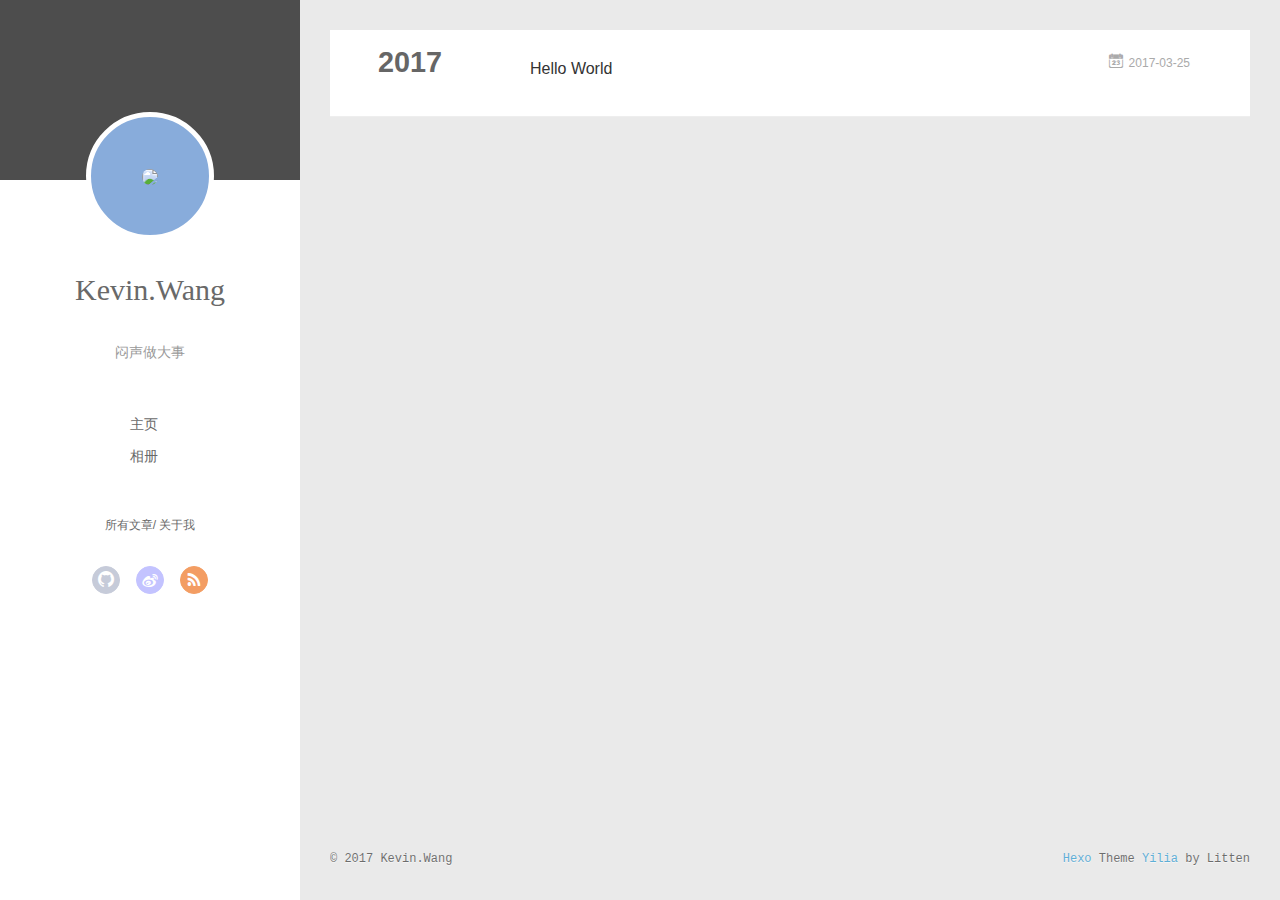
==== archives/index.html @ 8d5b4c8a "Site updated: 2017-03-25 15:16:15" ====
<!DOCTYPE html>
<html>
<head>
  <meta charset="utf-8">
  
  <meta name="renderer" content="webkit">
  <meta http-equiv="X-UA-Compatible" content="IE=edge" >
  <link rel="dns-prefetch" href="http://yoursite.comf">
  <title>Archives | Kevin.Wang的博客</title>
  <meta name="viewport" content="width=device-width, initial-scale=1, maximum-scale=1">
  <meta name="description" content="记下自己成长的每一步">
<meta property="og:type" content="website">
<meta property="og:title" content="Kevin.Wang的博客">
<meta property="og:url" content="http://yoursite.comf/archives/index.html">
<meta property="og:site_name" content="Kevin.Wang的博客">
<meta property="og:description" content="记下自己成长的每一步">
<meta name="twitter:card" content="summary">
<meta name="twitter:title" content="Kevin.Wang的博客">
<meta name="twitter:description" content="记下自己成长的每一步">
  
    <link rel="alternative" href="/atom.xml" title="Kevin.Wang的博客" type="application/atom+xml">
  
  
    <link rel="icon" href="/assets/img/favicon.ico">
  
  <link rel="stylesheet" type="text/css" href="/./main.4a524f.css">
  <style type="text/css">
  
    #container.show {
      background: linear-gradient(200deg,#a0cfe4,#e8c37e);
    }
  </style>
  

  
<script>
var _hmt = _hmt || [];
(function() {
	var hm = document.createElement("script");
	hm.src = "https://hm.baidu.com/hm.js?a30844fa2bcbce0a9e001fe06cefeddf";
	var s = document.getElementsByTagName("script")[0]; 
	s.parentNode.insertBefore(hm, s);
})();
</script>


</head>

<body>
  <div id="container" q-class="show:isCtnShow">
    <canvas id="anm-canvas" class="anm-canvas"></canvas>
    <div class="left-col" q-class="show:isShow">
      
<div class="overlay" style="background: #4d4d4d"></div>
<div class="intrude-less">
	<header id="header" class="inner">
		<a href="/" class="profilepic">
			<img src="/assets/blogImg/litten.png" class="js-avatar">
		</a>
		<hgroup>
		  <h1 class="header-author"><a href="/">Kevin.Wang</a></h1>
		</hgroup>
		
		<p class="header-subtitle">闷声做大事</p>
		

		<nav class="header-menu">
			<ul>
			
				<li><a href="/">主页</a></li>
	        
				<li><a href="/photos">相册</a></li>
	        
			</ul>
		</nav>
		<nav class="header-smart-menu">
    		
    			
    			<a q-on="click: openSlider(e, 'innerArchive')" href="javascript:void(0)">所有文章</a>
    			
            
    			
            
    			
    			<a q-on="click: openSlider(e, 'aboutme')" href="javascript:void(0)">关于我</a>
    			
            
		</nav>
		<nav class="header-nav">
			<div class="social">
				
					<a class="github" target="_blank" href="https://github.com/litten" title="github"><i class="icon-github"></i></a>
		        
					<a class="weibo" target="_blank" href="http://weibo.com/litten225" title="weibo"><i class="icon-weibo"></i></a>
		        
					<a class="rss" target="_blank" href="/atom.xml" title="rss"><i class="icon-rss"></i></a>
		        
			</div>
		</nav>
	</header>		
</div>

    </div>
    <div class="mid-col" q-class="show:isShow,hide:isShow|isFalse">
      
<nav id="mobile-nav">
  	<div class="overlay js-overlay" style="background: #4d4d4d"></div>
	<div class="btnctn js-mobile-btnctn">
  		<div class="slider-trigger list" q-on="click: openSlider(e)"><i class="icon icon-sort"></i></div>
	</div>
	<div class="intrude-less">
		<header id="header" class="inner">
			<div class="profilepic">
				<img src="/assets/blogImg/litten.png" class="js-avatar">
			</div>
			<hgroup>
			  <h1 class="header-author js-header-author">Kevin.Wang</h1>
			</hgroup>
			
			<p class="header-subtitle"><i class="icon icon-quo-left"></i>闷声做大事<i class="icon icon-quo-right"></i></p>
			
			
			
				
			
				
			
			
			
			<nav class="header-nav">
				<div class="social">
					
						<a class="github" target="_blank" href="https://github.com/litten" title="github"><i class="icon-github"></i></a>
			        
						<a class="weibo" target="_blank" href="http://weibo.com/litten225" title="weibo"><i class="icon-weibo"></i></a>
			        
						<a class="rss" target="_blank" href="/atom.xml" title="rss"><i class="icon-rss"></i></a>
			        
				</div>
			</nav>

			<nav class="header-menu js-header-menu">
				<ul style="width: 50%">
				
				
					<li style="width: 50%"><a href="/">主页</a></li>
		        
					<li style="width: 50%"><a href="/photos">相册</a></li>
		        
				</ul>
			</nav>
		</header>				
	</div>
	<div class="mobile-mask" style="display:none" q-show="isShow"></div>
</nav>

      <div id="wrapper" class="body-wrap">
        <div class="menu-l">
          <div class="canvas-wrap">
            <canvas data-colors="#eaeaea" data-sectionHeight="100" data-contentId="js-content" id="myCanvas1" class="anm-canvas"></canvas>
          </div>
          <div id="js-content" class="content-ll">
            
  
  
    
    
      
      
      <section class="archives-wrap">
        <div class="archive-year-wrap">
          <a href="/archives/2017" class="archive-year">2017</a>
        </div>
        <div class="archives">
    
    <article class="archive-article archive-type-post">
  <div class="archive-article-inner">
    <header class="archive-article-header">
      	<div class="article-meta">
	      	<a href="/2017/03/25/hello-world/" class="archive-article-date">
  	<time datetime="2017-03-25T02:54:17.000Z" itemprop="datePublished"><i class="icon-calendar icon"></i>2017-03-25</time>
</a>
        </div>
    	 
  
    <h1 itemprop="name">
      <a class="archive-article-title" href="/2017/03/25/hello-world/">Hello World</a>
    </h1>
  

        <div class="article-info info-on-right">
          
          

        </div>
        <div class="clearfix"></div>
    </header>
  </div>
</article>
  
  
    </div></section>
  

    


          </div>
        </div>
      </div>
      <footer id="footer">
  <div class="outer">
    <div id="footer-info">
    	<div class="footer-left">
    		&copy; 2017 Kevin.Wang
    	</div>
      	<div class="footer-right">
      		<a href="http://hexo.io/" target="_blank">Hexo</a>  Theme <a href="https://github.com/litten/hexo-theme-yilia" target="_blank">Yilia</a> by Litten
      	</div>
    </div>
  </div>
</footer>
    </div>
    <script>
	var yiliaConfig = {
		mathjax: false,
		isHome: false,
		isPost: false,
		isArchive: true,
		isTag: false,
		isCategory: false,
		open_in_new: true,
		root: "/",
		innerArchive: true,
		showTags: false
	}
</script>

<script>!function(t){function n(r){if(e[r])return e[r].exports;var o=e[r]={exports:{},id:r,loaded:!1};return t[r].call(o.exports,o,o.exports,n),o.loaded=!0,o.exports}var e={};return n.m=t,n.c=e,n.p="./",n(0)}([function(t,n,e){"use strict";function r(t){return t&&t.__esModule?t:{default:t}}function o(t,n){var e=/\/|index.html/g;return t.replace(e,"")===n.replace(e,"")}function i(){for(var t=document.querySelectorAll(".js-header-menu li a"),n=window.location.pathname,e=0,r=t.length;e<r;e++){var i=t[e];o(n,i.getAttribute("href"))&&(0,d.default)(i,"active")}}function u(t){for(var n=t.offsetLeft,e=t.offsetParent;null!==e;)n+=e.offsetLeft,e=e.offsetParent;return n}function f(t){for(var n=t.offsetTop,e=t.offsetParent;null!==e;)n+=e.offsetTop,e=e.offsetParent;return n}function c(t,n,e,r,o){var i=u(t),c=f(t)-n;if(c-e<=o){var a=t.$newDom;a||(a=t.cloneNode(!0),(0,h.default)(t,a),t.$newDom=a,a.style.position="fixed",a.style.top=(e||c)+"px",a.style.left=i+"px",a.style.zIndex=r||2,a.style.width="100%",a.style.color="#fff"),a.style.visibility="visible",t.style.visibility="hidden"}else{t.style.visibility="visible";var s=t.$newDom;s&&(s.style.visibility="hidden")}}function a(){var t=document.querySelector(".js-overlay"),n=document.querySelector(".js-header-menu");c(t,document.body.scrollTop,-63,2,0),c(n,document.body.scrollTop,1,3,0)}function s(){document.querySelector("#container").addEventListener("scroll",function(t){a()}),window.addEventListener("scroll",function(t){a()}),a()}function l(){x.default.versions.mobile&&window.screen.width<800&&(i(),s())}var p=e(71),d=r(p),v=e(72),y=(r(v),e(84)),h=r(y),b=e(69),x=r(b),m=e(75),g=r(m),w=e(70);l(),(0,w.addLoadEvent)(function(){g.default.init()}),t.exports={}},function(t,n){var e=t.exports="undefined"!=typeof window&&window.Math==Math?window:"undefined"!=typeof self&&self.Math==Math?self:Function("return this")();"number"==typeof __g&&(__g=e)},function(t,n){var e={}.hasOwnProperty;t.exports=function(t,n){return e.call(t,n)}},function(t,n,e){var r=e(49),o=e(15);t.exports=function(t){return r(o(t))}},function(t,n,e){t.exports=!e(8)(function(){return 7!=Object.defineProperty({},"a",{get:function(){return 7}}).a})},function(t,n,e){var r=e(6),o=e(12);t.exports=e(4)?function(t,n,e){return r.f(t,n,o(1,e))}:function(t,n,e){return t[n]=e,t}},function(t,n,e){var r=e(10),o=e(30),i=e(24),u=Object.defineProperty;n.f=e(4)?Object.defineProperty:function(t,n,e){if(r(t),n=i(n,!0),r(e),o)try{return u(t,n,e)}catch(t){}if("get"in e||"set"in e)throw TypeError("Accessors not supported!");return"value"in e&&(t[n]=e.value),t}},function(t,n,e){var r=e(22)("wks"),o=e(13),i=e(1).Symbol,u="function"==typeof i,f=t.exports=function(t){return r[t]||(r[t]=u&&i[t]||(u?i:o)("Symbol."+t))};f.store=r},function(t,n){t.exports=function(t){try{return!!t()}catch(t){return!0}}},function(t,n,e){var r=e(35),o=e(16);t.exports=Object.keys||function(t){return r(t,o)}},function(t,n,e){var r=e(11);t.exports=function(t){if(!r(t))throw TypeError(t+" is not an object!");return t}},function(t,n){t.exports=function(t){return"object"==typeof t?null!==t:"function"==typeof t}},function(t,n){t.exports=function(t,n){return{enumerable:!(1&t),configurable:!(2&t),writable:!(4&t),value:n}}},function(t,n){var e=0,r=Math.random();t.exports=function(t){return"Symbol(".concat(void 0===t?"":t,")_",(++e+r).toString(36))}},function(t,n){var e=t.exports={version:"2.4.0"};"number"==typeof __e&&(__e=e)},function(t,n){t.exports=function(t){if(void 0==t)throw TypeError("Can't call method on  "+t);return t}},function(t,n){t.exports="constructor,hasOwnProperty,isPrototypeOf,propertyIsEnumerable,toLocaleString,toString,valueOf".split(",")},function(t,n){t.exports={}},function(t,n){t.exports=!0},function(t,n){n.f={}.propertyIsEnumerable},function(t,n,e){var r=e(6).f,o=e(2),i=e(7)("toStringTag");t.exports=function(t,n,e){t&&!o(t=e?t:t.prototype,i)&&r(t,i,{configurable:!0,value:n})}},function(t,n,e){var r=e(22)("keys"),o=e(13);t.exports=function(t){return r[t]||(r[t]=o(t))}},function(t,n,e){var r=e(1),o="__core-js_shared__",i=r[o]||(r[o]={});t.exports=function(t){return i[t]||(i[t]={})}},function(t,n){var e=Math.ceil,r=Math.floor;t.exports=function(t){return isNaN(t=+t)?0:(t>0?r:e)(t)}},function(t,n,e){var r=e(11);t.exports=function(t,n){if(!r(t))return t;var e,o;if(n&&"function"==typeof(e=t.toString)&&!r(o=e.call(t)))return o;if("function"==typeof(e=t.valueOf)&&!r(o=e.call(t)))return o;if(!n&&"function"==typeof(e=t.toString)&&!r(o=e.call(t)))return o;throw TypeError("Can't convert object to primitive value")}},function(t,n,e){var r=e(1),o=e(14),i=e(18),u=e(26),f=e(6).f;t.exports=function(t){var n=o.Symbol||(o.Symbol=i?{}:r.Symbol||{});"_"==t.charAt(0)||t in n||f(n,t,{value:u.f(t)})}},function(t,n,e){n.f=e(7)},function(t,n,e){var r=e(1),o=e(14),i=e(46),u=e(5),f="prototype",c=function(t,n,e){var a,s,l,p=t&c.F,d=t&c.G,v=t&c.S,y=t&c.P,h=t&c.B,b=t&c.W,x=d?o:o[n]||(o[n]={}),m=x[f],g=d?r:v?r[n]:(r[n]||{})[f];d&&(e=n);for(a in e)s=!p&&g&&void 0!==g[a],s&&a in x||(l=s?g[a]:e[a],x[a]=d&&"function"!=typeof g[a]?e[a]:h&&s?i(l,r):b&&g[a]==l?function(t){var n=function(n,e,r){if(this instanceof t){switch(arguments.length){case 0:return new t;case 1:return new t(n);case 2:return new t(n,e)}return new t(n,e,r)}return t.apply(this,arguments)};return n[f]=t[f],n}(l):y&&"function"==typeof l?i(Function.call,l):l,y&&((x.virtual||(x.virtual={}))[a]=l,t&c.R&&m&&!m[a]&&u(m,a,l)))};c.F=1,c.G=2,c.S=4,c.P=8,c.B=16,c.W=32,c.U=64,c.R=128,t.exports=c},function(t,n){var e={}.toString;t.exports=function(t){return e.call(t).slice(8,-1)}},function(t,n,e){var r=e(11),o=e(1).document,i=r(o)&&r(o.createElement);t.exports=function(t){return i?o.createElement(t):{}}},function(t,n,e){t.exports=!e(4)&&!e(8)(function(){return 7!=Object.defineProperty(e(29)("div"),"a",{get:function(){return 7}}).a})},function(t,n,e){"use strict";var r=e(18),o=e(27),i=e(36),u=e(5),f=e(2),c=e(17),a=e(51),s=e(20),l=e(58),p=e(7)("iterator"),d=!([].keys&&"next"in[].keys()),v="@@iterator",y="keys",h="values",b=function(){return this};t.exports=function(t,n,e,x,m,g,w){a(e,n,x);var O,S,_,j=function(t){if(!d&&t in A)return A[t];switch(t){case y:return function(){return new e(this,t)};case h:return function(){return new e(this,t)}}return function(){return new e(this,t)}},P=n+" Iterator",E=m==h,M=!1,A=t.prototype,T=A[p]||A[v]||m&&A[m],L=T||j(m),N=m?E?j("entries"):L:void 0,C="Array"==n?A.entries||T:T;if(C&&(_=l(C.call(new t)),_!==Object.prototype&&(s(_,P,!0),r||f(_,p)||u(_,p,b))),E&&T&&T.name!==h&&(M=!0,L=function(){return T.call(this)}),r&&!w||!d&&!M&&A[p]||u(A,p,L),c[n]=L,c[P]=b,m)if(O={values:E?L:j(h),keys:g?L:j(y),entries:N},w)for(S in O)S in A||i(A,S,O[S]);else o(o.P+o.F*(d||M),n,O);return O}},function(t,n,e){var r=e(10),o=e(55),i=e(16),u=e(21)("IE_PROTO"),f=function(){},c="prototype",a=function(){var t,n=e(29)("iframe"),r=i.length,o="<",u=">";for(n.style.display="none",e(48).appendChild(n),n.src="javascript:",t=n.contentWindow.document,t.open(),t.write(o+"script"+u+"document.F=Object"+o+"/script"+u),t.close(),a=t.F;r--;)delete a[c][i[r]];return a()};t.exports=Object.create||function(t,n){var e;return null!==t?(f[c]=r(t),e=new f,f[c]=null,e[u]=t):e=a(),void 0===n?e:o(e,n)}},function(t,n,e){var r=e(35),o=e(16).concat("length","prototype");n.f=Object.getOwnPropertyNames||function(t){return r(t,o)}},function(t,n){n.f=Object.getOwnPropertySymbols},function(t,n,e){var r=e(2),o=e(3),i=e(45)(!1),u=e(21)("IE_PROTO");t.exports=function(t,n){var e,f=o(t),c=0,a=[];for(e in f)e!=u&&r(f,e)&&a.push(e);for(;n.length>c;)r(f,e=n[c++])&&(~i(a,e)||a.push(e));return a}},function(t,n,e){t.exports=e(5)},function(t,n,e){var r=e(15);t.exports=function(t){return Object(r(t))}},function(t,n,e){t.exports={default:e(41),__esModule:!0}},function(t,n,e){t.exports={default:e(42),__esModule:!0}},function(t,n,e){"use strict";function r(t){return t&&t.__esModule?t:{default:t}}n.__esModule=!0;var o=e(39),i=r(o),u=e(38),f=r(u),c="function"==typeof f.default&&"symbol"==typeof i.default?function(t){return typeof t}:function(t){return t&&"function"==typeof f.default&&t.constructor===f.default&&t!==f.default.prototype?"symbol":typeof t};n.default="function"==typeof f.default&&"symbol"===c(i.default)?function(t){return"undefined"==typeof t?"undefined":c(t)}:function(t){return t&&"function"==typeof f.default&&t.constructor===f.default&&t!==f.default.prototype?"symbol":"undefined"==typeof t?"undefined":c(t)}},function(t,n,e){e(65),e(63),e(66),e(67),t.exports=e(14).Symbol},function(t,n,e){e(64),e(68),t.exports=e(26).f("iterator")},function(t,n){t.exports=function(t){if("function"!=typeof t)throw TypeError(t+" is not a function!");return t}},function(t,n){t.exports=function(){}},function(t,n,e){var r=e(3),o=e(61),i=e(60);t.exports=function(t){return function(n,e,u){var f,c=r(n),a=o(c.length),s=i(u,a);if(t&&e!=e){for(;a>s;)if(f=c[s++],f!=f)return!0}else for(;a>s;s++)if((t||s in c)&&c[s]===e)return t||s||0;return!t&&-1}}},function(t,n,e){var r=e(43);t.exports=function(t,n,e){if(r(t),void 0===n)return t;switch(e){case 1:return function(e){return t.call(n,e)};case 2:return function(e,r){return t.call(n,e,r)};case 3:return function(e,r,o){return t.call(n,e,r,o)}}return function(){return t.apply(n,arguments)}}},function(t,n,e){var r=e(9),o=e(34),i=e(19);t.exports=function(t){var n=r(t),e=o.f;if(e)for(var u,f=e(t),c=i.f,a=0;f.length>a;)c.call(t,u=f[a++])&&n.push(u);return n}},function(t,n,e){t.exports=e(1).document&&document.documentElement},function(t,n,e){var r=e(28);t.exports=Object("z").propertyIsEnumerable(0)?Object:function(t){return"String"==r(t)?t.split(""):Object(t)}},function(t,n,e){var r=e(28);t.exports=Array.isArray||function(t){return"Array"==r(t)}},function(t,n,e){"use strict";var r=e(32),o=e(12),i=e(20),u={};e(5)(u,e(7)("iterator"),function(){return this}),t.exports=function(t,n,e){t.prototype=r(u,{next:o(1,e)}),i(t,n+" Iterator")}},function(t,n){t.exports=function(t,n){return{value:n,done:!!t}}},function(t,n,e){var r=e(9),o=e(3);t.exports=function(t,n){for(var e,i=o(t),u=r(i),f=u.length,c=0;f>c;)if(i[e=u[c++]]===n)return e}},function(t,n,e){var r=e(13)("meta"),o=e(11),i=e(2),u=e(6).f,f=0,c=Object.isExtensible||function(){return!0},a=!e(8)(function(){return c(Object.preventExtensions({}))}),s=function(t){u(t,r,{value:{i:"O"+ ++f,w:{}}})},l=function(t,n){if(!o(t))return"symbol"==typeof t?t:("string"==typeof t?"S":"P")+t;if(!i(t,r)){if(!c(t))return"F";if(!n)return"E";s(t)}return t[r].i},p=function(t,n){if(!i(t,r)){if(!c(t))return!0;if(!n)return!1;s(t)}return t[r].w},d=function(t){return a&&v.NEED&&c(t)&&!i(t,r)&&s(t),t},v=t.exports={KEY:r,NEED:!1,fastKey:l,getWeak:p,onFreeze:d}},function(t,n,e){var r=e(6),o=e(10),i=e(9);t.exports=e(4)?Object.defineProperties:function(t,n){o(t);for(var e,u=i(n),f=u.length,c=0;f>c;)r.f(t,e=u[c++],n[e]);return t}},function(t,n,e){var r=e(19),o=e(12),i=e(3),u=e(24),f=e(2),c=e(30),a=Object.getOwnPropertyDescriptor;n.f=e(4)?a:function(t,n){if(t=i(t),n=u(n,!0),c)try{return a(t,n)}catch(t){}if(f(t,n))return o(!r.f.call(t,n),t[n])}},function(t,n,e){var r=e(3),o=e(33).f,i={}.toString,u="object"==typeof window&&window&&Object.getOwnPropertyNames?Object.getOwnPropertyNames(window):[],f=function(t){try{return o(t)}catch(t){return u.slice()}};t.exports.f=function(t){return u&&"[object Window]"==i.call(t)?f(t):o(r(t))}},function(t,n,e){var r=e(2),o=e(37),i=e(21)("IE_PROTO"),u=Object.prototype;t.exports=Object.getPrototypeOf||function(t){return t=o(t),r(t,i)?t[i]:"function"==typeof t.constructor&&t instanceof t.constructor?t.constructor.prototype:t instanceof Object?u:null}},function(t,n,e){var r=e(23),o=e(15);t.exports=function(t){return function(n,e){var i,u,f=String(o(n)),c=r(e),a=f.length;return c<0||c>=a?t?"":void 0:(i=f.charCodeAt(c),i<55296||i>56319||c+1===a||(u=f.charCodeAt(c+1))<56320||u>57343?t?f.charAt(c):i:t?f.slice(c,c+2):(i-55296<<10)+(u-56320)+65536)}}},function(t,n,e){var r=e(23),o=Math.max,i=Math.min;t.exports=function(t,n){return t=r(t),t<0?o(t+n,0):i(t,n)}},function(t,n,e){var r=e(23),o=Math.min;t.exports=function(t){return t>0?o(r(t),9007199254740991):0}},function(t,n,e){"use strict";var r=e(44),o=e(52),i=e(17),u=e(3);t.exports=e(31)(Array,"Array",function(t,n){this._t=u(t),this._i=0,this._k=n},function(){var t=this._t,n=this._k,e=this._i++;return!t||e>=t.length?(this._t=void 0,o(1)):"keys"==n?o(0,e):"values"==n?o(0,t[e]):o(0,[e,t[e]])},"values"),i.Arguments=i.Array,r("keys"),r("values"),r("entries")},function(t,n){},function(t,n,e){"use strict";var r=e(59)(!0);e(31)(String,"String",function(t){this._t=String(t),this._i=0},function(){var t,n=this._t,e=this._i;return e>=n.length?{value:void 0,done:!0}:(t=r(n,e),this._i+=t.length,{value:t,done:!1})})},function(t,n,e){"use strict";var r=e(1),o=e(2),i=e(4),u=e(27),f=e(36),c=e(54).KEY,a=e(8),s=e(22),l=e(20),p=e(13),d=e(7),v=e(26),y=e(25),h=e(53),b=e(47),x=e(50),m=e(10),g=e(3),w=e(24),O=e(12),S=e(32),_=e(57),j=e(56),P=e(6),E=e(9),M=j.f,A=P.f,T=_.f,L=r.Symbol,N=r.JSON,C=N&&N.stringify,k="prototype",F=d("_hidden"),q=d("toPrimitive"),I={}.propertyIsEnumerable,B=s("symbol-registry"),D=s("symbols"),W=s("op-symbols"),H=Object[k],K="function"==typeof L,R=r.QObject,J=!R||!R[k]||!R[k].findChild,U=i&&a(function(){return 7!=S(A({},"a",{get:function(){return A(this,"a",{value:7}).a}})).a})?function(t,n,e){var r=M(H,n);r&&delete H[n],A(t,n,e),r&&t!==H&&A(H,n,r)}:A,G=function(t){var n=D[t]=S(L[k]);return n._k=t,n},$=K&&"symbol"==typeof L.iterator?function(t){return"symbol"==typeof t}:function(t){return t instanceof L},z=function(t,n,e){return t===H&&z(W,n,e),m(t),n=w(n,!0),m(e),o(D,n)?(e.enumerable?(o(t,F)&&t[F][n]&&(t[F][n]=!1),e=S(e,{enumerable:O(0,!1)})):(o(t,F)||A(t,F,O(1,{})),t[F][n]=!0),U(t,n,e)):A(t,n,e)},Y=function(t,n){m(t);for(var e,r=b(n=g(n)),o=0,i=r.length;i>o;)z(t,e=r[o++],n[e]);return t},Q=function(t,n){return void 0===n?S(t):Y(S(t),n)},X=function(t){var n=I.call(this,t=w(t,!0));return!(this===H&&o(D,t)&&!o(W,t))&&(!(n||!o(this,t)||!o(D,t)||o(this,F)&&this[F][t])||n)},V=function(t,n){if(t=g(t),n=w(n,!0),t!==H||!o(D,n)||o(W,n)){var e=M(t,n);return!e||!o(D,n)||o(t,F)&&t[F][n]||(e.enumerable=!0),e}},Z=function(t){for(var n,e=T(g(t)),r=[],i=0;e.length>i;)o(D,n=e[i++])||n==F||n==c||r.push(n);return r},tt=function(t){for(var n,e=t===H,r=T(e?W:g(t)),i=[],u=0;r.length>u;)!o(D,n=r[u++])||e&&!o(H,n)||i.push(D[n]);return i};K||(L=function(){if(this instanceof L)throw TypeError("Symbol is not a constructor!");var t=p(arguments.length>0?arguments[0]:void 0),n=function(e){this===H&&n.call(W,e),o(this,F)&&o(this[F],t)&&(this[F][t]=!1),U(this,t,O(1,e))};return i&&J&&U(H,t,{configurable:!0,set:n}),G(t)},f(L[k],"toString",function(){return this._k}),j.f=V,P.f=z,e(33).f=_.f=Z,e(19).f=X,e(34).f=tt,i&&!e(18)&&f(H,"propertyIsEnumerable",X,!0),v.f=function(t){return G(d(t))}),u(u.G+u.W+u.F*!K,{Symbol:L});for(var nt="hasInstance,isConcatSpreadable,iterator,match,replace,search,species,split,toPrimitive,toStringTag,unscopables".split(","),et=0;nt.length>et;)d(nt[et++]);for(var nt=E(d.store),et=0;nt.length>et;)y(nt[et++]);u(u.S+u.F*!K,"Symbol",{for:function(t){return o(B,t+="")?B[t]:B[t]=L(t)},keyFor:function(t){if($(t))return h(B,t);throw TypeError(t+" is not a symbol!")},useSetter:function(){J=!0},useSimple:function(){J=!1}}),u(u.S+u.F*!K,"Object",{create:Q,defineProperty:z,defineProperties:Y,getOwnPropertyDescriptor:V,getOwnPropertyNames:Z,getOwnPropertySymbols:tt}),N&&u(u.S+u.F*(!K||a(function(){var t=L();return"[null]"!=C([t])||"{}"!=C({a:t})||"{}"!=C(Object(t))})),"JSON",{stringify:function(t){if(void 0!==t&&!$(t)){for(var n,e,r=[t],o=1;arguments.length>o;)r.push(arguments[o++]);return n=r[1],"function"==typeof n&&(e=n),!e&&x(n)||(n=function(t,n){if(e&&(n=e.call(this,t,n)),!$(n))return n}),r[1]=n,C.apply(N,r)}}}),L[k][q]||e(5)(L[k],q,L[k].valueOf),l(L,"Symbol"),l(Math,"Math",!0),l(r.JSON,"JSON",!0)},function(t,n,e){e(25)("asyncIterator")},function(t,n,e){e(25)("observable")},function(t,n,e){e(62);for(var r=e(1),o=e(5),i=e(17),u=e(7)("toStringTag"),f=["NodeList","DOMTokenList","MediaList","StyleSheetList","CSSRuleList"],c=0;c<5;c++){var a=f[c],s=r[a],l=s&&s.prototype;l&&!l[u]&&o(l,u,a),i[a]=i.Array}},function(t,n){"use strict";var e={versions:function(){var t=window.navigator.userAgent;return{trident:t.indexOf("Trident")>-1,presto:t.indexOf("Presto")>-1,webKit:t.indexOf("AppleWebKit")>-1,gecko:t.indexOf("Gecko")>-1&&t.indexOf("KHTML")==-1,mobile:!!t.match(/AppleWebKit.*Mobile.*/),ios:!!t.match(/\(i[^;]+;( U;)? CPU.+Mac OS X/),android:t.indexOf("Android")>-1||t.indexOf("Linux")>-1,iPhone:t.indexOf("iPhone")>-1||t.indexOf("Mac")>-1,iPad:t.indexOf("iPad")>-1,webApp:t.indexOf("Safari")==-1,weixin:t.indexOf("MicroMessenger")==-1}}()};t.exports=e},function(t,n,e){"use strict";function r(t){return t&&t.__esModule?t:{default:t}}var o=e(40),i=r(o),u=function(){function t(t,n,e){return n||e?String.fromCharCode(n||e):o[t]||t}function n(t){return l[t]}var e=/&quot;|&lt;|&gt;|&amp;|&nbsp;|&apos;|&#(\d+);|&#(\d+)/g,r=/['<> "&]/g,o={"&quot;":'"',"&lt;":"<","&gt;":">","&amp;":"&","&nbsp;":" "},f=/\u00a0/g,c=/<br\s*\/?>/gi,a=/\r?\n/g,s=/\s/g,l={};for(var p in o)l[o[p]]=p;return o["&apos;"]="'",l["'"]="&#39;",{encode:function(t){return t?(""+t).replace(r,n).replace(a,"<br/>").replace(s,"&nbsp;"):""},decode:function(n){return n?(""+n).replace(c,"\n").replace(e,t).replace(f," "):""},encodeBase16:function(t){if(!t)return t;t+="";for(var n=[],e=0,r=t.length;r>e;e++)n.push(t.charCodeAt(e).toString(16).toUpperCase());return n.join("")},encodeBase16forJSON:function(t){if(!t)return t;t=t.replace(/[\u4E00-\u9FBF]/gi,function(t){return escape(t).replace("%u","\\u")});for(var n=[],e=0,r=t.length;r>e;e++)n.push(t.charCodeAt(e).toString(16).toUpperCase());return n.join("")},decodeBase16:function(t){if(!t)return t;t+="";for(var n=[],e=0,r=t.length;r>e;e+=2)n.push(String.fromCharCode("0x"+t.slice(e,e+2)));return n.join("")},encodeObject:function(t){if(t instanceof Array)for(var n=0,e=t.length;e>n;n++)t[n]=u.encodeObject(t[n]);else if("object"==("undefined"==typeof t?"undefined":(0,i.default)(t)))for(var r in t)t[r]=u.encodeObject(t[r]);else if("string"==typeof t)return u.encode(t);return t},loadScript:function(t){var n=document.createElement("script");document.getElementsByTagName("body")[0].appendChild(n),n.setAttribute("src",t)},addLoadEvent:function(t){var n=window.onload;"function"!=typeof window.onload?window.onload=t:window.onload=function(){n(),t()}}}}();t.exports=u},function(t,n){function e(t,n){t.classList?t.classList.add(n):t.className+=" "+n}t.exports=e},function(t,n){function e(t,n){if(t.classList)t.classList.remove(n);else{var e=new RegExp("(^|\\b)"+n.split(" ").join("|")+"(\\b|$)","gi");t.className=t.className.replace(e," ")}}t.exports=e},,,function(t,n){"use strict";function e(){var t=document.querySelector("#page-nav");if(t&&!document.querySelector("#page-nav .extend.prev")&&(t.innerHTML='<a class="extend prev disabled" rel="prev">&laquo; Prev</a>'+t.innerHTML),t&&!document.querySelector("#page-nav .extend.next")&&(t.innerHTML=t.innerHTML+'<a class="extend next disabled" rel="next">Next &raquo;</a>'),yiliaConfig&&yiliaConfig.open_in_new){var n=document.querySelectorAll(".article-entry a:not(.article-more-a)");n.forEach(function(t){t.setAttribute("target","_blank")})}var e=document.querySelector("#js-aboutme");e&&0!==e.length&&(e.innerHTML=e.innerText)}t.exports={init:e}},,,,,,,,,function(t,n){function e(t,n){if("string"==typeof n)return t.insertAdjacentHTML("afterend",n);var e=t.nextSibling;return e?t.parentNode.insertBefore(n,e):t.parentNode.appendChild(n)}t.exports=e}])</script><script src="/./main.4a524f.js"></script><script>!function(){var e=function(e){var t=document.createElement("script");document.getElementsByTagName("body")[0].appendChild(t),t.setAttribute("src",e)};e("/slider.885efe.js")}()</script>


    
<div class="tools-col" q-class="show:isShow,hide:isShow|isFalse" q-on="click:stop(e)">
  <div class="tools-nav header-menu">
    
    
      
      
      
    
      
    
      
      
      
    
    

    <ul style="width: 70%">
    
    
      
      <li style="width: 50%" q-on="click: openSlider(e, 'innerArchive')"><a href="javascript:void(0)" q-class="active:innerArchive">所有文章</a></li>
      
        
      
        
      
      <li style="width: 50%" q-on="click: openSlider(e, 'aboutme')"><a href="javascript:void(0)" q-class="active:aboutme">关于我</a></li>
      
        
    </ul>
  </div>
  <div class="tools-wrap">
    
    	<section class="tools-section tools-section-all" q-show="innerArchive">
        <div class="search-wrap">
          <input class="search-ipt" q-model="search" type="text" placeholder="find something…">
          <i class="icon-search icon" q-show="search|isEmptyStr"></i>
          <i class="icon-close icon" q-show="search|isNotEmptyStr" q-on="click:clearChose(e)"></i>
        </div>
        <div class="widget tagcloud search-tag">
          <p class="search-tag-wording">tag:</p>
          <label class="search-switch">
            <input type="checkbox" q-on="click:toggleTag(e)" q-attr="checked:showTags">
          </label>
          <ul class="article-tag-list" q-show="showTags">
            
            <div class="clearfix"></div>
          </ul>
        </div>
        <ul class="search-ul">
          <p q-show="jsonFail" style="padding: 20px; font-size: 12px;">
            缺失模块。<br/>1、在博客根目录（注意不是yilia根目录）执行以下命令：<br/> npm i hexo-generator-json-content --save<br/><br/>
            2、在根目录_config.yml里添加配置：
<pre style="font-size: 12px;" q-show="jsonFail">
  jsonContent:
    meta: false
    pages: false
    posts:
      title: true
      date: true
      path: true
      text: true
      raw: false
      content: false
      slug: false
      updated: false
      comments: false
      link: false
      permalink: false
      excerpt: false
      categories: false
      tags: true
</pre>
          </p>
          <li class="search-li" q-repeat="items" q-show="isShow">
            <a q-attr="href:path|urlformat" class="search-title"><i class="icon-quo-left icon"></i><span q-text="title"></span></a>
            <p class="search-time">
              <i class="icon-calendar icon"></i>
              <span q-text="date|dateformat"></span>
            </p>
            <p class="search-tag">
              <i class="icon-price-tags icon"></i>
              <span q-repeat="tags" q-on="click:choseTag(e, name)" q-text="name|tagformat"></span>
            </p>
          </li>
        </ul>
    	</section>
    

    

    
    	<section class="tools-section tools-section-me" q-show="aboutme">
  	  	
  	  		<div class="aboutme-wrap" id="js-aboutme">Litten，&lt;br&gt;毕业于华科，就职于鹅厂&lt;br&gt;&lt;br&gt;热爱大海与冷笑话，&lt;br/&gt;目前是一枚前端&lt;br/&gt;&lt;br/&gt;胆小认生，不易相处，&lt;br&gt;年轻无为，卖马为生。</div>
  	  	
    	</section>
    
  </div>
  
</div>
    <!-- Root element of PhotoSwipe. Must have class pswp. -->
<div class="pswp" tabindex="-1" role="dialog" aria-hidden="true">

    <!-- Background of PhotoSwipe. 
         It's a separate element as animating opacity is faster than rgba(). -->
    <div class="pswp__bg"></div>

    <!-- Slides wrapper with overflow:hidden. -->
    <div class="pswp__scroll-wrap">

        <!-- Container that holds slides. 
            PhotoSwipe keeps only 3 of them in the DOM to save memory.
            Don't modify these 3 pswp__item elements, data is added later on. -->
        <div class="pswp__container">
            <div class="pswp__item"></div>
            <div class="pswp__item"></div>
            <div class="pswp__item"></div>
        </div>

        <!-- Default (PhotoSwipeUI_Default) interface on top of sliding area. Can be changed. -->
        <div class="pswp__ui pswp__ui--hidden">

            <div class="pswp__top-bar">

                <!--  Controls are self-explanatory. Order can be changed. -->

                <div class="pswp__counter"></div>

                <button class="pswp__button pswp__button--close" title="Close (Esc)"></button>

                <button class="pswp__button pswp__button--share" style="display:none" title="Share"></button>

                <button class="pswp__button pswp__button--fs" title="Toggle fullscreen"></button>

                <button class="pswp__button pswp__button--zoom" title="Zoom in/out"></button>

                <!-- Preloader demo http://codepen.io/dimsemenov/pen/yyBWoR -->
                <!-- element will get class pswp__preloader--active when preloader is running -->
                <div class="pswp__preloader">
                    <div class="pswp__preloader__icn">
                      <div class="pswp__preloader__cut">
                        <div class="pswp__preloader__donut"></div>
                      </div>
                    </div>
                </div>
            </div>

            <div class="pswp__share-modal pswp__share-modal--hidden pswp__single-tap">
                <div class="pswp__share-tooltip"></div> 
            </div>

            <button class="pswp__button pswp__button--arrow--left" title="Previous (arrow left)">
            </button>

            <button class="pswp__button pswp__button--arrow--right" title="Next (arrow right)">
            </button>

            <div class="pswp__caption">
                <div class="pswp__caption__center"></div>
            </div>

        </div>

    </div>

</div>
  </div>
</body>
</html>
---- main.4a524f.css ----
.clearfix:after,.clearfix:before{content:"";display:table}.clearfix:after{clear:both}.left-col.show{box-shadow:0 0 6px 0 rgba(0,0,0,.75)}.mid-col,.mid-col.show .article,.tools-col,.tools-col .tools-section .search-tag.tagcloud .article-tag-list,.tools-col .tools-section .search-ul .search-tag span:hover,.tools-col .tools-section .search-ul .search-time span:hover,.tools-col .tools-section .search-ul .search-title:hover,.tools-col .tools-section .search-wrap .icon{-webkit-transition:all .2s ease-in;transition:all .2s ease-in;-ms-transition:all .2s ease-in}@-webkit-keyframes leftIn{0%,60%,75%,90%,to{-webkit-animation-timing-function:cubic-bezier(.215,.61,.355,1);animation-timing-function:cubic-bezier(.215,.61,.355,1)}0%{-webkit-transform:translateZ(0);transform:translateZ(0)}60%{-webkit-transform:translate3d(358px,0,0);transform:translate3d(358px,0,0)}75%{-webkit-transform:translate3d(323px,0,0);transform:translate3d(323px,0,0)}90%{-webkit-transform:translate3d(338px,0,0);transform:translate3d(338px,0,0)}to{-webkit-transform:translate3d(333px,0,0);transform:translate3d(333px,0,0)}}@keyframes leftIn{0%,60%,75%,90%,to{-webkit-animation-timing-function:cubic-bezier(.215,.61,.355,1);animation-timing-function:cubic-bezier(.215,.61,.355,1)}0%{-webkit-transform:translateZ(0);transform:translateZ(0)}60%{-webkit-transform:translate3d(358px,0,0);transform:translate3d(358px,0,0)}75%{-webkit-transform:translate3d(323px,0,0);transform:translate3d(323px,0,0)}90%{-webkit-transform:translate3d(338px,0,0);transform:translate3d(338px,0,0)}to{-webkit-transform:translate3d(333px,0,0);transform:translate3d(333px,0,0)}}.mid-col.show{-webkit-animation-duration:.8s;animation-duration:.8s;-webkit-animation-fill-mode:both;animation-fill-mode:both;-webkit-animation-name:leftIn;animation-name:leftIn}@-webkit-keyframes leftOut{0%,60%,75%,90%,to{-webkit-animation-timing-function:cubic-bezier(.215,.61,.355,1);animation-timing-function:cubic-bezier(.215,.61,.355,1)}0%{-webkit-transform:translate3d(333px,0,0);transform:translate3d(333px,0,0)}60%{-webkit-transform:translate3d(-25px,0,0);transform:translate3d(-25px,0,0)}75%{-webkit-transform:translate3d(10px,0,0);transform:translate3d(10px,0,0)}90%{-webkit-transform:translate3d(-5px,0,0);transform:translate3d(-5px,0,0)}to{-webkit-transform:translateZ(0);transform:translateZ(0)}}@keyframes leftOut{0%,60%,75%,90%,to{-webkit-animation-timing-function:cubic-bezier(.215,.61,.355,1);animation-timing-function:cubic-bezier(.215,.61,.355,1)}0%{-webkit-transform:translate3d(333px,0,0);transform:translate3d(333px,0,0)}60%{-webkit-transform:translate3d(-25px,0,0);transform:translate3d(-25px,0,0)}75%{-webkit-transform:translate3d(10px,0,0);transform:translate3d(10px,0,0)}90%{-webkit-transform:translate3d(-5px,0,0);transform:translate3d(-5px,0,0)}to{-webkit-transform:translateZ(0);transform:translateZ(0)}}.mid-col.hide{-webkit-animation-duration:.8s;animation-duration:.8s;-webkit-animation-name:leftOut;animation-name:leftOut}@-webkit-keyframes smallLeftIn{0%,60%,75%,90%,to{-webkit-animation-timing-function:cubic-bezier(.215,.61,.355,1);animation-timing-function:cubic-bezier(.215,.61,.355,1)}0%{-webkit-transform:translateZ(0);transform:translateZ(0)}60%{-webkit-transform:translate3d(325px,0,0);transform:translate3d(325px,0,0)}75%{-webkit-transform:translate3d(290px,0,0);transform:translate3d(290px,0,0)}90%{-webkit-transform:translate3d(305px,0,0);transform:translate3d(305px,0,0)}to{-webkit-transform:translate3d(300px,0,0);transform:translate3d(300px,0,0)}}@keyframes smallLeftIn{0%,60%,75%,90%,to{-webkit-animation-timing-function:cubic-bezier(.215,.61,.355,1);animation-timing-function:cubic-bezier(.215,.61,.355,1)}0%{-webkit-transform:translateZ(0);transform:translateZ(0)}60%{-webkit-transform:translate3d(325px,0,0);transform:translate3d(325px,0,0)}75%{-webkit-transform:translate3d(290px,0,0);transform:translate3d(290px,0,0)}90%{-webkit-transform:translate3d(305px,0,0);transform:translate3d(305px,0,0)}to{-webkit-transform:translate3d(300px,0,0);transform:translate3d(300px,0,0)}}.tools-col.show{-webkit-animation-duration:.8s;animation-duration:.8s;-webkit-animation-fill-mode:both;animation-fill-mode:both;-webkit-animation-name:smallLeftIn;animation-name:smallLeftIn}@-webkit-keyframes smallleftOut{0%,60%,75%,90%,to{-webkit-animation-timing-function:cubic-bezier(.215,.61,.355,1);animation-timing-function:cubic-bezier(.215,.61,.355,1)}0%{-webkit-transform:translate3d(333px,0,0);transform:translate3d(333px,0,0)}60%{-webkit-transform:translate3d(-25px,0,0);transform:translate3d(-25px,0,0)}75%{-webkit-transform:translate3d(10px,0,0);transform:translate3d(10px,0,0)}90%{-webkit-transform:translate3d(-5px,0,0);transform:translate3d(-5px,0,0)}to{-webkit-transform:translateZ(0);transform:translateZ(0)}}@keyframes smallleftOut{0%,60%,75%,90%,to{-webkit-animation-timing-function:cubic-bezier(.215,.61,.355,1);animation-timing-function:cubic-bezier(.215,.61,.355,1)}0%{-webkit-transform:translate3d(333px,0,0);transform:translate3d(333px,0,0)}60%{-webkit-transform:translate3d(-25px,0,0);transform:translate3d(-25px,0,0)}75%{-webkit-transform:translate3d(10px,0,0);transform:translate3d(10px,0,0)}90%{-webkit-transform:translate3d(-5px,0,0);transform:translate3d(-5px,0,0)}to{-webkit-transform:translateZ(0);transform:translateZ(0)}}.tools-col.hide{-webkit-animation-duration:.8s;animation-duration:.8s;-webkit-animation-fill-mode:both;animation-fill-mode:both;-webkit-animation-name:smallleftOut;animation-name:smallleftOut}html{-ms-text-size-adjust:100%;-webkit-text-size-adjust:100%;-webkit-tap-highlight-color:transparent;height:100%}body{margin:0;font-size:14px;font-family:Helvetica Neue,Helvetica,STHeiTi,Arial,sans-serif;line-height:1.5;color:#333;background-color:#fff;min-height:100%}article,aside,details,figcaption,figure,footer,header,hgroup,main,menu,nav,section,summary{display:block}audio,canvas,progress,video{display:inline-block}audio:not([controls]){display:none;height:0}progress{vertical-align:baseline}[hidden],template{display:none}a{background:transparent;text-decoration:none;color:#08c}a:active{outline:0}abbr[title]{border-bottom:1px dotted}b,strong{font-weight:700}dfn{font-style:italic}mark{background:#ff0;color:#000}small{font-size:80%}sub,sup{font-size:75%;line-height:0;position:relative;vertical-align:baseline}sup{top:-.5em}sub{bottom:-.25em}img{border:0;vertical-align:middle;max-width:100%}svg:not(:root){overflow:hidden}pre{overflow:auto;white-space:pre;white-space:pre-wrap;word-wrap:break-word}code,kbd,pre,samp{font-family:monospace,monospace;font-size:1em}button,input,optgroup,select,textarea{color:inherit;font:inherit;margin:0;vertical-align:middle}button,input,select{overflow:visible}button,select{text-transform:none}button,html input[type=button],input[type=reset],input[type=submit]{-webkit-appearance:button;cursor:pointer}[disabled]{cursor:default}button::-moz-focus-inner,input::-moz-focus-inner{border:0;padding:0}input{line-height:normal}input[type=checkbox],input[type=radio]{box-sizing:border-box;padding:0}input[type=number]::-webkit-inner-spin-button,input[type=number]::-webkit-outer-spin-button{height:auto}input[type=search]{-webkit-appearance:textfield;box-sizing:border-box}input[type=search]::-webkit-search-cancel-button,input[type=search]::-webkit-search-decoration{-webkit-appearance:none}fieldset{border:1px solid silver;margin:0 2px;padding:.35em .625em .75em}legend{border:0;padding:0}textarea{overflow:auto;resize:vertical;vertical-align:top}optgroup{font-weight:700}button,input,select,textarea{outline:0}input,textarea{-webkit-user-modify:read-write-plaintext-only}input::-ms-clear,input::-ms-reveal{display:none}input::-moz-placeholder,textarea::-moz-placeholder{color:#999}input:-ms-input-placeholder,textarea:-ms-input-placeholder{color:#999}input::-webkit-input-placeholder,textarea::-webkit-input-placeholder{color:#999}.placeholder{color:#999}table{border-collapse:collapse;border-spacing:0}td,th{padding:0}blockquote,figure,form,h1,h2,h3,h4,h5,h6,p{margin:0}dd,dl,li,ol,ul{margin:0;padding:0}ol,ul{list-style:none outside none}h1,h2,h3{line-height:2;font-weight:400}h1{font-size:18px}h2{font-size:16px}h3{font-size:14px}i{font-style:normal}*{box-sizing:border-box}@font-face{font-family:iconfont;src:url(./fonts/iconfont.8dd108.eot);src:url(./fonts/iconfont.8dd108.eot#iefix) format("embedded-opentype"),url(./fonts/iconfont.1f958a.woff) format("woff"),url(./fonts/iconfont.829fe8.ttf) format("truetype"),url(./fonts/iconfont.388ede.svg#iconfont) format("svg")}[class*=" icon-"],[class^=icon-]{font-family:iconfont!important;speak:none;font-size:16px;font-style:normal;font-weight:400;font-variant:normal;text-transform:none;line-height:1;-webkit-font-smoothing:antialiased;-moz-osx-font-smoothing:grayscale}.icon-twitter:before{content:"\E600"}.icon-facebook:before{content:"\E601"}.icon-clock:before{content:"\E602"}.icon-mail:before{content:"\E609"}.icon-link:before{content:"\E6AB"}.icon-search:before{content:"\E65B"}.icon-smile:before{content:"\E64A"}.icon-roundrightfill:before{content:"\E65A"}.icon-list:before{content:"\E682"}.icon-book:before{content:"\E6FE"}.icon-home:before{content:"\E6BB"}.icon-share:before{content:"\E618"}.icon-back:before{content:"\E625"}.icon-qq:before{content:"\E62D"}.icon-weibo:before{content:"\E619"}.icon-segmentfault:before{content:"\E603"}.icon-sort:before{content:"\E700"}.icon-jianshu:before{content:"\E613"}.icon-circle-left:before{content:"\E71F"}.icon-circle-right:before{content:"\E720"}.icon-loading:before{content:"\E614"}.icon-close:before{content:"\E60C"}.icon-tumblr:before{content:"\E6B0"}.icon-calendar:before{content:"\E667"}.icon-rss:before{content:"\E877"}.icon-price-tags:before{content:"\E6F9"}.icon-quo-left:before{content:"\E7F5"}.icon-quo-right:before{content:"\E7F6"}.icon-back1:before{content:"\E64E"}.icon-github:before{content:"\E735"}.icon-film:before{content:"\E7B7"}.icon-weixin:before{content:"\E61F"}.icon-qzone:before{content:"\E680"}.icon-douban:before{content:"\E64C"}.icon-roundleftfill:before{content:"\E799"}.icon-tuding:before{content:"\E651"}.icon-zhihu:before{content:"\E61B"}.icon-linkedin:before{content:"\E6D4"}.icon-google:before{content:"\E635"}body,button,input,select,textarea{color:#1a1a1a;font-family:lucida grande,lucida sans unicode,lucida,helvetica,Hiragino Sans GB,Microsoft YaHei,WenQuanYi Micro Hei,sans-serif;font-size:16px;font-size:1rem;line-height:1.75}body{overflow-y:hidden;background:#eaeaea}#container,body,html{height:100%;overflow-x:hidden;overflow-y:auto}#mobile-nav{display:none}#container{position:relative;min-height:100%}#container .anm-canvas{display:none}#container.show .anm-canvas{display:block;position:fixed}.body-wrap{margin-bottom:80px}.mid-col{position:absolute;right:0;min-height:100%;background:#eaeaea;left:300px;width:auto}.mid-col.show{background:none;opacity:.9}.mid-col.show .article{background:hsla(0,0%,100%,.3)}.left-col{background:#fff;width:300px;position:fixed;opacity:1;-webkit-transition:all .2s ease-in;transition:all .2s ease-in;height:100%;z-index:999}.left-col .overlay{width:100%;height:180px;position:absolute}.left-col .intrude-less{width:76%;text-align:center;margin:112px auto 0}.left-col #header{width:100%;height:300px;position:relative;border-bottom:1px solid color-border}.left-col #header a{color:#696969}.left-col #header a:hover{color:#b0a0aa}.left-col #header .header-subtitle{text-align:center;color:#999;font-size:14px;line-height:25px;overflow:hidden;text-overflow:ellipsis;display:-webkit-box;-webkit-line-clamp:2;-webkit-box-orient:vertical}.left-col #header .header-menu{font-weight:300;line-height:31px;cursor:pointer;text-transform:uppercase;float:none;min-height:150px;margin-left:-12px;text-align:center;display:-webkit-box;-webkit-box-orient:horizontal;-webkit-box-pack:center;-webkit-box-align:center}.left-col #header .header-menu li{cursor:default}.left-col #header .header-menu li a{font-size:14px;min-width:300px}.left-col #header .header-smart-menu{font-size:12px;margin-bottom:20px}.left-col #header .header-smart-menu a:after{content:'/'}.left-col #header .header-smart-menu a:last-child:after{content:''}.left-col #header .profilepic{display:block;border:5px solid #fff;border-radius:300px;width:128px;height:128px;margin:0 auto;position:relative;overflow:hidden;background:#88acdb;-webkit-transition:all .2s ease-in;display:-webkit-box;-webkit-box-orient:horizontal;-webkit-box-pack:center;-webkit-box-align:center;text-align:center}.left-col #header .profilepic img{border-radius:300px;opacity:1;-webkit-transition:all .2s ease-in}.left-col #header .profilepic img.show{width:100%;height:100%;opacity:1}.left-col #header .header-author{text-align:center;margin:.67em 0;font-family:Roboto,serif;font-size:30px;-webkit-transition:.3s;transition:.3s}::-webkit-scrollbar{width:10px;height:10px}::-webkit-scrollbar-button{width:0;height:0}::-webkit-scrollbar-button:end:decrement,::-webkit-scrollbar-button:start:increment{display:none}::-webkit-scrollbar-corner{display:block}::-webkit-scrollbar-thumb{border-radius:8px;background-color:rgba(0,0,0,.2)}::-webkit-scrollbar-thumb:hover{border-radius:8px;background-color:rgba(0,0,0,.5)}::-webkit-scrollbar-thumb,::-webkit-scrollbar-track{border-right:1px solid transparent;border-left:1px solid transparent}::-webkit-scrollbar-track:hover{background-color:rgba(0,0,0,.15)}::-webkit-scrollbar-button:start{width:10px;height:10px;background:url(./img/scrollbar_arrow.png) no-repeat 0 0}::-webkit-scrollbar-button:start:hover{background:url(./img/scrollbar_arrow.png) no-repeat -15px 0}::-webkit-scrollbar-button:start:active{background:url(./img/scrollbar_arrow.png) no-repeat -30px 0}::-webkit-scrollbar-button:end{width:10px;height:10px;background:url(./img/scrollbar_arrow.png) no-repeat 0 -18px}::-webkit-scrollbar-button:end:hover{background:url(./img/scrollbar_arrow.png) no-repeat -15px -18px}::-webkit-scrollbar-button:end:active{background:url(./img/scrollbar_arrow.png) no-repeat -30px -18px}.article-entry .highlight,.article-entry pre{background:#272822;margin:10px 0;padding:10px;overflow:auto;color:#fff;font-size:.9em;line-height:22.400000000000002px}.article-entry .gist .gist-file .gist-data .line-numbers,.article-entry .highlight .gutter pre,.article-entry .highlight .gutter pre .line{color:#666}.article-entry code,.article-entry pre{font-family:Source Code Pro,Consolas,Monaco,Menlo,monospace}.article-entry code{background:#eee;padding:0 .3em;border:none}.article-entry pre code{background:none;text-shadow:none;padding:0;color:#fff}.article-entry .highlight{border-radius:4px}.article-entry .highlight pre{border:none;margin:0;padding:0}.article-entry .highlight table{margin:0;width:auto}.article-entry .highlight td{border:none;padding:0}.article-entry .highlight figcaption{color:highlight-comment;line-height:1em;margin-bottom:1em}.article-entry .highlight figcaption:after,.article-entry .highlight figcaption:before{content:"";display:table}.article-entry .highlight figcaption:after{clear:both}.article-entry .highlight figcaption a{float:right}.article-entry .highlight .gutter pre{text-align:right;padding-right:20px}.article-entry .highlight .gutter pre .line{text-shadow:none}.article-entry .highlight .line{color:#fff;min-height:19px}.article-entry .gist{margin:0 -20px;border-style:solid;border-color:#ddd;border-width:1px 0;background:#272822;padding:15px 20px 15px 0}.article-entry .gist .gist-file{border:none;font-family:Source Code Pro,Consolas,Monaco,Menlo,monospace;margin:0}.article-entry .gist .gist-file .gist-data{background:none;border:none}.article-entry .gist .gist-file .gist-data .line-numbers{background:none;border:none;padding:0 20px 0 0}.article-entry .gist .gist-file .gist-data .line-data{padding:0!important}.article-entry .gist .gist-file .highlight{margin:0;padding:0;border:none}.article-entry .gist .gist-file .gist-meta{background:#272822;color:highlight-comment;font:.85em Helvetica Neue,Helvetica,Arial,sans-serif;text-shadow:0 0;padding:0;margin-top:1em;margin-left:20px}.article-entry .gist .gist-file .gist-meta a{color:#258fb8;font-weight:400}.article-entry .gist .gist-file .gist-meta a:hover{text-decoration:underline}pre .comment{color:#75715e}pre .class .params,pre .function .keyword,pre .keyword{color:#66d9ef}pre .css .value,pre .doctype,pre .function,pre .params,pre .tag{color:#fff}pre .at_rule,pre .at_rule .keyword,pre .css~* .tag,pre .preprocessor,pre .preprocessor .keyword,pre .title{color:#f92672}pre .attribute,pre .built_in,pre .class,pre .css~* .class,pre .function .title{color:#a6e22e}pre .string,pre .value{color:#e6db74}pre .number{color:#7163d7}pre .css~* .id,pre .id{color:#fd971f}#header .tagcloud a{color:#fff}.tagcloud a{display:inline-block;text-decoration:none;font-weight:400;font-size:10px;color:#fff;height:18px;line-height:18px;float:left;padding:0 5px 0 10px;position:relative;border-radius:0 5px 5px 0;margin:5px 9px 5px 8px;font-family:Menlo,Monaco,Andale Mono,lucida console,Courier New,monospace}.tagcloud a:hover{opacity:.8}.tagcloud a:before{content:" ";width:0;height:0;position:absolute;top:0;left:-18px;border:9px solid transparent}.tagcloud a:after{content:" ";width:4px;height:4px;background-color:#fff;border-radius:4px;box-shadow:0 0 0 1px rgba(0,0,0,.3);position:absolute;top:7px;left:2px}.tagcloud a.color1{background:#ff945c}.tagcloud a.color1:before{border-right-color:#ff945c}.tagcloud a.color2{background:#cc8167}.tagcloud a.color2:before{border-right-color:#cc8167}.tagcloud a.color3{background:#ba8f6c}.tagcloud a.color3:before{border-right-color:#ba8f6c}.tagcloud a.color4{background:#94635c}.tagcloud a.color4:before{border-right-color:#94635c}.tagcloud a.color5{background:#7b5d5f}.tagcloud a.color5:before{border-right-color:#7b5d5f}.article-tag-list .article-tag-list-item{float:left}.article-pop-out .icon-tuding{color:#999;float:left;margin-right:10px;margin-top:6px}.article-category,.article-category .article-tag-list,.article-tag,.article-tag .article-tag-list{float:left}.article-category .icon,.article-tag .icon{color:#999;float:left;margin-right:10px;margin-top:6px}.article-pop-out{float:left}.archive-article-date{color:#999;margin-right:7.6923%;float:right}.archive-article-date .icon{margin:5px 5px 5px 0}.glass{background-color:rgba(54,70,93,.9);z-index:998;-webkit-transition:opacity .15s;transition:opacity .15s;width:100%;height:100%;display:none}.glass,.tagcloud-ctn{left:0;opacity:1;bottom:0;position:fixed;right:0;top:0}.tagcloud-ctn{z-index:90120;background-size:100% 100%}.tagcloud-ctn .tagcloud-global{position:fixed;top:50%;left:50%;margin-top:-115px;margin-left:-315px;width:630px}.tagcloud-ctn .tagcloud-global a{width:80px;height:80px;border-radius:50%;background:#f2992e;color:#fff;display:block;float:left;line-height:80px;text-align:center}.tagcloud-ctn .tagcloud-global .tab-post-types .tab-post-type:nth-child(1) .post-type-icon{background:#f2992e}.tagcloud-ctn .tagcloud-global .tab-post-types .tab-post-type:nth-child(2) .post-type-icon{background:#56bc8a}.tagcloud-ctn .tagcloud-global .tab-post-types .tab-post-type:nth-child(3) .post-type-icon{background:#4aa8d8}.tagcloud-ctn .tagcloud-global .tab-post-types .tab-post-type:nth-child(4) .post-type-icon{background:#a77dc2}.tagcloud-ctn .tagcloud-global .tab-post-types .tab-post-type:nth-child(5) .post-type-icon{background:#dd765d}#header .header-nav{width:100%;position:absolute;-webkit-transition:-webkit-transform .3s ease-in;transition:-webkit-transform .3s ease-in;transition:transform .3s ease-in;transition:transform .3s ease-in,-webkit-transform .3s ease-in}#header .header-nav .social{margin-top:10px;text-align:center;display:-webkit-box;display:-ms-flexbox;display:flex;-ms-flex-wrap:wrap;flex-wrap:wrap;-webkit-box-pack:center;-ms-flex-pack:center;justify-content:center}#header .header-nav .social a{border-radius:50%;display:-moz-inline-stack;display:inline-block;vertical-align:middle;*vertical-align:auto;zoom:1;*display:inline;margin:0 8px 15px;-webkit-transition:.3s;transition:.3s;text-align:center;color:#fff;opacity:.7;width:28px;height:28px;line-height:26px}#header .header-nav .social a:hover{opacity:1}#header .header-nav .social a.weibo{background:#aaf;border:1px solid #aaf}#header .header-nav .social a.weibo:hover{border:1px solid #aaf}#header .header-nav .social a.segmentfault{background:#009a61;border:1px solid #009a61}#header .header-nav .social a.segmentfault:hover{border:1px solid #009a61}#header .header-nav .social a.rss{background:#ef7522;border:1px solid #ef7522}#header .header-nav .social a.rss:hover{border:1px solid #cf5d0f}#header .header-nav .social a.github{background:#afb6ca;border:1px solid #afb6ca}#header .header-nav .social a.github:hover{border:1px solid #909ab6}#header .header-nav .social a.facebook{background:#3b5998;border:1px solid #3b5998}#header .header-nav .social a.facebook:hover{border:1px solid #2d4373}#header .header-nav .social a.google{background:#c83d20;border:1px solid #c83d20}#header .header-nav .social a.google:hover{border:1px solid #9c3019}#header .header-nav .social a.twitter{background:#55cff8;border:1px solid #55cff8}#header .header-nav .social a.twitter:hover{border:1px solid #24c1f6}#header .header-nav .social a.linkedin{background:#005a87;border:1px solid #005a87}#header .header-nav .social a.linkedin:hover{border:1px solid #006b98}#header .header-nav .social a.zhihu{background:#0078d8;border:1px solid #0078d8}#header .header-nav .social a.zhihu:hover{border:1px solid #0078d8}#header .header-nav .social a.douban{background:#06c611;border:1px solid #06c611}#header .header-nav .social a.douban:hover{border:1px solid #06c611}#header .header-nav .social a.mail{background:#005a87;border:1px solid #005a87}#header .header-nav .social a.mail:hover{border:1px solid #006b98}#header .header-nav .social a.jianshu{background:#ff5722;border:1px solid #ff5722}#header .header-nav .social a.jianshu:hover{border:1px solid #ff5722}#header .header-nav .social a.weixin{background:#4caf50;border:1px solid #4caf50}#header .header-nav .social a.weixin:hover{border:1px solid #4caf50}#header .header-nav .social a.qq{background:#34baad;border:1px solid #34baad}#header .header-nav .social a.qq:hover{border:1px solid #34baad}#page-nav{text-align:center;margin-top:30px}#page-nav .page-number{width:20px;height:25px;background:#4d4d4d;display:inline-block;color:#fff;line-height:25px;font-size:12px;margin:0 5px 30px;border-radius:2px}#page-nav .page-number:hover{background:#5e5e5e}#page-nav .current{background:#88acdb;cursor:default}#page-nav .current:hover{background:#88acdb}#page-nav .extend{color:#4d4d4d;margin:0 27px;opacity:1}#page-nav .extend:hover{color:#5e5e5e}#page-nav:hover .extend{opacity:1}.archives-wrap{position:relative;margin:0 30px;padding-right:60px;border-bottom:1px solid #eee;background:#fff}.archives-wrap:first-child{margin-top:30px}.archives-wrap:last-child{margin-bottom:80px}.archives-wrap .archive-year-wrap{line-height:35px;width:200px;position:absolute;padding-top:15px;font-size:1.8em}.archives-wrap .archive-year-wrap a{color:#666;font-weight:700;padding-left:48px}.archives{position:relative}.archives .article-info{border:none}.archives .archive-article{margin-left:200px;padding:20px 0;border-bottom:1px solid #eee;border-top:1px solid #fff;position:relative}.archives .archive-article:first-child{border-top:none}.archives .archive-article:last-child{border-bottom:none}.archives .archive-article-title{font-size:16px;color:#333;-webkit-transition:color .3s;transition:color .3s}.archives .archive-article-title:hover{color:#657b83}.archives .archive-article-title span{display:block;color:#a8a8a8;font-size:12px;line-height:14px;height:7px;padding-left:2px}.archives .archive-article-title span:before{display:inline-block;content:"\201C";font-family:serif;font-size:30px;float:left;margin:4px 4px 0 -12px;color:#c8c8c8}.archive-article-inner .icon-clock{margin-right:5px}.archive-article-inner .archive-article-header{position:relative;min-height:36px}.archive-article-inner .article-meta{position:relative;float:right;margin-top:-10px;color:#555;background:none;text-align:right;width:auto}.archive-article-inner .article-meta .article-date time{color:#aaa}.archive-article-inner .article-meta .archive-article-date,.archive-article-inner .article-meta .article-tag-list{margin-right:30px;display:-moz-inline-stack;display:inline-block;vertical-align:middle;zoom:1;color:#666;font-size:14px}.archive-article-inner .article-meta .archive-article-date{cursor:default;font-size:12px;margin-bottom:5px;margin-top:-10px;margin-right:0}.archive-article-inner .article-meta .article-category:before{float:left;margin-top:1px;left:15px}.archive-article-inner .article-meta .article-category .article-category-link{width:auto;max-width:83px;padding-left:10px}.archive-article-inner .article-meta .article-tag-list{margin-top:0}.archive-article-inner .article-meta .article-tag-list:before{left:15px}.archive-article-inner .article-meta .article-tag-list .article-tag-list-item{display:inline-block;width:auto;max-width:83px;padding-left:8px;font-size:12px}.tools-col{width:360px;height:100%;position:fixed;left:0;top:0;z-index:998;padding:0;opacity:0;-webkit-overflow-scrolling:touch;overflow-scrolling:touch}.tools-col.show{opacity:1}.tools-col .tools-nav{display:none}.tools-col .tools-section,.tools-col .tools-wrap{height:100%;color:#e5e5e5;width:360px;overflow:hidden;overflow-y:auto}.tools-col .tools-section ::-webkit-scrollbar,.tools-col .tools-wrap ::-webkit-scrollbar{display:none}.tools-col .tools-section .search-wrap{width:310px;margin:20px 20px 10px;position:relative}.tools-col .tools-section .search-wrap .search-ipt{width:310px;color:#fff;background:none;border:none;border-bottom:2px solid #fff;font-family:Roboto,serif}.tools-col .tools-section .search-wrap .icon{position:absolute;right:0;top:7px;color:#fff;cursor:pointer}.tools-col .tools-section .search-wrap .icon:hover{-webkit-transform:scale(1.2);transform:scale(1.2)}.tools-col .tools-section .search-wrap ::-webkit-input-placeholder{color:#ededed}.tools-col .tools-section .search-tag.tagcloud{text-align:center;position:relative}.tools-col .tools-section .search-tag.tagcloud .search-tag-wording{font-size:12px;float:right;margin:4px 75px 0 0}.tools-col .tools-section .search-tag.tagcloud .search-switch{width:40px;height:25px;display:block}.tools-col .tools-section .search-tag.tagcloud .search-switch input{width:40px;height:14px;position:absolute;top:0;right:30px;z-index:2;border:0;background:0 0;-webkit-appearance:none;outline:0}.tools-col .tools-section .search-tag.tagcloud .search-switch input:before{content:'';width:40px;height:14px;border:1px solid #bdcabc;background-color:#fdfdfd;border-radius:20px;cursor:pointer;display:inline-block;position:relative;vertical-align:middle;box-sizing:content-box;box-shadow:inset 0 0 0 0 #dfdfdf;-webkit-transition:border .4s,box-shadow .4s;transition:border .4s,box-shadow .4s;background-clip:content-box}.tools-col .tools-section .search-tag.tagcloud .search-switch input:checked:before{border-color:#64bd63;box-shadow:inset 0 0 0 .16rem #64bd63;background-color:#64bd63;-webkit-transition:border .4s,box-shadow .4s,background-color 1.2s;transition:border .4s,box-shadow .4s,background-color 1.2s}.tools-col .tools-section .search-tag.tagcloud .search-switch input:checked:after{left:27px;background:#fff}.tools-col .tools-section .search-tag.tagcloud .search-switch input:after{content:'';width:14px;height:14px;position:absolute;top:16px;left:2px;-webkit-transform:translateY(-50%);border-radius:100%;background-color:#91c0f1;box-shadow:0 1px 1px rgba(0,0,0,.4);-webkit-transition:left .2s;transition:left .2s;cursor:pointer}.tools-col .tools-section .search-tag.tagcloud .article-tag-list{display:none;margin:15px 10px 0;padding:10px;background:hsla(0,0%,100%,.2)}.tools-col .tools-section .search-tag.tagcloud .article-tag-list.show{display:block}.tools-col .tools-section .search-tag.tagcloud .a{float:none}.tools-col .tools-section .search-ul{margin-top:10px;color:rgba(77,77,77,.75);-webkit-overflow-scrolling:touch;overflow-scrolling:touch;overflow-y:auto}.tools-col .tools-section .search-ul .search-li{padding:10px 20px;border-bottom:1px dotted #dcdcdc}.tools-col .tools-section .search-ul .search-li:hover{background:hsla(0,0%,100%,.2)}.tools-col .tools-section .search-ul .search-title{overflow:hidden;white-space:nowrap;text-overflow:ellipsis;display:block;color:#fffff8;text-shadow:1px 1px rgba(77,77,77,.25)}.tools-col .tools-section .search-ul .search-title .icon{margin-right:10px;color:#fffdd8}.tools-col .tools-section .search-ul .search-title:hover{color:#fff}.tools-col .tools-section .search-ul .search-tag,.tools-col .tools-section .search-ul .search-time{font-size:12px;color:#fffdd8;margin-right:10px}.tools-col .tools-section .search-ul .search-tag .icon,.tools-col .tools-section .search-ul .search-time .icon{margin-right:0}.tools-col .tools-section .search-ul .search-tag span,.tools-col .tools-section .search-ul .search-time span{cursor:pointer}.tools-col .tools-section .search-ul .search-tag span:hover,.tools-col .tools-section .search-ul .search-time span:hover{color:#fff}.tools-col .tools-section .search-ul .search-time{float:left}.tools-col .tools-section .search-ul .search-tag span{margin-right:5px}.tools-col .tools-section-friends{padding-top:30px}.tools-col .aboutme-wrap{display:-webkit-box;display:-ms-flexbox;display:flex;-webkit-box-align:center;-ms-flex-align:center;align-items:center;-webkit-box-pack:center;-ms-flex-pack:center;justify-content:center;width:100%;height:100%;color:#fffdd8;text-shadow:1px 1px rgba(77,77,77,.45)}.body-wrap>article{position:relative}@-webkit-keyframes cd-bounce-1{0%{opacity:0;-webkit-transform:scale(1)}60%{opacity:1;-webkit-transform:scale(1.01)}to{-webkit-transform:scale(1)}}@keyframes cd-bounce-1{0%{opacity:0;-webkit-transform:scale(1);transform:scale(1)}60%{opacity:1;-webkit-transform:scale(1.01);transform:scale(1.01)}to{-webkit-transform:scale(1);transform:scale(1)}}.article{margin:30px;position:relative;border:1px solid #ddd;border-top:1px solid #fff;border-bottom:1px solid #fff;background:#fff;-webkit-transition:all .2s ease-in;transition:all .2s ease-in}.article img{max-width:100%}.article-inner h1.article-title,.article-title{color:#696969;margin-left:0;font-weight:300;line-height:35px;margin-bottom:20px;font-size:26px;-webkit-transition:color .3s;transition:color .3s}.article-header{border-left:5px solid #4d4d4d;padding:30px 0 15px 25px;padding-left:7.6923%}.article-meta{width:150px;font-size:14;text-align:right;position:absolute;right:0;top:23px;text-align:center;z-index:1}.article-meta time{color:#aaa}.article-meta time .icon-clock{margin-right:8px;font-size:16px}.article-more-link{margin-top:0;text-align:left;float:right}.article-more-link a{background:#4d4d4d;color:#fff;font-size:12px;padding:5px 8px;line-height:16px;border-radius:2px;-webkit-transition:background .3s;transition:background .3s}.article-more-link a:hover{background:#3c3c3c}.article-more-link a.hidden{visibility:hidden}.article-info.info-on-right{margin:10px 0 0;float:right}.article-info-index.article-info{padding-top:20px;margin:30px 7.6923% 0;min-height:72px;border-top:1px solid #ddd}.article-info-post.article-info{padding:0;border:none;margin:-30px 0 20px 7.6923%}.article-inner p{margin:0 0 1.75em}.article-inner{border-color:#d1d1d1}.article-inner h1{font-size:28px;font-size:1.75rem;line-height:1.25;margin-top:2em;margin-bottom:1em}.article-inner h2{font-size:23px;font-size:1.4375rem;line-height:1.2173913043;margin-top:2.4347826087em;margin-bottom:1.2173913043em}.article-inner h3{font-size:19px;font-size:1.1875rem;line-height:1.1052631579;margin-top:2.9473684211em;margin-bottom:1.4736842105em}.article-inner h4,.article-inner h5,.article-inner h6{font-size:16px;font-size:1rem;line-height:1.3125;margin-top:3.5em;margin-bottom:1.75em}.article-inner h4{letter-spacing:.140625em;text-transform:uppercase}.article-inner h6{font-style:italic}.article-inner h1,.article-inner h2,.article-inner h3,.article-inner h4,.article-inner h5,.article-inner h6{font-weight:900}.article-inner h1:first-child,.article-inner h2:first-child,.article-inner h3:first-child,.article-inner h4:first-child,.article-inner h5:first-child,.article-inner h6:first-child{margin-top:0}.article-inner h1:first-child{margin-bottom:10px;display:inline}.article-entry{line-height:1.8em;padding-right:7.6923%;padding-left:7.6923%}.article-entry p{margin-top:10px}.article-entry li code,.article-entry p code{padding:1px 3px;margin:0 3px;background:#ddd;border:1px solid #ccc;font-family:Menlo,Monaco,Andale Mono,lucida console,Courier New,monospace;word-wrap:break-word;font-size:14px}.article-entry blockquote{background:#ddd;border-left:5px solid #ccc;padding:15px 20px;margin-top:10px;border-left:5px solid #657b83;background:#f6f6f6}.article-entry blockquote p{margin-top:0;margin-bottom:0}.article-entry em{font-style:italic}.article-entry ol li:before,.article-entry ul li:before{content:"";width:6px;height:6px;border:1px solid #999;border-radius:10px;background:#aaa;display:inline-block;margin-right:10px;float:left;margin-top:12px}.article-entry ol,.article-entry ul{font-size:14px;margin:10px 0}.article-entry li ol,.article-entry li ul{margin-left:30px}.article-entry li ol li:before,.article-entry li ul li:before{content:"";background:#dedede}.article-entry h1{margin-top:30px}.article-entry h2,.article-entry h3,.article-entry h4,.article-entry h5,.article-entry h6{margin-top:20px;font-weight:700;color:#574c4c;padding-bottom:5px;border-bottom:1px solid #ddd}.article-entry video{max-width:100%}.article-entry strong{font-weight:700}.article-entry .caption{display:block;font-size:.8em;color:#aaa}.article-entry hr{height:0;margin-top:20px;margin-bottom:20px;border-left:0;border-right:0;border-top:1px solid #ddd;border-bottom:1px solid #fff}.article-entry pre{line-height:1.5;margin-top:10px;padding:5px 15px;overflow-x:auto;color:#657b83;border:1px solid #ccc;text-shadow:0 1px #444;font-family:Menlo,Monaco,Andale Mono,lucida console,Courier New,monospace}.article-entry pre code{font-size:14px}.article-entry table{width:100%;border:1px solid #dedede;margin:15px 0;border-collapse:collapse}.article-entry table td,.article-entry table tr{height:35px}.article-entry table thead tr{background:#f8f8f8}.article-entry table tbody tr:hover{background:#efefef}.article-entry table td,.article-entry table th{border:1px solid #dedede;padding:0 10px}.article-entry figure table{border:none;width:auto;margin:0}.article-entry figure table tbody tr:hover{background:none}#article-nav{margin:0 0 30px;padding:0 32px 10px}#article-nav .article-nav-link-wrap{font-size:14px}#article-nav .article-nav-link-wrap .article-nav-title{display:inline-block;font-size:16px;-webkit-transition:color .3s;transition:color .3s}#article-nav .article-nav-link-wrap:hover .article-nav-title,#article-nav .article-nav-link-wrap:hover i{color:#4d4d4d}#article-nav #article-nav-older{float:right}#disqus_thread,.duoshuo{padding:0 40px;min-height:20px}.share-wrap{min-height:20px}.share-btn{float:right;position:relative}.share-icons{display:-webkit-box;display:-ms-flexbox;display:flex;-webkit-box-pack:center;-ms-flex-pack:center;justify-content:center;-webkit-box-align:center;-ms-flex-align:center;align-items:center;-ms-flex-wrap:wrap;flex-wrap:wrap}.share-icons a{border:1px solid #fff;border-radius:50%;display:-moz-inline-stack;display:inline-block;vertical-align:middle;zoom:1;margin:10px;-webkit-transition:.3s;transition:.3s;text-align:center;color:#fff;opacity:.7;width:28px;height:28px;line-height:26px;text-shadow:1px 1px 1px #509eb7}.share-icons a:active{color:#fff}.share-icons a:hover{-webkit-transform:scale(1.2);transform:scale(1.2)}.share-icons a.share-outer{border:none;color:#fff;background:#4d4d4d;text-shadow:none}.page-modal{position:fixed;top:24%;left:50%;z-index:1001;padding:20px;text-align:center;color:#727272;background:#fff;border-radius:4px;box-shadow:0 2px 5px 0 rgba(0,0,0,.16),0 2px 10px 0 rgba(0,0,0,.12);opacity:0;-webkit-transform:translate(-50%,-200%);transform:translate(-50%,-200%)}.page-modal p{margin-bottom:10px}.page-modal.ready{visibility:hidden;display:block;-webkit-transform:translate(-50%,-100%);transform:translate(-50%,-100%);-webkit-transition:.3s;transition:.3s}.page-modal.in{visibility:visible;opacity:1;-webkit-transform:translate(-50%);transform:translate(-50%)}.page-modal .close{position:absolute;right:15px;top:15px;color:rgba(0,0,0,.2);font-size:16px;line-height:20px}.page-modal .close:active,.page-modal .close:hover{color:rgba(0,0,0,.4)}.mask{visibility:hidden;position:fixed;top:0;left:0;bottom:0;z-index:1000;width:100%;height:100%;background:#000;opacity:0;filter:alpha(opacity=0);pointer-events:none;-webkit-transition:.3s ease-in-out;transition:.3s ease-in-out}.mask.in{visibility:visible;pointer-events:auto;opacity:.3}.page-reward{margin:60px 0;text-align:center}.page-reward .page-reward-btn{position:relative;display:inline-block;width:56px;height:56px;line-height:56px;font-size:20px;color:#fff;background:#f44336;border-radius:50%;box-shadow:0 2px 5px 0 rgba(0,0,0,.16),0 2px 10px 0 rgba(0,0,0,.12);-webkit-transition:.4s ease-in-out;transition:.4s ease-in-out}.page-reward .page-reward-btn:active,.page-reward .page-reward-btn:hover{box-shadow:0 6px 12px rgba(0,0,0,.2),0 4px 15px rgba(0,0,0,.2)}.page-reward .page-reward-btn .tooltip-item{display:block;width:56px;height:56px}.page-reward .reward-box{display:-webkit-box;display:-ms-flexbox;display:flex;-ms-flex-pack:distribute;justify-content:space-around}.page-reward .reward-p{color:#fff;font-weight:700;text-shadow:1px 1px 1px #45b9e0}.page-reward .reward-p .icon{margin:0 10px;color:#ddd}.page-reward .reward-type{font-size:16px;display:block;color:#4d4d4d;margin:20px 0 0}.page-reward .reward-img{width:130px;height:130px;border:6px solid #fff;border-radius:3px}.tooltip-left .tooltip{position:absolute;z-index:999;cursor:pointer;width:28px;height:28px;top:-10px;right:10px}.tooltip-left .tooltip:hover a.share-outer{background:#24c1f6}@-webkit-keyframes pulse{0%{-webkit-transform:scale3d(.5,.5,1)}to{-webkit-transform:scaleX(1)}}@keyframes pulse{0%{-webkit-transform:scale3d(.5,.5,1);transform:scale3d(.5,.5,1)}to{-webkit-transform:scaleX(1);transform:scaleX(1)}}.tooltip-left .tooltip-content{position:absolute;background:rgba(36,193,246,.9);z-index:9999;width:200px;bottom:50%;margin-bottom:-10px;border-radius:20px;font-size:1.1em;text-align:center;color:#fff;opacity:0;cursor:default;pointer-events:none;-webkit-font-smoothing:antialiased;-webkit-transition:opacity .3s,-webkit-transform .3s;transition:opacity .3s,-webkit-transform .3s;transition:opacity .3s,transform .3s;transition:opacity .3s,transform .3s,-webkit-transform .3s}.tooltip-left .tooltip-west .tooltip-content{left:3.5em;-webkit-transform-origin:-2em 50%;transform-origin:-2em 50%;-webkit-transform:translate3d(0,50%,0) rotate3d(1,1,1,30deg);transform:translate3d(0,50%,0) rotate3d(1,1,1,30deg)}.tooltip-left .tooltip-east .tooltip-content{right:3.5em;-webkit-transform-origin:calc(100% + 2em) 50%;transform-origin:calc(100% + 2em) 50%;-webkit-transform:translate3d(0,50%,0) rotate3d(1,1,1,-30deg);transform:translate3d(0,50%,0) rotate3d(1,1,1,-30deg)}.tooltip-left .tooltip:hover .tooltip-content{opacity:1;-webkit-transform:translate3d(0,50%,0) rotate3d(0,0,0,0);transform:translate3d(0,50%,0) rotate3d(0,0,0,0);pointer-events:auto}.tooltip-left .tooltip-content:after,.tooltip-left .tooltip-content:before{content:'';position:absolute}.tooltip-left .tooltip-content:before{height:100%;width:3em}.tooltip-left .tooltip-content:after{width:2em;height:2em;top:50%;margin:-1em 0 0;background:url(./fonts/tooltip.4004ff.svg) no-repeat 50%;background-size:100%}.tooltip-left .tooltip-west .tooltip-content:after,.tooltip-left .tooltip-west .tooltip-content:before{right:99%}.tooltip-left .tooltip-east .tooltip-content:after,.tooltip-left .tooltip-east .tooltip-content:before{left:99%}.tooltip-left .tooltip-east .tooltip-content:after{-webkit-transform:scaleX(-1);transform:scaleX(-1)}.tooltip-top .tooltip{display:inline;position:relative;z-index:999}.tooltip-top .tooltip:after{content:'';position:absolute;width:100%;height:20px;bottom:100%;left:50%;pointer-events:none;-webkit-transform:translateX(-50%);transform:translateX(-50%)}.tooltip-top .tooltip:hover:after{pointer-events:auto}.tooltip-top .tooltip-content{position:absolute;z-index:9999;width:370px;left:50%;bottom:100%;font-size:20px;line-height:1.4;text-align:center;font-weight:400;color:#4d4d4d;background:transparent;opacity:0;margin:0 0 -10px -185px;cursor:default;pointer-events:none;font-family:Satisfy,cursive;-webkit-font-smoothing:antialiased;-webkit-transition:opacity .3s .3s;transition:opacity .3s .3s;padding-bottom:80px}.tooltip-top .tooltip:hover .tooltip-content{opacity:1;pointer-events:auto;-webkit-transition-delay:0s;transition-delay:0s}.tooltip-top .tooltip-content span{display:block}.tooltip-top .tooltip-text{border-bottom:10px solid #4d4d4d;overflow:hidden;-webkit-transform:scaleX(0);transform:scaleX(0);-webkit-transition:-webkit-transform .3s .3s;transition:-webkit-transform .3s .3s;transition:transform .3s .3s;transition:transform .3s .3s,-webkit-transform .3s .3s}.tooltip-top .tooltip:hover .tooltip-text{-webkit-transition-delay:0s;transition-delay:0s;-webkit-transform:scaleX(1);transform:scaleX(1)}.tooltip-top .tooltip-inner{background:rgba(36,193,246,.9);padding:40px;-webkit-transform:translate3d(0,100%,0);transform:translate3d(0,100%,0);webkit-transition:-webkit-transform .3s;-webkit-transition:-webkit-transform .3s;transition:-webkit-transform .3s;transition:transform .3s;transition:transform .3s,-webkit-transform .3s}.tooltip-top .tooltip:hover .tooltip-inner{-webkit-transition-delay:.3s;transition-delay:.3s;-webkit-transform:translateZ(0);transform:translateZ(0)}.tooltip-top .tooltip-content:after{content:'';left:50%;border:solid transparent;height:0;width:0;position:absolute;pointer-events:none;border-color:transparent;border-top-color:#4d4d4d;border-width:10px;margin-left:-10px}#footer{font-size:12px;font-family:Menlo,Monaco,Andale Mono,lucida console,Courier New,monospace;text-shadow:0 1px #fff;position:absolute;bottom:30px;opacity:.6;width:100%;text-align:center}#footer .outer{padding:0 30px}.footer-left{float:left}.footer-right{float:right}@media screen and (max-width:800px){#container,body,html{height:auto;overflow-x:hidden;overflow-y:auto}#mobile-nav{display:block}.body-wrap{margin-bottom:0}.left-col{display:none}.mid-col{left:0}#header .header-nav,.mid-col{position:relative}.tools-col{left:-300px;width:300px}.tools-col .tools-wrap{padding-top:48px}.tools-col .tools-section,.tools-col .tools-wrap{width:300px}.tools-col .tools-section .search-wrap,.tools-col .tools-wrap .search-wrap{width:280px}.tools-col .tools-section .search-tag.tagcloud,.tools-col .tools-wrap .search-tag.tagcloud{margin-right:-30px}.tools-col .tools-section .search-ul .search-li,.tools-col .tools-wrap .search-ul .search-li{padding:5px 20px}.tools-col.show .header-menu.tools-nav{display:block}#container .header-author.fixed{position:fixed;top:-29px;width:100%;color:#ddd}.mobile-mask{width:100%;height:100%;position:fixed;top:0;left:0;background:rgba(0,0,0,.85);z-index:999}.btnctn{position:fixed;width:50px;height:50px;top:-5px;z-index:4}.btnctn .slider-trigger{position:absolute;z-index:101;width:42px;height:42px;text-align:center;line-height:50px}.btnctn .slider-trigger.back{top:0;left:0}.btnctn .slider-trigger.list{bottom:0;left:0}.btnctn .slider-trigger:hover{background:#444}.btnctn .slider-trigger .icon{font-size:24px;color:#fff}.article-header{border-left:none;padding:0;border-bottom:1px dotted #ddd}.article-header h1{margin-bottom:10px}.article-header .archive-article-date{float:none}.header-subtitle .icon{margin:0 10px;color:#d0d0d0}.article-info-index.article-info{min-height:40px;padding-top:10px;margin:0;border-top:1px solid #ddd}.article-info-post.article-info{margin:0;padding-top:10px;border:none}#viewer-box .viewer-box-l{font-size:14px}.article{padding:10px;margin:10px 0;border:0;font-size:16px;color:#555}.article .article-more-link{margin:0}.article .article-entry{padding:10px 0 30px}.article .article-inner h1.article-title,.article .article-title{font-size:18px;font-weight:300;display:block;margin:0}.article .article-meta{width:auto;height:30px;margin-top:-5px;position:ralative}.article .article-meta .article-date{font-size:12px;border-radius:0;color:#666;background:none;height:auto;padding:0;margin:0;width:100%;text-align:left;margin-left:10px}.article .article-meta .article-date time{width:auto;float:right;margin-right:10px}.article .article-meta .article-tag-list{margin-top:7px;position:absolute;right:10px;top:0}.article .article-meta .article-tag-list:before{float:left;margin-top:1px;left:0}.article .article-meta .article-tag-list .article-tag-list-item{float:left;padding-left:0;width:auto;max-width:83px}.article .article-meta .article-category{margin-top:7px;position:absolute;right:10px;top:-30px}.article .article-meta .article-category:before{float:left;margin-top:1px;left:15px}.article .article-meta .article-category .article-category-link{max-width:83px;width:auto;padding-left:10px}.article .article-nav-link-wrap{margin:5px 0}.article .article-nav-link-wrap strong{float:left;margin-right:5px}.article #article-nav-older{float:none;display:block}.share{padding:3px 10px}#disqus_thread,.duoshuo{padding:0 13px}#article-nav #article-nav-older{float:none}#article-nav .article-nav-link-wrap .article-nav-title{font-size:16px}#page-nav .extend{opacity:1}.instagram .open-ins{left:2px;top:-30px;color:#aaa}.info-on-right{float:none}.archives-wrap{margin:10px 10px 0;padding:10px}.archives-wrap .archive-article-title{font-size:16px}.archives-wrap .archive-year-wrap{position:relative;padding:0}.archives-wrap .archive-year-wrap a{padding:0}.archives-wrap .article-meta .archive-article-date{font-size:12px;margin-right:10px;margin-top:-5px}.archives-wrap .article-meta .article-tag-list-link{font-size:12px}.archives .archive-article{padding:10px 0;margin-left:0}#footer{position:relative;bottom:0}#footer .footer-left{float:none;margin-bottom:10px}#footer .footer-right{float:none}#mobile-nav .header-author{margin:0;position:relative;z-index:2;color:#424242}#mobile-nav .overlay{height:110px;position:absolute;width:100%;z-index:2;background:#4d4d4d}#mobile-nav #header{padding:10px 0 0}#mobile-nav #header .profilepic{display:block;position:relative;z-index:100}.header-menu{height:auto;margin:10px 0 20px}.header-menu.tools-nav{display:none;position:fixed;left:0;width:100%;z-index:9999}.header-menu.tools-nav ul{margin-right:28px}.header-menu.tools-nav li,.header-menu.tools-nav ul{border-color:#fff}.header-menu.tools-nav li a,.header-menu.tools-nav ul a{color:#fff}.header-menu.tools-nav li a.active,.header-menu.tools-nav ul a.active{background:#81b5cc}.header-menu ul{text-align:center;cursor:default;display:-webkit-box;display:-ms-flexbox;display:flex;margin:0 auto;-webkit-box-align:center;-ms-flex-align:center;align-items:center;-ms-flex-pack:distribute;justify-content:space-around;position:relative;z-index:1;border:1px solid #a0a0a0;border-radius:3px}.header-menu li{border-left:1px solid #a0a0a0}.header-menu li:first-child{border-left:0}.header-menu li:last-child{border-right:0}.header-menu li a{font-size:14px;overflow:hidden;text-overflow:ellipsis;white-space:nowrap;display:block;color:#a0a0a0}.header-menu li a.active{color:#eaeaea;background:#a0a0a0}.profilepic{display:block;border:5px solid #fff;border-radius:300px;width:128px;height:128px;margin:0 auto;position:relative;overflow:hidden;background:#88acdb;-webkit-transition:all .2s ease-in;display:-webkit-box;-webkit-box-orient:horizontal;-webkit-box-pack:center;-webkit-box-align:center;text-align:center}.header-author{text-align:center;margin:.67em 0;font-family:Roboto,serif;font-size:30px;-webkit-transition:.3s;transition:.3s}.header-subtitle{text-align:center;color:#999;font-size:14px;line-height:25px;overflow:hidden;text-overflow:ellipsis;display:-webkit-box;-webkit-line-clamp:2;-webkit-box-orient:vertical;padding:0 24px}}/*! PhotoSwipe Default UI CSS by Dmitry Semenov | photoswipe.com | MIT license */.pswp__button{width:44px;height:44px;position:relative;background:none;cursor:pointer;overflow:visible;-webkit-appearance:none;display:block;border:0;padding:0;margin:0;float:right;opacity:.75;-webkit-transition:opacity .2s;transition:opacity .2s;box-shadow:none}.pswp__button:focus,.pswp__button:hover{opacity:1}.pswp__button:active{outline:none;opacity:.9}.pswp__button::-moz-focus-inner{padding:0;border:0}.pswp__ui--over-close .pswp__button--close{opacity:1}.pswp__button,.pswp__button--arrow--left:before,.pswp__button--arrow--right:before{background:url(./img/default-skin.png) 0 0 no-repeat;background-size:264px 88px;width:44px;height:44px}@media (-webkit-min-device-pixel-ratio:1.1),(-webkit-min-device-pixel-ratio:1.09375),(min-resolution:1.1dppx),(min-resolution:105dpi){.pswp--svg .pswp__button,.pswp--svg .pswp__button--arrow--left:before,.pswp--svg .pswp__button--arrow--right:before{background-image:url(./fonts/default-skin.b257fa.svg)}.pswp--svg .pswp__button--arrow--left,.pswp--svg .pswp__button--arrow--right{background:none}}.pswp__button--close{background-position:0 -44px}.pswp__button--share{background-position:-44px -44px}.pswp__button--fs{display:none}.pswp--supports-fs .pswp__button--fs{display:block}.pswp--fs .pswp__button--fs{background-position:-44px 0}.pswp__button--zoom{display:none;background-position:-88px 0}.pswp--zoom-allowed .pswp__button--zoom{display:block}.pswp--zoomed-in .pswp__button--zoom{background-position:-132px 0}.pswp--touch .pswp__button--arrow--left,.pswp--touch .pswp__button--arrow--right{visibility:hidden}.pswp__button--arrow--left,.pswp__button--arrow--right{background:none;top:50%;margin-top:-50px;width:70px;height:100px;position:absolute}.pswp__button--arrow--left{left:0}.pswp__button--arrow--right{right:0}.pswp__button--arrow--left:before,.pswp__button--arrow--right:before{content:'';top:35px;background-color:rgba(0,0,0,.3);height:30px;width:32px;position:absolute}.pswp__button--arrow--left:before{left:6px;background-position:-138px -44px}.pswp__button--arrow--right:before{right:6px;background-position:-94px -44px}.pswp__counter,.pswp__share-modal{-webkit-user-select:none;-moz-user-select:none;-ms-user-select:none;user-select:none}.pswp__share-modal{display:block;background:rgba(0,0,0,.5);width:100%;height:100%;top:0;left:0;padding:10px;position:absolute;z-index:1600;opacity:0;-webkit-transition:opacity .25s ease-out;transition:opacity .25s ease-out;-webkit-backface-visibility:hidden;will-change:opacity}.pswp__share-modal--hidden{display:none}.pswp__share-tooltip{z-index:1620;position:absolute;background:#fff;top:56px;border-radius:2px;display:block;width:auto;right:44px;box-shadow:0 2px 5px rgba(0,0,0,.25);-webkit-transform:translateY(6px);transform:translateY(6px);-webkit-transition:-webkit-transform .25s;transition:-webkit-transform .25s;transition:transform .25s;transition:transform .25s,-webkit-transform .25s;-webkit-backface-visibility:hidden;will-change:transform}.pswp__share-tooltip a{display:block;padding:8px 12px;font-size:14px;line-height:18px}.pswp__share-tooltip a,.pswp__share-tooltip a:hover{color:#000;text-decoration:none}.pswp__share-tooltip a:first-child{border-radius:2px 2px 0 0}.pswp__share-tooltip a:last-child{border-radius:0 0 2px 2px}.pswp__share-modal--fade-in{opacity:1}.pswp__share-modal--fade-in .pswp__share-tooltip{-webkit-transform:translateY(0);transform:translateY(0)}.pswp--touch .pswp__share-tooltip a{padding:16px 12px}a.pswp__share--facebook:before{content:'';display:block;width:0;height:0;position:absolute;top:-12px;right:15px;border:6px solid transparent;border-bottom-color:#fff;-webkit-pointer-events:none;-moz-pointer-events:none;pointer-events:none}a.pswp__share--facebook:hover{background:#3e5c9a;color:#fff}a.pswp__share--facebook:hover:before{border-bottom-color:#3e5c9a}a.pswp__share--twitter:hover{background:#55acee;color:#fff}a.pswp__share--pinterest:hover{background:#ccc;color:#ce272d}a.pswp__share--download:hover{background:#ddd}.pswp__counter{position:absolute;left:0;top:0;height:44px;font-size:13px;line-height:44px;color:#fff;opacity:.75;padding:0 10px}.pswp__caption{position:absolute;left:0;bottom:0;width:100%;min-height:44px}.pswp__caption small{font-size:11px;color:#bbb}.pswp__caption__center{text-align:left;max-width:420px;margin:0 auto;font-size:13px;padding:10px;line-height:20px;color:#ccc}.pswp__caption--empty{display:none}.pswp__caption--fake{visibility:hidden}.pswp__preloader{width:44px;height:44px;position:absolute;top:0;left:50%;margin-left:-22px;opacity:0;-webkit-transition:opacity .25s ease-out;transition:opacity .25s ease-out;will-change:opacity;direction:ltr}.pswp__preloader__icn{width:20px;height:20px;margin:12px}.pswp__preloader--active{opacity:1}.pswp__preloader--active .pswp__preloader__icn{background:url(./img/preloader.gif) 0 0 no-repeat}.pswp--css_animation .pswp__preloader--active{opacity:1}.pswp--css_animation .pswp__preloader--active .pswp__preloader__icn{-webkit-animation:clockwise .5s linear infinite;animation:clockwise .5s linear infinite}.pswp--css_animation .pswp__preloader--active .pswp__preloader__donut{-webkit-animation:donut-rotate 1s cubic-bezier(.4,0,.22,1) infinite;animation:donut-rotate 1s cubic-bezier(.4,0,.22,1) infinite}.pswp--css_animation .pswp__preloader__icn{background:none;opacity:.75;width:14px;height:14px;position:absolute;left:15px;top:15px;margin:0}.pswp--css_animation .pswp__preloader__cut{position:relative;width:7px;height:14px;overflow:hidden}.pswp--css_animation .pswp__preloader__donut{box-sizing:border-box;width:14px;height:14px;border:2px solid #fff;border-radius:50%;border-left-color:transparent;border-bottom-color:transparent;position:absolute;top:0;left:0;background:none;margin:0}@media screen and (max-width:1024px){.pswp__preloader{position:relative;left:auto;top:auto;margin:0;float:right}}@-webkit-keyframes clockwise{0%{-webkit-transform:rotate(0deg);transform:rotate(0deg)}to{-webkit-transform:rotate(1turn);transform:rotate(1turn)}}@keyframes clockwise{0%{-webkit-transform:rotate(0deg);transform:rotate(0deg)}to{-webkit-transform:rotate(1turn);transform:rotate(1turn)}}@-webkit-keyframes donut-rotate{0%{-webkit-transform:rotate(0);transform:rotate(0)}50%{-webkit-transform:rotate(-140deg);transform:rotate(-140deg)}to{-webkit-transform:rotate(0);transform:rotate(0)}}@keyframes donut-rotate{0%{-webkit-transform:rotate(0);transform:rotate(0)}50%{-webkit-transform:rotate(-140deg);transform:rotate(-140deg)}to{-webkit-transform:rotate(0);transform:rotate(0)}}.pswp__ui{-webkit-font-smoothing:auto;visibility:visible;opacity:1;z-index:1550}.pswp__top-bar{position:absolute;left:0;top:0;height:44px;width:100%}.pswp--has_mouse .pswp__button--arrow--left,.pswp--has_mouse .pswp__button--arrow--right,.pswp__caption,.pswp__top-bar{-webkit-backface-visibility:hidden;will-change:opacity;-webkit-transition:opacity 333ms cubic-bezier(.4,0,.22,1);transition:opacity 333ms cubic-bezier(.4,0,.22,1)}.pswp--has_mouse .pswp__button--arrow--left,.pswp--has_mouse .pswp__button--arrow--right{visibility:visible}.pswp__caption,.pswp__top-bar{background-color:rgba(0,0,0,.5)}.pswp__ui--fit .pswp__caption,.pswp__ui--fit .pswp__top-bar{background-color:rgba(0,0,0,.3)}.pswp__ui--idle .pswp__button--arrow--left,.pswp__ui--idle .pswp__button--arrow--right,.pswp__ui--idle .pswp__top-bar{opacity:0}.pswp__ui--hidden .pswp__button--arrow--left,.pswp__ui--hidden .pswp__button--arrow--right,.pswp__ui--hidden .pswp__caption,.pswp__ui--hidden .pswp__top-bar{opacity:.001}.pswp__ui--one-slide .pswp__button--arrow--left,.pswp__ui--one-slide .pswp__button--arrow--right,.pswp__ui--one-slide .pswp__counter{display:none}.pswp__element--disabled{display:none!important}.pswp--minimal--dark .pswp__top-bar{background:none}/*! PhotoSwipe main CSS by Dmitry Semenov | photoswipe.com | MIT license */.pswp{display:none;position:absolute;width:100%;height:100%;left:0;top:0;overflow:hidden;-ms-touch-action:none;touch-action:none;z-index:1500;-webkit-text-size-adjust:100%;-webkit-backface-visibility:hidden;outline:none}.pswp *{box-sizing:border-box}.pswp img{max-width:none}.pswp--animate_opacity{opacity:.001;will-change:opacity;-webkit-transition:opacity 333ms cubic-bezier(.4,0,.22,1);transition:opacity 333ms cubic-bezier(.4,0,.22,1)}.pswp--open{display:block}.pswp--zoom-allowed .pswp__img{cursor:zoom-in}.pswp--zoomed-in .pswp__img{cursor:-webkit-grab;cursor:grab}.pswp--dragging .pswp__img{cursor:-webkit-grabbing;cursor:grabbing}.pswp__bg{background:#000;opacity:0;-webkit-backface-visibility:hidden;will-change:opacity}.pswp__bg,.pswp__scroll-wrap{position:absolute;left:0;top:0;width:100%;height:100%}.pswp__scroll-wrap{overflow:hidden}.pswp__container,.pswp__zoom-wrap{-ms-touch-action:none;touch-action:none;position:absolute;left:0;right:0;top:0;bottom:0}.pswp__container,.pswp__img{-webkit-user-select:none;-moz-user-select:none;-ms-user-select:none;user-select:none;-webkit-tap-highlight-color:transparent;-webkit-touch-callout:none}.pswp__zoom-wrap{position:absolute;width:100%;-webkit-transform-origin:left top;transform-origin:left top;-webkit-transition:-webkit-transform 333ms cubic-bezier(.4,0,.22,1);transition:-webkit-transform 333ms cubic-bezier(.4,0,.22,1);transition:transform 333ms cubic-bezier(.4,0,.22,1);transition:transform 333ms cubic-bezier(.4,0,.22,1),-webkit-transform 333ms cubic-bezier(.4,0,.22,1)}.pswp__bg{will-change:opacity;-webkit-transition:opacity 333ms cubic-bezier(.4,0,.22,1);transition:opacity 333ms cubic-bezier(.4,0,.22,1)}.pswp--animated-in .pswp__bg,.pswp--animated-in .pswp__zoom-wrap{-webkit-transition:none;transition:none}.pswp__container,.pswp__zoom-wrap{-webkit-backface-visibility:hidden}.pswp__item{right:0;bottom:0;overflow:hidden}.pswp__img,.pswp__item{position:absolute;left:0;top:0}.pswp__img{width:auto;height:auto}.pswp__img--placeholder{-webkit-backface-visibility:hidden}.pswp__img--placeholder--blank{background:#222}.pswp--ie .pswp__img{width:100%!important;height:auto!important;left:0;top:0}.pswp__error-msg{position:absolute;left:0;top:50%;width:100%;text-align:center;font-size:14px;line-height:16px;margin-top:-8px;color:#ccc}.pswp__error-msg a{color:#ccc;text-decoration:underline}
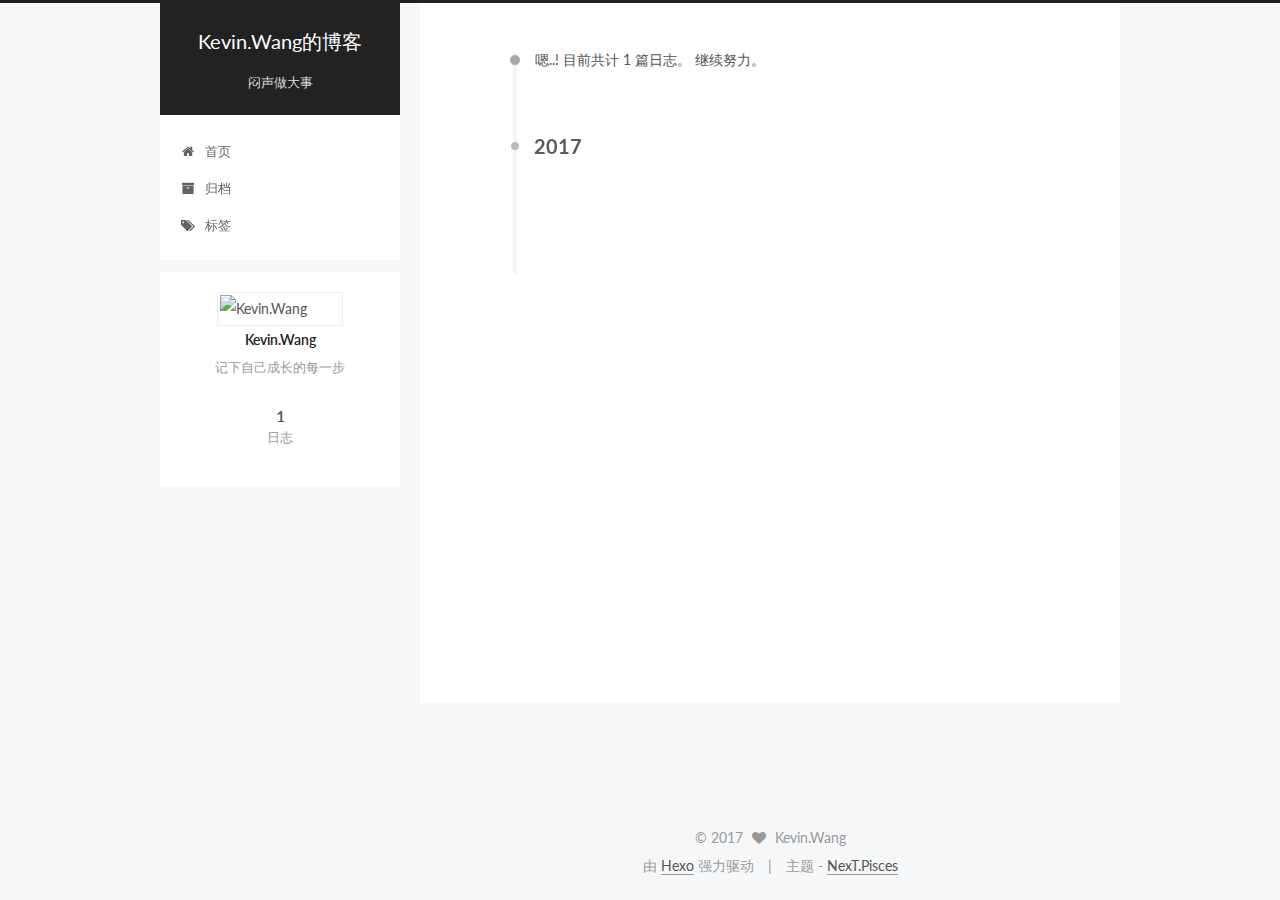
==== commit 980eeeec: "Site updated: 2017-03-25 16:20:42" ====
--- a/archives/index.html
+++ b/archives/index.html
@@ -1,14 +1,93 @@
-<!DOCTYPE html>
-<html>
+<!doctype html>
+
+
+
+  
+
+
+<html class="theme-next pisces use-motion" lang="zh-Hans">
 <head>
-  <meta charset="utf-8">
-  
-  <meta name="renderer" content="webkit">
-  <meta http-equiv="X-UA-Compatible" content="IE=edge" >
-  <link rel="dns-prefetch" href="http://yoursite.comf">
-  <title>Archives | Kevin.Wang的博客</title>
-  <meta name="viewport" content="width=device-width, initial-scale=1, maximum-scale=1">
-  <meta name="description" content="记下自己成长的每一步">
+  <meta charset="UTF-8"/>
+<meta http-equiv="X-UA-Compatible" content="IE=edge" />
+<meta name="viewport" content="width=device-width, initial-scale=1, maximum-scale=1"/>
+
+
+
+<meta http-equiv="Cache-Control" content="no-transform" />
+<meta http-equiv="Cache-Control" content="no-siteapp" />
+
+
+
+
+
+
+
+
+
+
+
+
+
+
+
+  
+  
+  <link href="/lib/fancybox/source/jquery.fancybox.css?v=2.1.5" rel="stylesheet" type="text/css" />
+
+
+
+
+  
+  
+  
+  
+
+  
+    
+    
+  
+
+  
+
+  
+
+  
+
+  
+
+  
+    
+    
+    <link href="//fonts.googleapis.com/css?family=Lato:300,300italic,400,400italic,700,700italic&subset=latin,latin-ext" rel="stylesheet" type="text/css">
+  
+
+
+
+
+
+
+<link href="/lib/font-awesome/css/font-awesome.min.css?v=4.6.2" rel="stylesheet" type="text/css" />
+
+<link href="/css/main.css?v=5.1.0" rel="stylesheet" type="text/css" />
+
+
+  <meta name="keywords" content="Hexo, NexT" />
+
+
+
+
+
+
+
+
+  <link rel="shortcut icon" type="image/x-icon" href="/favicon.ico?v=5.1.0" />
+
+
+
+
+
+
+<meta name="description" content="记下自己成长的每一步">
 <meta property="og:type" content="website">
 <meta property="og:title" content="Kevin.Wang的博客">
 <meta property="og:url" content="http://yoursite.comf/archives/index.html">
@@ -17,396 +96,453 @@
 <meta name="twitter:card" content="summary">
 <meta name="twitter:title" content="Kevin.Wang的博客">
 <meta name="twitter:description" content="记下自己成长的每一步">
-  
-    <link rel="alternative" href="/atom.xml" title="Kevin.Wang的博客" type="application/atom+xml">
-  
-  
-    <link rel="icon" href="/assets/img/favicon.ico">
-  
-  <link rel="stylesheet" type="text/css" href="/./main.4a524f.css">
-  <style type="text/css">
-  
-    #container.show {
-      background: linear-gradient(200deg,#a0cfe4,#e8c37e);
+
+
+
+<script type="text/javascript" id="hexo.configurations">
+  var NexT = window.NexT || {};
+  var CONFIG = {
+    root: '/',
+    scheme: 'Pisces',
+    sidebar: {"position":"left","display":"post","offset":12,"offset_float":0,"b2t":false,"scrollpercent":false},
+    fancybox: true,
+    motion: true,
+    duoshuo: {
+      userId: '0',
+      author: '博主'
+    },
+    algolia: {
+      applicationID: '',
+      apiKey: '',
+      indexName: '',
+      hits: {"per_page":10},
+      labels: {"input_placeholder":"Search for Posts","hits_empty":"We didn't find any results for the search: ${query}","hits_stats":"${hits} results found in ${time} ms"}
     }
-  </style>
-  
-
-  
-<script>
-var _hmt = _hmt || [];
-(function() {
-	var hm = document.createElement("script");
-	hm.src = "https://hm.baidu.com/hm.js?a30844fa2bcbce0a9e001fe06cefeddf";
-	var s = document.getElementsByTagName("script")[0]; 
-	s.parentNode.insertBefore(hm, s);
-})();
+  };
 </script>
 
 
+
+  <link rel="canonical" href="http://yoursite.comf/archives/"/>
+
+
+
+
+
+  <title> 归档 | Kevin.Wang的博客 </title>
 </head>
 
-<body>
-  <div id="container" q-class="show:isCtnShow">
-    <canvas id="anm-canvas" class="anm-canvas"></canvas>
-    <div class="left-col" q-class="show:isShow">
-      
-<div class="overlay" style="background: #4d4d4d"></div>
-<div class="intrude-less">
-	<header id="header" class="inner">
-		<a href="/" class="profilepic">
-			<img src="/assets/blogImg/litten.png" class="js-avatar">
-		</a>
-		<hgroup>
-		  <h1 class="header-author"><a href="/">Kevin.Wang</a></h1>
-		</hgroup>
-		
-		<p class="header-subtitle">闷声做大事</p>
-		
-
-		<nav class="header-menu">
-			<ul>
-			
-				<li><a href="/">主页</a></li>
-	        
-				<li><a href="/photos">相册</a></li>
-	        
-			</ul>
-		</nav>
-		<nav class="header-smart-menu">
-    		
-    			
-    			<a q-on="click: openSlider(e, 'innerArchive')" href="javascript:void(0)">所有文章</a>
-    			
-            
-    			
-            
-    			
-    			<a q-on="click: openSlider(e, 'aboutme')" href="javascript:void(0)">关于我</a>
-    			
-            
-		</nav>
-		<nav class="header-nav">
-			<div class="social">
-				
-					<a class="github" target="_blank" href="https://github.com/litten" title="github"><i class="icon-github"></i></a>
-		        
-					<a class="weibo" target="_blank" href="http://weibo.com/litten225" title="weibo"><i class="icon-weibo"></i></a>
-		        
-					<a class="rss" target="_blank" href="/atom.xml" title="rss"><i class="icon-rss"></i></a>
-		        
-			</div>
-		</nav>
-	</header>		
+<body itemscope itemtype="http://schema.org/WebPage" lang="zh-Hans">
+
+  
+
+
+
+
+
+
+
+
+
+
+
+
+
+
+  
+  
+    
+  
+
+  <div class="container sidebar-position-left  page-archive  ">
+    <div class="headband"></div>
+
+    <header id="header" class="header" itemscope itemtype="http://schema.org/WPHeader">
+      <div class="header-inner"><div class="site-brand-wrapper">
+  <div class="site-meta ">
+    
+
+    <div class="custom-logo-site-title">
+      <a href="/"  class="brand" rel="start">
+        <span class="logo-line-before"><i></i></span>
+        <span class="site-title">Kevin.Wang的博客</span>
+        <span class="logo-line-after"><i></i></span>
+      </a>
+    </div>
+      
+        <p class="site-subtitle">闷声做大事</p>
+      
+  </div>
+
+  <div class="site-nav-toggle">
+    <button>
+      <span class="btn-bar"></span>
+      <span class="btn-bar"></span>
+      <span class="btn-bar"></span>
+    </button>
+  </div>
 </div>
 
-    </div>
-    <div class="mid-col" q-class="show:isShow,hide:isShow|isFalse">
-      
-<nav id="mobile-nav">
-  	<div class="overlay js-overlay" style="background: #4d4d4d"></div>
-	<div class="btnctn js-mobile-btnctn">
-  		<div class="slider-trigger list" q-on="click: openSlider(e)"><i class="icon icon-sort"></i></div>
-	</div>
-	<div class="intrude-less">
-		<header id="header" class="inner">
-			<div class="profilepic">
-				<img src="/assets/blogImg/litten.png" class="js-avatar">
-			</div>
-			<hgroup>
-			  <h1 class="header-author js-header-author">Kevin.Wang</h1>
-			</hgroup>
-			
-			<p class="header-subtitle"><i class="icon icon-quo-left"></i>闷声做大事<i class="icon icon-quo-right"></i></p>
-			
-			
-			
-				
-			
-				
-			
-			
-			
-			<nav class="header-nav">
-				<div class="social">
-					
-						<a class="github" target="_blank" href="https://github.com/litten" title="github"><i class="icon-github"></i></a>
-			        
-						<a class="weibo" target="_blank" href="http://weibo.com/litten225" title="weibo"><i class="icon-weibo"></i></a>
-			        
-						<a class="rss" target="_blank" href="/atom.xml" title="rss"><i class="icon-rss"></i></a>
-			        
-				</div>
-			</nav>
-
-			<nav class="header-menu js-header-menu">
-				<ul style="width: 50%">
-				
-				
-					<li style="width: 50%"><a href="/">主页</a></li>
-		        
-					<li style="width: 50%"><a href="/photos">相册</a></li>
-		        
-				</ul>
-			</nav>
-		</header>				
-	</div>
-	<div class="mobile-mask" style="display:none" q-show="isShow"></div>
+<nav class="site-nav">
+  
+
+  
+    <ul id="menu" class="menu">
+      
+        
+        <li class="menu-item menu-item-home">
+          <a href="/" rel="section">
+            
+              <i class="menu-item-icon fa fa-fw fa-home"></i> <br />
+            
+            首页
+          </a>
+        </li>
+      
+        
+        <li class="menu-item menu-item-archives">
+          <a href="/archives" rel="section">
+            
+              <i class="menu-item-icon fa fa-fw fa-archive"></i> <br />
+            
+            归档
+          </a>
+        </li>
+      
+        
+        <li class="menu-item menu-item-tags">
+          <a href="/tags" rel="section">
+            
+              <i class="menu-item-icon fa fa-fw fa-tags"></i> <br />
+            
+            标签
+          </a>
+        </li>
+      
+
+      
+    </ul>
+  
+
+  
 </nav>
 
-      <div id="wrapper" class="body-wrap">
-        <div class="menu-l">
-          <div class="canvas-wrap">
-            <canvas data-colors="#eaeaea" data-sectionHeight="100" data-contentId="js-content" id="myCanvas1" class="anm-canvas"></canvas>
+
+
+ </div>
+    </header>
+
+    <main id="main" class="main">
+      <div class="main-inner">
+        <div class="content-wrap">
+          <div id="content" class="content">
+            
+
+  <section id="posts" class="posts-collapse">
+    <span class="archive-move-on"></span>
+
+    <span class="archive-page-counter">
+      
+      
+      
+        
+      
+      嗯..! 目前共计 1 篇日志。 继续努力。
+    </span>
+
+    
+
+      
+      
+      
+
+      
+        
+        <div class="collection-title">
+          <h2 class="archive-year motion-element" id="archive-year-2017">2017</h2>
+        </div>
+      
+      
+
+      
+
+  <article class="post post-type-normal" itemscope itemtype="http://schema.org/Article">
+    <header class="post-header">
+
+      <h1 class="post-title">
+        
+            <a class="post-title-link" href="/2017/03/25/hello-world/" itemprop="url">
+              
+                <span itemprop="name">Hello World</span>
+              
+            </a>
+        
+      </h1>
+
+      <div class="post-meta">
+        <time class="post-time" itemprop="dateCreated"
+              datetime="2017-03-25T10:54:17+08:00"
+              content="2017-03-25" >
+          03-25
+        </time>
+      </div>
+
+    </header>
+  </article>
+
+
+
+    
+
+  </section>
+
+  
+
+
+
           </div>
-          <div id="js-content" class="content-ll">
-            
-  
-  
-    
-    
-      
-      
-      <section class="archives-wrap">
-        <div class="archive-year-wrap">
-          <a href="/archives/2017" class="archive-year">2017</a>
+          
+
+
+          
+
         </div>
-        <div class="archives">
-    
-    <article class="archive-article archive-type-post">
-  <div class="archive-article-inner">
-    <header class="archive-article-header">
-      	<div class="article-meta">
-	      	<a href="/2017/03/25/hello-world/" class="archive-article-date">
-  	<time datetime="2017-03-25T02:54:17.000Z" itemprop="datePublished"><i class="icon-calendar icon"></i>2017-03-25</time>
-</a>
-        </div>
-    	 
-  
-    <h1 itemprop="name">
-      <a class="archive-article-title" href="/2017/03/25/hello-world/">Hello World</a>
-    </h1>
-  
-
-        <div class="article-info info-on-right">
-          
-          
-
-        </div>
-        <div class="clearfix"></div>
-    </header>
-  </div>
-</article>
-  
-  
-    </div></section>
-  
-
-    
-
-
-          </div>
-        </div>
-      </div>
-      <footer id="footer">
-  <div class="outer">
-    <div id="footer-info">
-    	<div class="footer-left">
-    		&copy; 2017 Kevin.Wang
-    	</div>
-      	<div class="footer-right">
-      		<a href="http://hexo.io/" target="_blank">Hexo</a>  Theme <a href="https://github.com/litten/hexo-theme-yilia" target="_blank">Yilia</a> by Litten
-      	</div>
+        
+          
+  
+  <div class="sidebar-toggle">
+    <div class="sidebar-toggle-line-wrap">
+      <span class="sidebar-toggle-line sidebar-toggle-line-first"></span>
+      <span class="sidebar-toggle-line sidebar-toggle-line-middle"></span>
+      <span class="sidebar-toggle-line sidebar-toggle-line-last"></span>
     </div>
   </div>
-</footer>
+
+  <aside id="sidebar" class="sidebar">
+    <div class="sidebar-inner">
+
+      
+
+      
+
+      <section class="site-overview sidebar-panel sidebar-panel-active">
+        <div class="site-author motion-element" itemprop="author" itemscope itemtype="http://schema.org/Person">
+          <img class="site-author-image" itemprop="image"
+               src="/images/bg.jpg"
+               alt="Kevin.Wang" />
+          <p class="site-author-name" itemprop="name">Kevin.Wang</p>
+           
+              <p class="site-description motion-element" itemprop="description">记下自己成长的每一步</p>
+          
+        </div>
+        <nav class="site-state motion-element">
+
+          
+            <div class="site-state-item site-state-posts">
+              <a href="/archives">
+                <span class="site-state-item-count">1</span>
+                <span class="site-state-item-name">日志</span>
+              </a>
+            </div>
+          
+
+          
+
+          
+
+        </nav>
+
+        
+
+        <div class="links-of-author motion-element">
+          
+        </div>
+
+        
+        
+
+        
+        
+
+        
+
+
+      </section>
+
+      
+
+      
+
     </div>
-    <script>
-	var yiliaConfig = {
-		mathjax: false,
-		isHome: false,
-		isPost: false,
-		isArchive: true,
-		isTag: false,
-		isCategory: false,
-		open_in_new: true,
-		root: "/",
-		innerArchive: true,
-		showTags: false
-	}
+  </aside>
+
+
+        
+      </div>
+    </main>
+
+    <footer id="footer" class="footer">
+      <div class="footer-inner">
+        <div class="copyright" >
+  
+  &copy; 
+  <span itemprop="copyrightYear">2017</span>
+  <span class="with-love">
+    <i class="fa fa-heart"></i>
+  </span>
+  <span class="author" itemprop="copyrightHolder">Kevin.Wang</span>
+</div>
+
+
+<div class="powered-by">
+  由 <a class="theme-link" href="https://hexo.io">Hexo</a> 强力驱动
+</div>
+
+<div class="theme-info">
+  主题 -
+  <a class="theme-link" href="https://github.com/iissnan/hexo-theme-next">
+    NexT.Pisces
+  </a>
+</div>
+
+
+        
+
+        
+      </div>
+    </footer>
+
+    
+      <div class="back-to-top">
+        <i class="fa fa-arrow-up"></i>
+        
+      </div>
+    
+
+  </div>
+
+  
+
+<script type="text/javascript">
+  if (Object.prototype.toString.call(window.Promise) !== '[object Function]') {
+    window.Promise = null;
+  }
 </script>
 
-<script>!function(t){function n(r){if(e[r])return e[r].exports;var o=e[r]={exports:{},id:r,loaded:!1};return t[r].call(o.exports,o,o.exports,n),o.loaded=!0,o.exports}var e={};return n.m=t,n.c=e,n.p="./",n(0)}([function(t,n,e){"use strict";function r(t){return t&&t.__esModule?t:{default:t}}function o(t,n){var e=/\/|index.html/g;return t.replace(e,"")===n.replace(e,"")}function i(){for(var t=document.querySelectorAll(".js-header-menu li a"),n=window.location.pathname,e=0,r=t.length;e<r;e++){var i=t[e];o(n,i.getAttribute("href"))&&(0,d.default)(i,"active")}}function u(t){for(var n=t.offsetLeft,e=t.offsetParent;null!==e;)n+=e.offsetLeft,e=e.offsetParent;return n}function f(t){for(var n=t.offsetTop,e=t.offsetParent;null!==e;)n+=e.offsetTop,e=e.offsetParent;return n}function c(t,n,e,r,o){var i=u(t),c=f(t)-n;if(c-e<=o){var a=t.$newDom;a||(a=t.cloneNode(!0),(0,h.default)(t,a),t.$newDom=a,a.style.position="fixed",a.style.top=(e||c)+"px",a.style.left=i+"px",a.style.zIndex=r||2,a.style.width="100%",a.style.color="#fff"),a.style.visibility="visible",t.style.visibility="hidden"}else{t.style.visibility="visible";var s=t.$newDom;s&&(s.style.visibility="hidden")}}function a(){var t=document.querySelector(".js-overlay"),n=document.querySelector(".js-header-menu");c(t,document.body.scrollTop,-63,2,0),c(n,document.body.scrollTop,1,3,0)}function s(){document.querySelector("#container").addEventListener("scroll",function(t){a()}),window.addEventListener("scroll",function(t){a()}),a()}function l(){x.default.versions.mobile&&window.screen.width<800&&(i(),s())}var p=e(71),d=r(p),v=e(72),y=(r(v),e(84)),h=r(y),b=e(69),x=r(b),m=e(75),g=r(m),w=e(70);l(),(0,w.addLoadEvent)(function(){g.default.init()}),t.exports={}},function(t,n){var e=t.exports="undefined"!=typeof window&&window.Math==Math?window:"undefined"!=typeof self&&self.Math==Math?self:Function("return this")();"number"==typeof __g&&(__g=e)},function(t,n){var e={}.hasOwnProperty;t.exports=function(t,n){return e.call(t,n)}},function(t,n,e){var r=e(49),o=e(15);t.exports=function(t){return r(o(t))}},function(t,n,e){t.exports=!e(8)(function(){return 7!=Object.defineProperty({},"a",{get:function(){return 7}}).a})},function(t,n,e){var r=e(6),o=e(12);t.exports=e(4)?function(t,n,e){return r.f(t,n,o(1,e))}:function(t,n,e){return t[n]=e,t}},function(t,n,e){var r=e(10),o=e(30),i=e(24),u=Object.defineProperty;n.f=e(4)?Object.defineProperty:function(t,n,e){if(r(t),n=i(n,!0),r(e),o)try{return u(t,n,e)}catch(t){}if("get"in e||"set"in e)throw TypeError("Accessors not supported!");return"value"in e&&(t[n]=e.value),t}},function(t,n,e){var r=e(22)("wks"),o=e(13),i=e(1).Symbol,u="function"==typeof i,f=t.exports=function(t){return r[t]||(r[t]=u&&i[t]||(u?i:o)("Symbol."+t))};f.store=r},function(t,n){t.exports=function(t){try{return!!t()}catch(t){return!0}}},function(t,n,e){var r=e(35),o=e(16);t.exports=Object.keys||function(t){return r(t,o)}},function(t,n,e){var r=e(11);t.exports=function(t){if(!r(t))throw TypeError(t+" is not an object!");return t}},function(t,n){t.exports=function(t){return"object"==typeof t?null!==t:"function"==typeof t}},function(t,n){t.exports=function(t,n){return{enumerable:!(1&t),configurable:!(2&t),writable:!(4&t),value:n}}},function(t,n){var e=0,r=Math.random();t.exports=function(t){return"Symbol(".concat(void 0===t?"":t,")_",(++e+r).toString(36))}},function(t,n){var e=t.exports={version:"2.4.0"};"number"==typeof __e&&(__e=e)},function(t,n){t.exports=function(t){if(void 0==t)throw TypeError("Can't call method on  "+t);return t}},function(t,n){t.exports="constructor,hasOwnProperty,isPrototypeOf,propertyIsEnumerable,toLocaleString,toString,valueOf".split(",")},function(t,n){t.exports={}},function(t,n){t.exports=!0},function(t,n){n.f={}.propertyIsEnumerable},function(t,n,e){var r=e(6).f,o=e(2),i=e(7)("toStringTag");t.exports=function(t,n,e){t&&!o(t=e?t:t.prototype,i)&&r(t,i,{configurable:!0,value:n})}},function(t,n,e){var r=e(22)("keys"),o=e(13);t.exports=function(t){return r[t]||(r[t]=o(t))}},function(t,n,e){var r=e(1),o="__core-js_shared__",i=r[o]||(r[o]={});t.exports=function(t){return i[t]||(i[t]={})}},function(t,n){var e=Math.ceil,r=Math.floor;t.exports=function(t){return isNaN(t=+t)?0:(t>0?r:e)(t)}},function(t,n,e){var r=e(11);t.exports=function(t,n){if(!r(t))return t;var e,o;if(n&&"function"==typeof(e=t.toString)&&!r(o=e.call(t)))return o;if("function"==typeof(e=t.valueOf)&&!r(o=e.call(t)))return o;if(!n&&"function"==typeof(e=t.toString)&&!r(o=e.call(t)))return o;throw TypeError("Can't convert object to primitive value")}},function(t,n,e){var r=e(1),o=e(14),i=e(18),u=e(26),f=e(6).f;t.exports=function(t){var n=o.Symbol||(o.Symbol=i?{}:r.Symbol||{});"_"==t.charAt(0)||t in n||f(n,t,{value:u.f(t)})}},function(t,n,e){n.f=e(7)},function(t,n,e){var r=e(1),o=e(14),i=e(46),u=e(5),f="prototype",c=function(t,n,e){var a,s,l,p=t&c.F,d=t&c.G,v=t&c.S,y=t&c.P,h=t&c.B,b=t&c.W,x=d?o:o[n]||(o[n]={}),m=x[f],g=d?r:v?r[n]:(r[n]||{})[f];d&&(e=n);for(a in e)s=!p&&g&&void 0!==g[a],s&&a in x||(l=s?g[a]:e[a],x[a]=d&&"function"!=typeof g[a]?e[a]:h&&s?i(l,r):b&&g[a]==l?function(t){var n=function(n,e,r){if(this instanceof t){switch(arguments.length){case 0:return new t;case 1:return new t(n);case 2:return new t(n,e)}return new t(n,e,r)}return t.apply(this,arguments)};return n[f]=t[f],n}(l):y&&"function"==typeof l?i(Function.call,l):l,y&&((x.virtual||(x.virtual={}))[a]=l,t&c.R&&m&&!m[a]&&u(m,a,l)))};c.F=1,c.G=2,c.S=4,c.P=8,c.B=16,c.W=32,c.U=64,c.R=128,t.exports=c},function(t,n){var e={}.toString;t.exports=function(t){return e.call(t).slice(8,-1)}},function(t,n,e){var r=e(11),o=e(1).document,i=r(o)&&r(o.createElement);t.exports=function(t){return i?o.createElement(t):{}}},function(t,n,e){t.exports=!e(4)&&!e(8)(function(){return 7!=Object.defineProperty(e(29)("div"),"a",{get:function(){return 7}}).a})},function(t,n,e){"use strict";var r=e(18),o=e(27),i=e(36),u=e(5),f=e(2),c=e(17),a=e(51),s=e(20),l=e(58),p=e(7)("iterator"),d=!([].keys&&"next"in[].keys()),v="@@iterator",y="keys",h="values",b=function(){return this};t.exports=function(t,n,e,x,m,g,w){a(e,n,x);var O,S,_,j=function(t){if(!d&&t in A)return A[t];switch(t){case y:return function(){return new e(this,t)};case h:return function(){return new e(this,t)}}return function(){return new e(this,t)}},P=n+" Iterator",E=m==h,M=!1,A=t.prototype,T=A[p]||A[v]||m&&A[m],L=T||j(m),N=m?E?j("entries"):L:void 0,C="Array"==n?A.entries||T:T;if(C&&(_=l(C.call(new t)),_!==Object.prototype&&(s(_,P,!0),r||f(_,p)||u(_,p,b))),E&&T&&T.name!==h&&(M=!0,L=function(){return T.call(this)}),r&&!w||!d&&!M&&A[p]||u(A,p,L),c[n]=L,c[P]=b,m)if(O={values:E?L:j(h),keys:g?L:j(y),entries:N},w)for(S in O)S in A||i(A,S,O[S]);else o(o.P+o.F*(d||M),n,O);return O}},function(t,n,e){var r=e(10),o=e(55),i=e(16),u=e(21)("IE_PROTO"),f=function(){},c="prototype",a=function(){var t,n=e(29)("iframe"),r=i.length,o="<",u=">";for(n.style.display="none",e(48).appendChild(n),n.src="javascript:",t=n.contentWindow.document,t.open(),t.write(o+"script"+u+"document.F=Object"+o+"/script"+u),t.close(),a=t.F;r--;)delete a[c][i[r]];return a()};t.exports=Object.create||function(t,n){var e;return null!==t?(f[c]=r(t),e=new f,f[c]=null,e[u]=t):e=a(),void 0===n?e:o(e,n)}},function(t,n,e){var r=e(35),o=e(16).concat("length","prototype");n.f=Object.getOwnPropertyNames||function(t){return r(t,o)}},function(t,n){n.f=Object.getOwnPropertySymbols},function(t,n,e){var r=e(2),o=e(3),i=e(45)(!1),u=e(21)("IE_PROTO");t.exports=function(t,n){var e,f=o(t),c=0,a=[];for(e in f)e!=u&&r(f,e)&&a.push(e);for(;n.length>c;)r(f,e=n[c++])&&(~i(a,e)||a.push(e));return a}},function(t,n,e){t.exports=e(5)},function(t,n,e){var r=e(15);t.exports=function(t){return Object(r(t))}},function(t,n,e){t.exports={default:e(41),__esModule:!0}},function(t,n,e){t.exports={default:e(42),__esModule:!0}},function(t,n,e){"use strict";function r(t){return t&&t.__esModule?t:{default:t}}n.__esModule=!0;var o=e(39),i=r(o),u=e(38),f=r(u),c="function"==typeof f.default&&"symbol"==typeof i.default?function(t){return typeof t}:function(t){return t&&"function"==typeof f.default&&t.constructor===f.default&&t!==f.default.prototype?"symbol":typeof t};n.default="function"==typeof f.default&&"symbol"===c(i.default)?function(t){return"undefined"==typeof t?"undefined":c(t)}:function(t){return t&&"function"==typeof f.default&&t.constructor===f.default&&t!==f.default.prototype?"symbol":"undefined"==typeof t?"undefined":c(t)}},function(t,n,e){e(65),e(63),e(66),e(67),t.exports=e(14).Symbol},function(t,n,e){e(64),e(68),t.exports=e(26).f("iterator")},function(t,n){t.exports=function(t){if("function"!=typeof t)throw TypeError(t+" is not a function!");return t}},function(t,n){t.exports=function(){}},function(t,n,e){var r=e(3),o=e(61),i=e(60);t.exports=function(t){return function(n,e,u){var f,c=r(n),a=o(c.length),s=i(u,a);if(t&&e!=e){for(;a>s;)if(f=c[s++],f!=f)return!0}else for(;a>s;s++)if((t||s in c)&&c[s]===e)return t||s||0;return!t&&-1}}},function(t,n,e){var r=e(43);t.exports=function(t,n,e){if(r(t),void 0===n)return t;switch(e){case 1:return function(e){return t.call(n,e)};case 2:return function(e,r){return t.call(n,e,r)};case 3:return function(e,r,o){return t.call(n,e,r,o)}}return function(){return t.apply(n,arguments)}}},function(t,n,e){var r=e(9),o=e(34),i=e(19);t.exports=function(t){var n=r(t),e=o.f;if(e)for(var u,f=e(t),c=i.f,a=0;f.length>a;)c.call(t,u=f[a++])&&n.push(u);return n}},function(t,n,e){t.exports=e(1).document&&document.documentElement},function(t,n,e){var r=e(28);t.exports=Object("z").propertyIsEnumerable(0)?Object:function(t){return"String"==r(t)?t.split(""):Object(t)}},function(t,n,e){var r=e(28);t.exports=Array.isArray||function(t){return"Array"==r(t)}},function(t,n,e){"use strict";var r=e(32),o=e(12),i=e(20),u={};e(5)(u,e(7)("iterator"),function(){return this}),t.exports=function(t,n,e){t.prototype=r(u,{next:o(1,e)}),i(t,n+" Iterator")}},function(t,n){t.exports=function(t,n){return{value:n,done:!!t}}},function(t,n,e){var r=e(9),o=e(3);t.exports=function(t,n){for(var e,i=o(t),u=r(i),f=u.length,c=0;f>c;)if(i[e=u[c++]]===n)return e}},function(t,n,e){var r=e(13)("meta"),o=e(11),i=e(2),u=e(6).f,f=0,c=Object.isExtensible||function(){return!0},a=!e(8)(function(){return c(Object.preventExtensions({}))}),s=function(t){u(t,r,{value:{i:"O"+ ++f,w:{}}})},l=function(t,n){if(!o(t))return"symbol"==typeof t?t:("string"==typeof t?"S":"P")+t;if(!i(t,r)){if(!c(t))return"F";if(!n)return"E";s(t)}return t[r].i},p=function(t,n){if(!i(t,r)){if(!c(t))return!0;if(!n)return!1;s(t)}return t[r].w},d=function(t){return a&&v.NEED&&c(t)&&!i(t,r)&&s(t),t},v=t.exports={KEY:r,NEED:!1,fastKey:l,getWeak:p,onFreeze:d}},function(t,n,e){var r=e(6),o=e(10),i=e(9);t.exports=e(4)?Object.defineProperties:function(t,n){o(t);for(var e,u=i(n),f=u.length,c=0;f>c;)r.f(t,e=u[c++],n[e]);return t}},function(t,n,e){var r=e(19),o=e(12),i=e(3),u=e(24),f=e(2),c=e(30),a=Object.getOwnPropertyDescriptor;n.f=e(4)?a:function(t,n){if(t=i(t),n=u(n,!0),c)try{return a(t,n)}catch(t){}if(f(t,n))return o(!r.f.call(t,n),t[n])}},function(t,n,e){var r=e(3),o=e(33).f,i={}.toString,u="object"==typeof window&&window&&Object.getOwnPropertyNames?Object.getOwnPropertyNames(window):[],f=function(t){try{return o(t)}catch(t){return u.slice()}};t.exports.f=function(t){return u&&"[object Window]"==i.call(t)?f(t):o(r(t))}},function(t,n,e){var r=e(2),o=e(37),i=e(21)("IE_PROTO"),u=Object.prototype;t.exports=Object.getPrototypeOf||function(t){return t=o(t),r(t,i)?t[i]:"function"==typeof t.constructor&&t instanceof t.constructor?t.constructor.prototype:t instanceof Object?u:null}},function(t,n,e){var r=e(23),o=e(15);t.exports=function(t){return function(n,e){var i,u,f=String(o(n)),c=r(e),a=f.length;return c<0||c>=a?t?"":void 0:(i=f.charCodeAt(c),i<55296||i>56319||c+1===a||(u=f.charCodeAt(c+1))<56320||u>57343?t?f.charAt(c):i:t?f.slice(c,c+2):(i-55296<<10)+(u-56320)+65536)}}},function(t,n,e){var r=e(23),o=Math.max,i=Math.min;t.exports=function(t,n){return t=r(t),t<0?o(t+n,0):i(t,n)}},function(t,n,e){var r=e(23),o=Math.min;t.exports=function(t){return t>0?o(r(t),9007199254740991):0}},function(t,n,e){"use strict";var r=e(44),o=e(52),i=e(17),u=e(3);t.exports=e(31)(Array,"Array",function(t,n){this._t=u(t),this._i=0,this._k=n},function(){var t=this._t,n=this._k,e=this._i++;return!t||e>=t.length?(this._t=void 0,o(1)):"keys"==n?o(0,e):"values"==n?o(0,t[e]):o(0,[e,t[e]])},"values"),i.Arguments=i.Array,r("keys"),r("values"),r("entries")},function(t,n){},function(t,n,e){"use strict";var r=e(59)(!0);e(31)(String,"String",function(t){this._t=String(t),this._i=0},function(){var t,n=this._t,e=this._i;return e>=n.length?{value:void 0,done:!0}:(t=r(n,e),this._i+=t.length,{value:t,done:!1})})},function(t,n,e){"use strict";var r=e(1),o=e(2),i=e(4),u=e(27),f=e(36),c=e(54).KEY,a=e(8),s=e(22),l=e(20),p=e(13),d=e(7),v=e(26),y=e(25),h=e(53),b=e(47),x=e(50),m=e(10),g=e(3),w=e(24),O=e(12),S=e(32),_=e(57),j=e(56),P=e(6),E=e(9),M=j.f,A=P.f,T=_.f,L=r.Symbol,N=r.JSON,C=N&&N.stringify,k="prototype",F=d("_hidden"),q=d("toPrimitive"),I={}.propertyIsEnumerable,B=s("symbol-registry"),D=s("symbols"),W=s("op-symbols"),H=Object[k],K="function"==typeof L,R=r.QObject,J=!R||!R[k]||!R[k].findChild,U=i&&a(function(){return 7!=S(A({},"a",{get:function(){return A(this,"a",{value:7}).a}})).a})?function(t,n,e){var r=M(H,n);r&&delete H[n],A(t,n,e),r&&t!==H&&A(H,n,r)}:A,G=function(t){var n=D[t]=S(L[k]);return n._k=t,n},$=K&&"symbol"==typeof L.iterator?function(t){return"symbol"==typeof t}:function(t){return t instanceof L},z=function(t,n,e){return t===H&&z(W,n,e),m(t),n=w(n,!0),m(e),o(D,n)?(e.enumerable?(o(t,F)&&t[F][n]&&(t[F][n]=!1),e=S(e,{enumerable:O(0,!1)})):(o(t,F)||A(t,F,O(1,{})),t[F][n]=!0),U(t,n,e)):A(t,n,e)},Y=function(t,n){m(t);for(var e,r=b(n=g(n)),o=0,i=r.length;i>o;)z(t,e=r[o++],n[e]);return t},Q=function(t,n){return void 0===n?S(t):Y(S(t),n)},X=function(t){var n=I.call(this,t=w(t,!0));return!(this===H&&o(D,t)&&!o(W,t))&&(!(n||!o(this,t)||!o(D,t)||o(this,F)&&this[F][t])||n)},V=function(t,n){if(t=g(t),n=w(n,!0),t!==H||!o(D,n)||o(W,n)){var e=M(t,n);return!e||!o(D,n)||o(t,F)&&t[F][n]||(e.enumerable=!0),e}},Z=function(t){for(var n,e=T(g(t)),r=[],i=0;e.length>i;)o(D,n=e[i++])||n==F||n==c||r.push(n);return r},tt=function(t){for(var n,e=t===H,r=T(e?W:g(t)),i=[],u=0;r.length>u;)!o(D,n=r[u++])||e&&!o(H,n)||i.push(D[n]);return i};K||(L=function(){if(this instanceof L)throw TypeError("Symbol is not a constructor!");var t=p(arguments.length>0?arguments[0]:void 0),n=function(e){this===H&&n.call(W,e),o(this,F)&&o(this[F],t)&&(this[F][t]=!1),U(this,t,O(1,e))};return i&&J&&U(H,t,{configurable:!0,set:n}),G(t)},f(L[k],"toString",function(){return this._k}),j.f=V,P.f=z,e(33).f=_.f=Z,e(19).f=X,e(34).f=tt,i&&!e(18)&&f(H,"propertyIsEnumerable",X,!0),v.f=function(t){return G(d(t))}),u(u.G+u.W+u.F*!K,{Symbol:L});for(var nt="hasInstance,isConcatSpreadable,iterator,match,replace,search,species,split,toPrimitive,toStringTag,unscopables".split(","),et=0;nt.length>et;)d(nt[et++]);for(var nt=E(d.store),et=0;nt.length>et;)y(nt[et++]);u(u.S+u.F*!K,"Symbol",{for:function(t){return o(B,t+="")?B[t]:B[t]=L(t)},keyFor:function(t){if($(t))return h(B,t);throw TypeError(t+" is not a symbol!")},useSetter:function(){J=!0},useSimple:function(){J=!1}}),u(u.S+u.F*!K,"Object",{create:Q,defineProperty:z,defineProperties:Y,getOwnPropertyDescriptor:V,getOwnPropertyNames:Z,getOwnPropertySymbols:tt}),N&&u(u.S+u.F*(!K||a(function(){var t=L();return"[null]"!=C([t])||"{}"!=C({a:t})||"{}"!=C(Object(t))})),"JSON",{stringify:function(t){if(void 0!==t&&!$(t)){for(var n,e,r=[t],o=1;arguments.length>o;)r.push(arguments[o++]);return n=r[1],"function"==typeof n&&(e=n),!e&&x(n)||(n=function(t,n){if(e&&(n=e.call(this,t,n)),!$(n))return n}),r[1]=n,C.apply(N,r)}}}),L[k][q]||e(5)(L[k],q,L[k].valueOf),l(L,"Symbol"),l(Math,"Math",!0),l(r.JSON,"JSON",!0)},function(t,n,e){e(25)("asyncIterator")},function(t,n,e){e(25)("observable")},function(t,n,e){e(62);for(var r=e(1),o=e(5),i=e(17),u=e(7)("toStringTag"),f=["NodeList","DOMTokenList","MediaList","StyleSheetList","CSSRuleList"],c=0;c<5;c++){var a=f[c],s=r[a],l=s&&s.prototype;l&&!l[u]&&o(l,u,a),i[a]=i.Array}},function(t,n){"use strict";var e={versions:function(){var t=window.navigator.userAgent;return{trident:t.indexOf("Trident")>-1,presto:t.indexOf("Presto")>-1,webKit:t.indexOf("AppleWebKit")>-1,gecko:t.indexOf("Gecko")>-1&&t.indexOf("KHTML")==-1,mobile:!!t.match(/AppleWebKit.*Mobile.*/),ios:!!t.match(/\(i[^;]+;( U;)? CPU.+Mac OS X/),android:t.indexOf("Android")>-1||t.indexOf("Linux")>-1,iPhone:t.indexOf("iPhone")>-1||t.indexOf("Mac")>-1,iPad:t.indexOf("iPad")>-1,webApp:t.indexOf("Safari")==-1,weixin:t.indexOf("MicroMessenger")==-1}}()};t.exports=e},function(t,n,e){"use strict";function r(t){return t&&t.__esModule?t:{default:t}}var o=e(40),i=r(o),u=function(){function t(t,n,e){return n||e?String.fromCharCode(n||e):o[t]||t}function n(t){return l[t]}var e=/&quot;|&lt;|&gt;|&amp;|&nbsp;|&apos;|&#(\d+);|&#(\d+)/g,r=/['<> "&]/g,o={"&quot;":'"',"&lt;":"<","&gt;":">","&amp;":"&","&nbsp;":" "},f=/\u00a0/g,c=/<br\s*\/?>/gi,a=/\r?\n/g,s=/\s/g,l={};for(var p in o)l[o[p]]=p;return o["&apos;"]="'",l["'"]="&#39;",{encode:function(t){return t?(""+t).replace(r,n).replace(a,"<br/>").replace(s,"&nbsp;"):""},decode:function(n){return n?(""+n).replace(c,"\n").replace(e,t).replace(f," "):""},encodeBase16:function(t){if(!t)return t;t+="";for(var n=[],e=0,r=t.length;r>e;e++)n.push(t.charCodeAt(e).toString(16).toUpperCase());return n.join("")},encodeBase16forJSON:function(t){if(!t)return t;t=t.replace(/[\u4E00-\u9FBF]/gi,function(t){return escape(t).replace("%u","\\u")});for(var n=[],e=0,r=t.length;r>e;e++)n.push(t.charCodeAt(e).toString(16).toUpperCase());return n.join("")},decodeBase16:function(t){if(!t)return t;t+="";for(var n=[],e=0,r=t.length;r>e;e+=2)n.push(String.fromCharCode("0x"+t.slice(e,e+2)));return n.join("")},encodeObject:function(t){if(t instanceof Array)for(var n=0,e=t.length;e>n;n++)t[n]=u.encodeObject(t[n]);else if("object"==("undefined"==typeof t?"undefined":(0,i.default)(t)))for(var r in t)t[r]=u.encodeObject(t[r]);else if("string"==typeof t)return u.encode(t);return t},loadScript:function(t){var n=document.createElement("script");document.getElementsByTagName("body")[0].appendChild(n),n.setAttribute("src",t)},addLoadEvent:function(t){var n=window.onload;"function"!=typeof window.onload?window.onload=t:window.onload=function(){n(),t()}}}}();t.exports=u},function(t,n){function e(t,n){t.classList?t.classList.add(n):t.className+=" "+n}t.exports=e},function(t,n){function e(t,n){if(t.classList)t.classList.remove(n);else{var e=new RegExp("(^|\\b)"+n.split(" ").join("|")+"(\\b|$)","gi");t.className=t.className.replace(e," ")}}t.exports=e},,,function(t,n){"use strict";function e(){var t=document.querySelector("#page-nav");if(t&&!document.querySelector("#page-nav .extend.prev")&&(t.innerHTML='<a class="extend prev disabled" rel="prev">&laquo; Prev</a>'+t.innerHTML),t&&!document.querySelector("#page-nav .extend.next")&&(t.innerHTML=t.innerHTML+'<a class="extend next disabled" rel="next">Next &raquo;</a>'),yiliaConfig&&yiliaConfig.open_in_new){var n=document.querySelectorAll(".article-entry a:not(.article-more-a)");n.forEach(function(t){t.setAttribute("target","_blank")})}var e=document.querySelector("#js-aboutme");e&&0!==e.length&&(e.innerHTML=e.innerText)}t.exports={init:e}},,,,,,,,,function(t,n){function e(t,n){if("string"==typeof n)return t.insertAdjacentHTML("afterend",n);var e=t.nextSibling;return e?t.parentNode.insertBefore(n,e):t.parentNode.appendChild(n)}t.exports=e}])</script><script src="/./main.4a524f.js"></script><script>!function(){var e=function(e){var t=document.createElement("script");document.getElementsByTagName("body")[0].appendChild(t),t.setAttribute("src",e)};e("/slider.885efe.js")}()</script>
-
-
-    
-<div class="tools-col" q-class="show:isShow,hide:isShow|isFalse" q-on="click:stop(e)">
-  <div class="tools-nav header-menu">
-    
-    
-      
-      
-      
-    
-      
-    
-      
-      
-      
-    
-    
-
-    <ul style="width: 70%">
-    
-    
-      
-      <li style="width: 50%" q-on="click: openSlider(e, 'innerArchive')"><a href="javascript:void(0)" q-class="active:innerArchive">所有文章</a></li>
-      
-        
-      
-        
-      
-      <li style="width: 50%" q-on="click: openSlider(e, 'aboutme')"><a href="javascript:void(0)" q-class="active:aboutme">关于我</a></li>
-      
-        
-    </ul>
-  </div>
-  <div class="tools-wrap">
-    
-    	<section class="tools-section tools-section-all" q-show="innerArchive">
-        <div class="search-wrap">
-          <input class="search-ipt" q-model="search" type="text" placeholder="find something…">
-          <i class="icon-search icon" q-show="search|isEmptyStr"></i>
-          <i class="icon-close icon" q-show="search|isNotEmptyStr" q-on="click:clearChose(e)"></i>
-        </div>
-        <div class="widget tagcloud search-tag">
-          <p class="search-tag-wording">tag:</p>
-          <label class="search-switch">
-            <input type="checkbox" q-on="click:toggleTag(e)" q-attr="checked:showTags">
-          </label>
-          <ul class="article-tag-list" q-show="showTags">
-            
-            <div class="clearfix"></div>
-          </ul>
-        </div>
-        <ul class="search-ul">
-          <p q-show="jsonFail" style="padding: 20px; font-size: 12px;">
-            缺失模块。<br/>1、在博客根目录（注意不是yilia根目录）执行以下命令：<br/> npm i hexo-generator-json-content --save<br/><br/>
-            2、在根目录_config.yml里添加配置：
-<pre style="font-size: 12px;" q-show="jsonFail">
-  jsonContent:
-    meta: false
-    pages: false
-    posts:
-      title: true
-      date: true
-      path: true
-      text: true
-      raw: false
-      content: false
-      slug: false
-      updated: false
-      comments: false
-      link: false
-      permalink: false
-      excerpt: false
-      categories: false
-      tags: true
-</pre>
-          </p>
-          <li class="search-li" q-repeat="items" q-show="isShow">
-            <a q-attr="href:path|urlformat" class="search-title"><i class="icon-quo-left icon"></i><span q-text="title"></span></a>
-            <p class="search-time">
-              <i class="icon-calendar icon"></i>
-              <span q-text="date|dateformat"></span>
-            </p>
-            <p class="search-tag">
-              <i class="icon-price-tags icon"></i>
-              <span q-repeat="tags" q-on="click:choseTag(e, name)" q-text="name|tagformat"></span>
-            </p>
-          </li>
-        </ul>
-    	</section>
-    
-
-    
-
-    
-    	<section class="tools-section tools-section-me" q-show="aboutme">
-  	  	
-  	  		<div class="aboutme-wrap" id="js-aboutme">Litten，&lt;br&gt;毕业于华科，就职于鹅厂&lt;br&gt;&lt;br&gt;热爱大海与冷笑话，&lt;br/&gt;目前是一枚前端&lt;br/&gt;&lt;br/&gt;胆小认生，不易相处，&lt;br&gt;年轻无为，卖马为生。</div>
-  	  	
-    	</section>
-    
-  </div>
-  
-</div>
-    <!-- Root element of PhotoSwipe. Must have class pswp. -->
-<div class="pswp" tabindex="-1" role="dialog" aria-hidden="true">
-
-    <!-- Background of PhotoSwipe. 
-         It's a separate element as animating opacity is faster than rgba(). -->
-    <div class="pswp__bg"></div>
-
-    <!-- Slides wrapper with overflow:hidden. -->
-    <div class="pswp__scroll-wrap">
-
-        <!-- Container that holds slides. 
-            PhotoSwipe keeps only 3 of them in the DOM to save memory.
-            Don't modify these 3 pswp__item elements, data is added later on. -->
-        <div class="pswp__container">
-            <div class="pswp__item"></div>
-            <div class="pswp__item"></div>
-            <div class="pswp__item"></div>
-        </div>
-
-        <!-- Default (PhotoSwipeUI_Default) interface on top of sliding area. Can be changed. -->
-        <div class="pswp__ui pswp__ui--hidden">
-
-            <div class="pswp__top-bar">
-
-                <!--  Controls are self-explanatory. Order can be changed. -->
-
-                <div class="pswp__counter"></div>
-
-                <button class="pswp__button pswp__button--close" title="Close (Esc)"></button>
-
-                <button class="pswp__button pswp__button--share" style="display:none" title="Share"></button>
-
-                <button class="pswp__button pswp__button--fs" title="Toggle fullscreen"></button>
-
-                <button class="pswp__button pswp__button--zoom" title="Zoom in/out"></button>
-
-                <!-- Preloader demo http://codepen.io/dimsemenov/pen/yyBWoR -->
-                <!-- element will get class pswp__preloader--active when preloader is running -->
-                <div class="pswp__preloader">
-                    <div class="pswp__preloader__icn">
-                      <div class="pswp__preloader__cut">
-                        <div class="pswp__preloader__donut"></div>
-                      </div>
-                    </div>
-                </div>
-            </div>
-
-            <div class="pswp__share-modal pswp__share-modal--hidden pswp__single-tap">
-                <div class="pswp__share-tooltip"></div> 
-            </div>
-
-            <button class="pswp__button pswp__button--arrow--left" title="Previous (arrow left)">
-            </button>
-
-            <button class="pswp__button pswp__button--arrow--right" title="Next (arrow right)">
-            </button>
-
-            <div class="pswp__caption">
-                <div class="pswp__caption__center"></div>
-            </div>
-
-        </div>
-
-    </div>
-
-</div>
-  </div>
+
+
+
+
+
+
+
+
+  
+
+
+
+
+
+
+  
+  <script type="text/javascript" src="/lib/jquery/index.js?v=2.1.3"></script>
+
+  
+  <script type="text/javascript" src="/lib/fastclick/lib/fastclick.min.js?v=1.0.6"></script>
+
+  
+  <script type="text/javascript" src="/lib/jquery_lazyload/jquery.lazyload.js?v=1.9.7"></script>
+
+  
+  <script type="text/javascript" src="/lib/velocity/velocity.min.js?v=1.2.1"></script>
+
+  
+  <script type="text/javascript" src="/lib/velocity/velocity.ui.min.js?v=1.2.1"></script>
+
+  
+  <script type="text/javascript" src="/lib/fancybox/source/jquery.fancybox.pack.js?v=2.1.5"></script>
+
+
+  
+
+
+  <script type="text/javascript" src="/js/src/utils.js?v=5.1.0"></script>
+
+  <script type="text/javascript" src="/js/src/motion.js?v=5.1.0"></script>
+
+
+
+  
+  
+
+
+  <script type="text/javascript" src="/js/src/affix.js?v=5.1.0"></script>
+
+  <script type="text/javascript" src="/js/src/schemes/pisces.js?v=5.1.0"></script>
+
+
+
+  
+  
+    <script type="text/javascript" id="motion.page.archive">
+      $('.archive-year').velocity('transition.slideLeftIn');
+    </script>
+  
+
+
+  
+
+
+  <script type="text/javascript" src="/js/src/bootstrap.js?v=5.1.0"></script>
+
+
+
+  
+
+
+  
+
+
+
+
+	
+
+
+
+
+
+  
+
+
+
+
+
+  
+
+
+
+
+
+  
+
+
+
+
+
+
+  
+
+
+
+
+
+  
+
+  
+
+  
+
+  
+
 </body>
-</html>+</html>
--- a/css/main.css
+++ b/css/main.css
@@ -0,0 +1,2856 @@
+/* normalize.css v3.0.2 | MIT License | git.io/normalize */
+html {
+  font-family: sans-serif; /* 1 */
+  -ms-text-size-adjust: 100%; /* 2 */
+  -webkit-text-size-adjust: 100%; /* 2 */
+}
+body {
+  margin: 0;
+}
+article,
+aside,
+details,
+figcaption,
+figure,
+footer,
+header,
+hgroup,
+main,
+menu,
+nav,
+section,
+summary {
+  display: block;
+}
+audio,
+canvas,
+progress,
+video {
+  display: inline-block; /* 1 */
+  vertical-align: baseline; /* 2 */
+}
+audio:not([controls]) {
+  display: none;
+  height: 0;
+}
+[hidden],
+template {
+  display: none;
+}
+a {
+  background-color: transparent;
+}
+a:active,
+a:hover {
+  outline: 0;
+}
+abbr[title] {
+  border-bottom: 1px dotted;
+}
+b,
+strong {
+  font-weight: bold;
+}
+dfn {
+  font-style: italic;
+}
+h1 {
+  font-size: 2em;
+  margin: 0.67em 0;
+}
+mark {
+  background: #ff0;
+  color: #000;
+}
+small {
+  font-size: 80%;
+}
+sub,
+sup {
+  font-size: 75%;
+  line-height: 0;
+  position: relative;
+  vertical-align: baseline;
+}
+sup {
+  top: -0.5em;
+}
+sub {
+  bottom: -0.25em;
+}
+img {
+  border: 0;
+}
+svg:not(:root) {
+  overflow: hidden;
+}
+figure {
+  margin: 1em 40px;
+}
+hr {
+  -moz-box-sizing: content-box;
+  box-sizing: content-box;
+  height: 0;
+}
+pre {
+  overflow: auto;
+}
+code,
+kbd,
+pre,
+samp {
+  font-family: monospace, monospace;
+  font-size: 1em;
+}
+button,
+input,
+optgroup,
+select,
+textarea {
+  color: inherit; /* 1 */
+  font: inherit; /* 2 */
+  margin: 0; /* 3 */
+}
+button {
+  overflow: visible;
+}
+button,
+select {
+  text-transform: none;
+}
+button,
+html input[type="button"],
+input[type="reset"],
+input[type="submit"] {
+  -webkit-appearance: button; /* 2 */
+  cursor: pointer; /* 3 */
+}
+button[disabled],
+html input[disabled] {
+  cursor: default;
+}
+button::-moz-focus-inner,
+input::-moz-focus-inner {
+  border: 0;
+  padding: 0;
+}
+input {
+  line-height: normal;
+}
+input[type="checkbox"],
+input[type="radio"] {
+  box-sizing: border-box; /* 1 */
+  padding: 0; /* 2 */
+}
+input[type="number"]::-webkit-inner-spin-button,
+input[type="number"]::-webkit-outer-spin-button {
+  height: auto;
+}
+input[type="search"] {
+  -webkit-appearance: textfield; /* 1 */
+  -moz-box-sizing: content-box;
+  -webkit-box-sizing: content-box; /* 2 */
+  box-sizing: content-box;
+}
+input[type="search"]::-webkit-search-cancel-button,
+input[type="search"]::-webkit-search-decoration {
+  -webkit-appearance: none;
+}
+fieldset {
+  border: 1px solid #c0c0c0;
+  margin: 0 2px;
+  padding: 0.35em 0.625em 0.75em;
+}
+legend {
+  border: 0; /* 1 */
+  padding: 0; /* 2 */
+}
+textarea {
+  overflow: auto;
+}
+optgroup {
+  font-weight: bold;
+}
+table {
+  border-collapse: collapse;
+  border-spacing: 0;
+}
+td,
+th {
+  padding: 0;
+}
+::selection {
+  background: #262a30;
+  color: #fff;
+}
+body {
+  position: relative;
+  font-family: 'Lato', "PingFang SC", "Microsoft YaHei", sans-serif;
+  font-size: 14px;
+  line-height: 2;
+  color: #555;
+  background: #f5f7f9;
+}
+@media (max-width: 767px) {
+  body {
+    padding-right: 0 !important;
+  }
+}
+@media (min-width: 768px) and (max-width: 991px) {
+  body {
+    padding-right: 0 !important;
+  }
+}
+@media (min-width: 1600px) {
+  body {
+    font-size: 16px;
+  }
+}
+h1,
+h2,
+h3,
+h4,
+h5,
+h6 {
+  margin: 0;
+  padding: 0;
+  font-weight: bold;
+  line-height: 1.5;
+  font-family: 'Lato', "PingFang SC", "Microsoft YaHei", sans-serif;
+}
+h2,
+h3,
+h4,
+h5,
+h6 {
+  margin: 20px 0 15px;
+}
+h1 {
+  font-size: 22px;
+}
+@media (max-width: 767px) {
+  h1 {
+    font-size: 18px;
+  }
+}
+h2 {
+  font-size: 20px;
+}
+@media (max-width: 767px) {
+  h2 {
+    font-size: 16px;
+  }
+}
+h3 {
+  font-size: 18px;
+}
+@media (max-width: 767px) {
+  h3 {
+    font-size: 14px;
+  }
+}
+h4 {
+  font-size: 16px;
+}
+@media (max-width: 767px) {
+  h4 {
+    font-size: 12px;
+  }
+}
+h5 {
+  font-size: 14px;
+}
+@media (max-width: 767px) {
+  h5 {
+    font-size: 10px;
+  }
+}
+h6 {
+  font-size: 12px;
+}
+@media (max-width: 767px) {
+  h6 {
+    font-size: 8px;
+  }
+}
+p {
+  margin: 0 0 25px 0;
+}
+a {
+  color: #555;
+  text-decoration: none;
+  border-bottom: 1px solid #999;
+  word-wrap: break-word;
+}
+a:hover {
+  color: #222;
+  border-bottom-color: #222;
+}
+blockquote {
+  margin: 0;
+  padding: 0;
+}
+img {
+  display: block;
+  margin: auto;
+  max-width: 100%;
+  height: auto;
+}
+hr {
+  margin: 40px 0;
+  height: 3px;
+  border: none;
+  background-color: #ddd;
+  background-image: repeating-linear-gradient(-45deg, #fff, #fff 4px, transparent 4px, transparent 8px);
+}
+blockquote {
+  padding: 0 15px;
+  color: #666;
+  border-left: 4px solid #ddd;
+}
+blockquote cite::before {
+  content: "-";
+  padding: 0 5px;
+}
+dt {
+  font-weight: 700;
+}
+dd {
+  margin: 0;
+  padding: 0;
+}
+.text-left {
+  text-align: left;
+}
+.text-center {
+  text-align: center;
+}
+.text-right {
+  text-align: right;
+}
+.text-justify {
+  text-align: justify;
+}
+.text-nowrap {
+  white-space: nowrap;
+}
+.text-lowercase {
+  text-transform: lowercase;
+}
+.text-uppercase {
+  text-transform: uppercase;
+}
+.text-capitalize {
+  text-transform: capitalize;
+}
+.center-block {
+  display: block;
+  margin-left: auto;
+  margin-right: auto;
+}
+.clearfix:before,
+.clearfix:after {
+  content: " ";
+  display: table;
+}
+.clearfix:after {
+  clear: both;
+}
+.pullquote {
+  width: 45%;
+}
+.pullquote.left {
+  float: left;
+  margin-left: 5px;
+  margin-right: 10px;
+}
+.pullquote.right {
+  float: right;
+  margin-left: 10px;
+  margin-right: 5px;
+}
+.affix.affix.affix {
+  position: fixed;
+}
+.translation {
+  margin-top: -20px;
+  font-size: 14px;
+  color: #999;
+}
+.scrollbar-measure {
+  width: 100px;
+  height: 100px;
+  overflow: scroll;
+  position: absolute;
+  top: -9999px;
+}
+.use-motion .motion-element {
+  opacity: 0;
+}
+table {
+  margin: 20px 0;
+  width: 100%;
+  border-collapse: collapse;
+  border-spacing: 0;
+  border: 1px solid #ddd;
+  font-size: 14px;
+  table-layout: fixed;
+  word-wrap: break-all;
+}
+table>tbody>tr:nth-of-type(odd) {
+  background-color: #f9f9f9;
+}
+table>tbody>tr:hover {
+  background-color: #f5f5f5;
+}
+caption,
+th,
+td {
+  padding: 8px;
+  text-align: left;
+  vertical-align: middle;
+  font-weight: normal;
+}
+th,
+td {
+  border-bottom: 3px solid #ddd;
+  border-right: 1px solid #eee;
+}
+th {
+  padding-bottom: 10px;
+  font-weight: 700;
+}
+td {
+  border-bottom-width: 1px;
+}
+html,
+body {
+  height: 100%;
+}
+.container {
+  position: relative;
+  min-height: 100%;
+}
+.header-inner {
+  margin: 0 auto;
+  padding: 100px 0 70px;
+  width: 700px;
+}
+@media (min-width: 1600px) {
+  .container .header-inner {
+    width: 900px;
+  }
+}
+.main {
+  padding-bottom: 150px;
+}
+.main-inner {
+  margin: 0 auto;
+  width: 700px;
+}
+@media (min-width: 1600px) {
+  .container .main-inner {
+    width: 900px;
+  }
+}
+.footer {
+  position: absolute;
+  left: 0;
+  bottom: 0;
+  width: 100%;
+  min-height: 50px;
+}
+.footer-inner {
+  box-sizing: border-box;
+  margin: 20px auto;
+  width: 700px;
+}
+@media (min-width: 1600px) {
+  .container .footer-inner {
+    width: 900px;
+  }
+}
+pre,
+.highlight {
+  overflow: auto;
+  margin: 20px 0;
+  padding: 0;
+  font-size: 13px;
+  color: #4d4d4c;
+  background: #f7f7f7;
+  line-height: 1.6;
+}
+pre,
+code {
+  font-family: consolas, Menlo, "PingFang SC", "Microsoft YaHei", monospace;
+}
+code {
+  padding: 2px 4px;
+  word-wrap: break-word;
+  color: #555;
+  background: #eee;
+  border-radius: 3px;
+  font-size: 13px;
+}
+pre code {
+  padding: 0;
+  color: #4d4d4c;
+  background: none;
+  text-shadow: none;
+}
+.highlight {
+  border-radius: 1px;
+}
+.highlight pre {
+  border: none;
+  margin: 0;
+  padding: 10px 0;
+}
+.highlight table {
+  margin: 0;
+  width: auto;
+  border: none;
+}
+.highlight td {
+  border: none;
+  padding: 0;
+}
+.highlight figcaption {
+  font-size: 1em;
+  color: #4d4d4c;
+  line-height: 1em;
+  margin-bottom: 1em;
+}
+.highlight figcaption:before,
+.highlight figcaption:after {
+  content: " ";
+  display: table;
+}
+.highlight figcaption:after {
+  clear: both;
+}
+.highlight figcaption a {
+  float: right;
+  color: #4d4d4c;
+}
+.highlight figcaption a:hover {
+  border-bottom-color: #4d4d4c;
+}
+.highlight .gutter pre {
+  padding-left: 10px;
+  padding-right: 10px;
+  color: #869194;
+  text-align: right;
+  background-color: #eff2f3;
+}
+.highlight .code pre {
+  padding-left: 10px;
+  padding-right: 10px;
+  background-color: #f7f7f7;
+}
+.highlight .line {
+  height: 20px;
+}
+.gutter {
+  -webkit-user-select: none;
+  -moz-user-select: none;
+  -ms-user-select: none;
+  user-select: none;
+}
+.gist table {
+  width: auto;
+}
+.gist table td {
+  border: none;
+}
+pre .deletion {
+  background: #fdd;
+}
+pre .addition {
+  background: #dfd;
+}
+pre .meta {
+  color: #8959a8;
+}
+pre .comment {
+  color: #8e908c;
+}
+pre .variable,
+pre .attribute,
+pre .tag,
+pre .regexp,
+pre .ruby .constant,
+pre .xml .tag .title,
+pre .xml .pi,
+pre .xml .doctype,
+pre .html .doctype,
+pre .css .id,
+pre .css .class,
+pre .css .pseudo {
+  color: #c82829;
+}
+pre .number,
+pre .preprocessor,
+pre .built_in,
+pre .literal,
+pre .params,
+pre .constant,
+pre .command {
+  color: #f5871f;
+}
+pre .ruby .class .title,
+pre .css .rules .attribute,
+pre .string,
+pre .value,
+pre .inheritance,
+pre .header,
+pre .ruby .symbol,
+pre .xml .cdata,
+pre .special,
+pre .number,
+pre .formula {
+  color: #718c00;
+}
+pre .title,
+pre .css .hexcolor {
+  color: #3e999f;
+}
+pre .function,
+pre .python .decorator,
+pre .python .title,
+pre .ruby .function .title,
+pre .ruby .title .keyword,
+pre .perl .sub,
+pre .javascript .title,
+pre .coffeescript .title {
+  color: #4271ae;
+}
+pre .keyword,
+pre .javascript .function {
+  color: #8959a8;
+}
+.full-image.full-image.full-image {
+  border: none;
+  max-width: 100%;
+  width: auto;
+  margin: 20px auto;
+}
+@media (min-width: 992px) {
+  .full-image.full-image.full-image {
+    max-width: none;
+    width: 118%;
+    margin: 0 -9%;
+  }
+}
+.blockquote-center,
+.page-home .post-type-quote blockquote,
+.page-post-detail .post-type-quote blockquote {
+  position: relative;
+  margin: 40px 0;
+  padding: 0;
+  border-left: none;
+  text-align: center;
+}
+.blockquote-center::before,
+.page-home .post-type-quote blockquote::before,
+.page-post-detail .post-type-quote blockquote::before,
+.blockquote-center::after,
+.page-home .post-type-quote blockquote::after,
+.page-post-detail .post-type-quote blockquote::after {
+  position: absolute;
+  content: ' ';
+  display: block;
+  width: 100%;
+  height: 24px;
+  opacity: 0.2;
+  background-repeat: no-repeat;
+  background-position: 0 -6px;
+  background-size: 22px 22px;
+}
+.blockquote-center::before,
+.page-home .post-type-quote blockquote::before,
+.page-post-detail .post-type-quote blockquote::before {
+  top: -20px;
+  background-image: url("../images/quote-l.svg");
+  border-top: 1px solid #ccc;
+}
+.blockquote-center::after,
+.page-home .post-type-quote blockquote::after,
+.page-post-detail .post-type-quote blockquote::after {
+  bottom: -20px;
+  background-image: url("../images/quote-r.svg");
+  border-bottom: 1px solid #ccc;
+  background-position: 100% 8px;
+}
+.blockquote-center p,
+.page-home .post-type-quote blockquote p,
+.page-post-detail .post-type-quote blockquote p,
+.blockquote-center div,
+.page-home .post-type-quote blockquote div,
+.page-post-detail .post-type-quote blockquote div {
+  text-align: center;
+}
+.post .post-body .group-picture img {
+  box-sizing: border-box;
+  padding: 0 3px;
+  border: none;
+}
+.post .group-picture-row {
+  overflow: hidden;
+  margin-top: 6px;
+}
+.post .group-picture-row:first-child {
+  margin-top: 0;
+}
+.post .group-picture-column {
+  float: left;
+}
+.page-post-detail .post-body .group-picture-column {
+  float: none;
+  margin-top: 10px;
+  width: auto !important;
+}
+.page-post-detail .post-body .group-picture-column img {
+  margin: 0 auto;
+}
+.page-archive .group-picture-container {
+  overflow: hidden;
+}
+.page-archive .group-picture-row {
+  float: left;
+}
+.page-archive .group-picture-row:first-child {
+  margin-top: 6px;
+}
+.page-archive .group-picture-column {
+  max-width: 150px;
+  max-height: 150px;
+}
+.note {
+  padding: 20px;
+  margin: 20px 0;
+  border: 1px solid #eee;
+  border-left-width: 5px;
+  border-radius: 3px;
+}
+.note h2,
+.note h3,
+.note h4,
+.note h5,
+.note h6 {
+  margin-top: 0;
+  margin-bottom: 5px;
+}
+.note p:last-child {
+  margin-bottom: 0;
+}
+.note code {
+  border-radius: 3px;
+}
+.note+.note {
+  margin-top: -5px;
+}
+.default {
+  border-left-color: #777;
+}
+.default h2,
+.default h3,
+.default h4,
+.default h5,
+.default h6 {
+  color: #777;
+}
+.primary {
+  border-left-color: #428bca;
+}
+.primary h2,
+.primary h3,
+.primary h4,
+.primary h5,
+.primary h6 {
+  color: #428bca;
+}
+.success {
+  border-left-color: #5cb85c;
+}
+.success h2,
+.success h3,
+.success h4,
+.success h5,
+.success h6 {
+  color: #5cb85c;
+}
+.danger {
+  border-left-color: #d9534f;
+}
+.danger h2,
+.danger h3,
+.danger h4,
+.danger h5,
+.danger h6 {
+  color: #d9534f;
+}
+.warning {
+  border-left-color: #f0ad4e;
+}
+.warning h2,
+.warning h3,
+.warning h4,
+.warning h5,
+.warning h6 {
+  color: #f0ad4e;
+}
+.info {
+  border-left-color: #5bc0de;
+}
+.info h2,
+.info h3,
+.info h4,
+.info h5,
+.info h6 {
+  color: #5bc0de;
+}
+.btn {
+  display: inline-block;
+  padding: 0 20px;
+  font-size: 14px;
+  color: #fff;
+  background: #222;
+  border: 2px solid #555;
+  text-decoration: none;
+  border-radius: 0;
+  transition-property: background-color;
+  transition-duration: 0.2s;
+  transition-timing-function: ease-in-out;
+  transition-delay: 0s;
+}
+.btn:hover,
+.post-button .btn:hover {
+  border-color: #222;
+  color: #fff;
+  background: #222;
+}
+.btn-bar {
+  display: block;
+  width: 22px;
+  height: 2px;
+  background: #555;
+  border-radius: 1px;
+}
+.btn-bar+.btn-bar {
+  margin-top: 4px;
+}
+.pagination {
+  margin: 120px 0 40px;
+  text-align: center;
+  border-top: 1px solid #eee;
+}
+.page-number-basic,
+.pagination .prev,
+.pagination .next,
+.pagination .page-number,
+.pagination .space {
+  display: inline-block;
+  position: relative;
+  top: -1px;
+  margin: 0 10px;
+  padding: 0 10px;
+  line-height: 30px;
+}
+@media (max-width: 767px) {
+  .page-number-basic,
+  .pagination .prev,
+  .pagination .next,
+  .pagination .page-number,
+  .pagination .space {
+    margin: 0 5px;
+  }
+}
+.pagination .prev,
+.pagination .next,
+.pagination .page-number {
+  border-bottom: 0;
+  border-top: 1px solid #eee;
+  transition-property: border-color;
+  transition-duration: 0.2s;
+  transition-timing-function: ease-in-out;
+  transition-delay: 0s;
+}
+.pagination .prev:hover,
+.pagination .next:hover,
+.pagination .page-number:hover {
+  border-top-color: #222;
+}
+.pagination .space {
+  padding: 0;
+  margin: 0;
+}
+.pagination .prev {
+  margin-left: 0;
+}
+.pagination .next {
+  margin-right: 0;
+}
+.pagination .page-number.current {
+  color: #fff;
+  background: #ccc;
+  border-top-color: #ccc;
+}
+@media (max-width: 767px) {
+  .pagination {
+    border-top: none;
+  }
+  .pagination .prev,
+  .pagination .next,
+  .pagination .page-number {
+    margin-bottom: 10px;
+    border-top: 0;
+    border-bottom: 1px solid #eee;
+  }
+  .pagination .prev:hover,
+  .pagination .next:hover,
+  .pagination .page-number:hover {
+    border-bottom-color: #222;
+  }
+}
+.comments {
+  margin: 60px 20px 0;
+}
+.tag-cloud {
+  text-align: center;
+}
+.tag-cloud a {
+  display: inline-block;
+  margin: 10px;
+}
+.back-to-top {
+  box-sizing: border-box;
+  position: fixed;
+  bottom: -100px;
+  right: 30px;
+  z-index: 1050;
+  padding: 0 6px;
+  width: 24px;
+  background: #222;
+  font-size: 12px;
+  opacity: 0.6;
+  color: #fff;
+  cursor: pointer;
+  text-align: center;
+  -webkit-transform: translateZ(0);
+  transition-property: bottom;
+  transition-duration: 0.2s;
+  transition-timing-function: ease-in-out;
+  transition-delay: 0s;
+}
+@media (max-width: 767px) {
+  .back-to-top {
+    display: none;
+  }
+}
+@media (min-width: 768px) and (max-width: 991px) {
+  .back-to-top {
+    display: none;
+  }
+}
+.back-to-top.back-to-top-on {
+  bottom: 30px;
+}
+.header {
+  background: #fff;
+}
+.header-inner {
+  position: relative;
+}
+.headband {
+  height: 3px;
+  background: #222;
+}
+.site-meta {
+  margin: 0;
+  text-align: center;
+}
+@media (max-width: 767px) {
+  .site-meta {
+    text-align: center;
+  }
+}
+.brand {
+  position: relative;
+  display: inline-block;
+  padding: 0 40px;
+  color: #fff;
+  background: #222;
+  border-bottom: none;
+}
+.brand:hover {
+  color: #fff;
+}
+.logo {
+  display: inline-block;
+  margin-right: 5px;
+  line-height: 36px;
+  vertical-align: top;
+}
+.site-title {
+  display: inline-block;
+  vertical-align: top;
+  line-height: 36px;
+  font-size: 20px;
+  font-weight: normal;
+  font-family: 'Lato', "PingFang SC", "Microsoft YaHei", sans-serif;
+}
+.site-subtitle {
+  margin-top: 10px;
+  font-size: 13px;
+  color: #ddd;
+}
+.use-motion .brand {
+  opacity: 0;
+}
+.use-motion .logo,
+.use-motion .site-title,
+.use-motion .site-subtitle {
+  opacity: 0;
+  position: relative;
+  top: -10px;
+}
+.site-nav-toggle {
+  display: none;
+  position: absolute;
+  top: 10px;
+  left: 10px;
+}
+@media (max-width: 767px) {
+  .site-nav-toggle {
+    display: block;
+  }
+}
+.site-nav-toggle button {
+  margin-top: 2px;
+  padding: 9px 10px;
+  background: transparent;
+  border: none;
+}
+@media (max-width: 767px) {
+  .site-nav {
+    display: none;
+    margin: 0 -10px;
+    padding: 0 10px;
+    clear: both;
+    border-top: 1px solid #ddd;
+  }
+}
+@media (min-width: 768px) and (max-width: 991px) {
+  .site-nav {
+    display: block !important;
+  }
+}
+@media (min-width: 992px) {
+  .site-nav {
+    display: block !important;
+  }
+}
+.menu {
+  margin-top: 20px;
+  padding-left: 0;
+  text-align: center;
+}
+.menu .menu-item {
+  display: inline-block;
+  margin: 0 10px;
+  list-style: none;
+}
+@media screen and (max-width: 767px) {
+  .menu .menu-item {
+    margin-top: 10px;
+  }
+}
+.menu .menu-item a {
+  display: block;
+  font-size: 13px;
+  line-height: inherit;
+  border-bottom: 1px solid transparent;
+  transition-property: border-color;
+  transition-duration: 0.2s;
+  transition-timing-function: ease-in-out;
+  transition-delay: 0s;
+}
+.menu .menu-item a:hover,
+.menu-item-active a {
+  border-bottom-color: #222;
+}
+.menu .menu-item .fa {
+  margin-right: 5px;
+}
+.use-motion .menu-item {
+  opacity: 0;
+}
+.post-body {
+  font-family: 'Lato', "PingFang SC", "Microsoft YaHei", sans-serif;
+}
+@media (max-width: 767px) {
+  .post-body {
+    word-break: break-word;
+  }
+}
+.post-body .fancybox img {
+  display: block !important;
+  margin: 0 auto;
+  cursor: pointer;
+  cursor: zoom-in;
+  cursor: -webkit-zoom-in;
+}
+.post-body .image-caption,
+.post-body .figure .caption {
+  margin: 10px auto 15px;
+  text-align: center;
+  font-size: 14px;
+  color: #999;
+  font-weight: bold;
+  line-height: 1;
+}
+.post-sticky-flag {
+  display: inline-block;
+  font-size: 16px;
+  -ms-transform: rotate(30deg);
+  -webkit-transform: rotate(30deg);
+  -moz-transform: rotate(30deg);
+  -ms-transform: rotate(30deg);
+  -o-transform: rotate(30deg);
+  transform: rotate(30deg);
+}
+.posts-expand {
+  padding-top: 40px;
+}
+@media (max-width: 767px) {
+  .posts-expand {
+    margin: 0 20px;
+  }
+  .post-body pre,
+  .post-body .highlight {
+    padding: 10px;
+  }
+  .post-body pre .gutter pre,
+  .post-body .highlight .gutter pre {
+    padding-right: 10px;
+  }
+}
+@media (min-width: 992px) {
+  .posts-expand .post-body {
+    text-align: justify;
+  }
+}
+.posts-expand .post-body h2,
+.posts-expand .post-body h3,
+.posts-expand .post-body h4,
+.posts-expand .post-body h5,
+.posts-expand .post-body h6 {
+  padding-top: 10px;
+}
+.posts-expand .post-body h2 .header-anchor,
+.posts-expand .post-body h3 .header-anchor,
+.posts-expand .post-body h4 .header-anchor,
+.posts-expand .post-body h5 .header-anchor,
+.posts-expand .post-body h6 .header-anchor {
+  float: right;
+  margin-left: 10px;
+  color: #ccc;
+  border-bottom-style: none;
+  visibility: hidden;
+}
+.posts-expand .post-body h2 .header-anchor:hover,
+.posts-expand .post-body h3 .header-anchor:hover,
+.posts-expand .post-body h4 .header-anchor:hover,
+.posts-expand .post-body h5 .header-anchor:hover,
+.posts-expand .post-body h6 .header-anchor:hover {
+  color: inherit;
+}
+.posts-expand .post-body h2:hover .header-anchor,
+.posts-expand .post-body h3:hover .header-anchor,
+.posts-expand .post-body h4:hover .header-anchor,
+.posts-expand .post-body h5:hover .header-anchor,
+.posts-expand .post-body h6:hover .header-anchor {
+  visibility: visible;
+}
+.posts-expand .post-body ul li {
+  list-style: circle;
+}
+.posts-expand .post-body img {
+  box-sizing: border-box;
+  margin: auto;
+  padding: 3px;
+  border: 1px solid #ddd;
+}
+.posts-expand .fancybox img {
+  margin: 0 auto;
+}
+@media (max-width: 767px) {
+  .posts-collapse {
+    margin: 0 20px;
+  }
+  .posts-collapse .post-title,
+  .posts-collapse .post-meta {
+    display: block;
+    width: auto;
+    text-align: left;
+  }
+}
+.posts-collapse {
+  position: relative;
+  z-index: 1010;
+  margin-left: 55px;
+}
+.posts-collapse::after {
+  content: " ";
+  position: absolute;
+  top: 20px;
+  left: 0;
+  margin-left: -2px;
+  width: 4px;
+  height: 100%;
+  background: #f5f5f5;
+  z-index: -1;
+}
+@media (max-width: 767px) {
+  .posts-collapse {
+    margin: 0 20px;
+  }
+}
+.posts-collapse .collection-title {
+  position: relative;
+  margin: 60px 0;
+}
+.posts-collapse .collection-title h2 {
+  margin-left: 20px;
+}
+.posts-collapse .collection-title small {
+  color: #bbb;
+}
+.posts-collapse .collection-title::before {
+  content: " ";
+  position: absolute;
+  left: 0;
+  top: 50%;
+  margin-left: -4px;
+  margin-top: -4px;
+  width: 8px;
+  height: 8px;
+  background: #bbb;
+  border-radius: 50%;
+}
+.posts-collapse .post {
+  margin: 30px 0;
+}
+.posts-collapse .post-header {
+  position: relative;
+  transition-duration: 0.2s;
+  transition-timing-function: ease-in-out;
+  transition-delay: 0s;
+  transition-property: border;
+  border-bottom: 1px dashed #ccc;
+}
+.posts-collapse .post-header::before {
+  content: " ";
+  position: absolute;
+  left: 0;
+  top: 12px;
+  width: 6px;
+  height: 6px;
+  margin-left: -4px;
+  background: #bbb;
+  border-radius: 50%;
+  border: 1px solid #fff;
+  transition-duration: 0.2s;
+  transition-timing-function: ease-in-out;
+  transition-delay: 0s;
+  transition-property: background;
+}
+.posts-collapse .post-header:hover {
+  border-bottom-color: #666;
+}
+.posts-collapse .post-header:hover::before {
+  background: #222;
+}
+.posts-collapse .post-meta {
+  position: absolute;
+  font-size: 12px;
+  left: 20px;
+  top: 5px;
+}
+.posts-collapse .post-comments-count {
+  display: none;
+}
+.posts-collapse .post-title {
+  margin-left: 60px;
+  font-size: 16px;
+  font-weight: normal;
+  line-height: inherit;
+}
+.posts-collapse .post-title::after {
+  margin-left: 3px;
+  opacity: 0.6;
+}
+.posts-collapse .post-title a {
+  color: #666;
+  border-bottom: none;
+}
+.page-home .post-type-quote .post-header,
+.page-post-detail .post-type-quote .post-header,
+.page-home .post-type-quote .post-tags,
+.page-post-detail .post-type-quote .post-tags {
+  display: none;
+}
+.posts-expand .post-title {
+  font-size: 26px;
+  text-align: center;
+  word-break: break-word;
+  font-weight: 400;
+}
+@media (max-width: 767px) {
+  .posts-expand .post-title {
+    font-size: 22px;
+  }
+}
+.posts-expand .post-title-link {
+  display: inline-block;
+  position: relative;
+  color: #555;
+  border-bottom: none;
+  line-height: 1.2;
+  vertical-align: top;
+}
+.posts-expand .post-title-link::before {
+  content: "";
+  position: absolute;
+  width: 100%;
+  height: 2px;
+  bottom: 0;
+  left: 0;
+  background-color: #000;
+  visibility: hidden;
+  -webkit-transform: scaleX(0);
+  -moz-transform: scaleX(0);
+  -ms-transform: scaleX(0);
+  -o-transform: scaleX(0);
+  transform: scaleX(0);
+  transition-duration: 0.2s;
+  transition-timing-function: ease-in-out;
+  transition-delay: 0s;
+}
+.posts-expand .post-title-link:hover::before {
+  visibility: visible;
+  -webkit-transform: scaleX(1);
+  -moz-transform: scaleX(1);
+  -ms-transform: scaleX(1);
+  -o-transform: scaleX(1);
+  transform: scaleX(1);
+}
+.posts-expand .post-title-link .fa {
+  font-size: 16px;
+}
+.posts-expand .post-meta {
+  margin: 3px 0 60px 0;
+  color: #999;
+  font-family: 'Lato', "PingFang SC", "Microsoft YaHei", sans-serif;
+  font-size: 12px;
+  text-align: center;
+}
+.posts-expand .post-meta .post-category-list {
+  display: inline-block;
+  margin: 0;
+  padding: 3px;
+}
+.posts-expand .post-meta .post-category-list-link {
+  color: #999;
+}
+.posts-expand .post-meta .post-description {
+  font-size: 14px;
+  margin-top: 2px;
+}
+.post-meta-divider {
+  margin: 0 0.5em;
+}
+.post-meta-item-icon {
+  margin-right: 3px;
+}
+@media (min-width: 768px) and (max-width: 991px) {
+  .post-meta-item-icon {
+    display: inline-block;
+  }
+}
+@media (max-width: 767px) {
+  .post-meta-item-icon {
+    display: inline-block;
+  }
+}
+@media (min-width: 768px) and (max-width: 991px) {
+  .post-meta-item-text {
+    display: none;
+  }
+}
+@media (max-width: 767px) {
+  .post-meta-item-text {
+    display: none;
+  }
+}
+@media (max-width: 767px) {
+  .posts-expand .post-comments-count {
+    display: none;
+  }
+}
+.social-like {
+  font-size: 14px;
+  height: 20px;
+  text-align: center;
+  border-top: 1px solid #eee;
+  padding-top: 9px;
+  margin-top: 45px;
+  display: flex;
+  justify-content: center;
+}
+.vk_like {
+  width: 85px;
+  height: 21px;
+  padding-top: 7px;
+  align-self: center;
+}
+.fb_like {
+  height: 30px;
+  align-self: center;
+}
+.post-button {
+  margin-top: 50px;
+}
+.post-button .btn {
+  color: #555;
+  font-size: 14px;
+  background: #fff;
+  border-radius: 2px;
+  line-height: 2;
+  margin: 0 4px 8px 4px;
+}
+.post-button .fa-fw {
+  width: 1.285714285714286em;
+  text-align: left;
+}
+.posts-expand .post-tags {
+  margin-top: 40px;
+  text-align: center;
+}
+.posts-expand .post-tags a {
+  display: inline-block;
+  margin-right: 10px;
+  font-size: 13px;
+}
+.post-nav {
+  display: table;
+  margin-top: 15px;
+  width: 100%;
+  border-top: 1px solid #eee;
+}
+.post-nav-divider {
+  display: table-cell;
+  width: 10%;
+}
+.post-nav-item {
+  display: table-cell;
+  padding: 10px 0 0 0;
+  width: 45%;
+  vertical-align: top;
+}
+.post-nav-item a {
+  position: relative;
+  display: block;
+  line-height: 25px;
+  font-size: 14px;
+  color: #555;
+  border-bottom: none;
+}
+.post-nav-item a:hover {
+  color: #222;
+  border-bottom: none;
+}
+.post-nav-item a:active {
+  top: 2px;
+}
+.post-nav-item .fa {
+  position: absolute;
+  top: 8px;
+  left: 0;
+  font-size: 12px;
+}
+.post-nav-next a {
+  padding-left: 15px;
+}
+.post-nav-prev {
+  text-align: right;
+}
+.post-nav-prev a {
+  padding-right: 15px;
+}
+.post-nav-prev .fa {
+  right: 0;
+  left: auto;
+}
+.posts-expand .post-eof {
+  display: block;
+  margin: 80px auto 60px;
+  width: 8%;
+  height: 1px;
+  background: #ccc;
+  text-align: center;
+}
+.post:last-child .post-eof.post-eof.post-eof {
+  display: none;
+}
+.post-gallery {
+  display: table;
+  table-layout: fixed;
+  width: 100%;
+  border-collapse: separate;
+}
+.post-gallery-row {
+  display: table-row;
+}
+.post-gallery .post-gallery-img {
+  display: table-cell;
+  text-align: center;
+  vertical-align: middle;
+  border: none;
+}
+.post-gallery .post-gallery-img img {
+  max-width: 100%;
+  max-height: 100%;
+  border: none;
+}
+.fancybox-close,
+.fancybox-close:hover {
+  border: none;
+}
+.sidebar {
+  position: fixed;
+  right: 0;
+  top: 0;
+  bottom: 0;
+  width: 0;
+  z-index: 1040;
+  box-shadow: inset 0 2px 6px #000;
+  background: #222;
+  -webkit-transform: translateZ(0);
+}
+.sidebar a {
+  color: #999;
+  border-bottom-color: #555;
+}
+.sidebar a:hover {
+  color: #eee;
+}
+@media (min-width: 768px) and (max-width: 991px) {
+  .sidebar {
+    display: none !important;
+  }
+}
+@media (max-width: 767px) {
+  .sidebar {
+    display: none !important;
+  }
+}
+.sidebar-inner {
+  position: relative;
+  padding: 20px 10px;
+  color: #999;
+  text-align: center;
+}
+.sidebar-toggle {
+  position: fixed;
+  right: 30px;
+  bottom: 45px;
+  width: 14px;
+  height: 14px;
+  padding: 5px;
+  background: #222;
+  line-height: 0;
+  z-index: 1050;
+  cursor: pointer;
+  -webkit-transform: translateZ(0);
+}
+@media (min-width: 768px) and (max-width: 991px) {
+  .sidebar-toggle {
+    display: none;
+  }
+}
+@media (max-width: 767px) {
+  .sidebar-toggle {
+    display: none;
+  }
+}
+.sidebar-toggle-line {
+  position: relative;
+  display: inline-block;
+  vertical-align: top;
+  height: 2px;
+  width: 100%;
+  background: #fff;
+  margin-top: 3px;
+}
+.sidebar-toggle-line:first-child {
+  margin-top: 0;
+}
+.site-author-image {
+  display: block;
+  margin: 0 auto;
+  padding: 2px;
+  max-width: 120px;
+  height: auto;
+  border: 1px solid #eee;
+}
+.site-author-name {
+  margin: 0;
+  text-align: center;
+  color: #222;
+  font-weight: 600;
+}
+.site-description {
+  margin-top: 0;
+  text-align: center;
+  font-size: 13px;
+  color: #999;
+}
+.site-state {
+  overflow: hidden;
+  line-height: 1.4;
+  white-space: nowrap;
+  text-align: center;
+}
+.site-state-item {
+  display: inline-block;
+  padding: 0 15px;
+  border-left: 1px solid #eee;
+}
+.site-state-item:first-child {
+  border-left: none;
+}
+.site-state-item a {
+  border-bottom: none;
+}
+.site-state-item-count {
+  display: block;
+  text-align: center;
+  color: inherit;
+  font-weight: 600;
+  font-size: 16px;
+}
+.site-state-item-name {
+  font-size: 13px;
+  color: #999;
+}
+.feed-link {
+  margin-top: 20px;
+}
+.feed-link a {
+  display: inline-block;
+  padding: 0 15px;
+  color: #fc6423;
+  border: 1px solid #fc6423;
+  border-radius: 4px;
+}
+.feed-link a i {
+  color: #fc6423;
+  font-size: 14px;
+}
+.feed-link a:hover {
+  color: #fff;
+  background: #fc6423;
+}
+.feed-link a:hover i {
+  color: #fff;
+}
+.links-of-author {
+  margin-top: 20px;
+}
+.links-of-author a {
+  display: inline-block;
+  vertical-align: middle;
+  margin-right: 10px;
+  margin-bottom: 10px;
+  border-bottom-color: #555;
+  font-size: 13px;
+}
+.links-of-author a:before {
+  display: inline-block;
+  vertical-align: middle;
+  margin-right: 3px;
+  content: " ";
+  width: 4px;
+  height: 4px;
+  border-radius: 50%;
+  background: #13e80d;
+}
+.links-of-blogroll {
+  font-size: 13px;
+}
+.links-of-blogroll-title {
+  margin-top: 20px;
+  font-size: 14px;
+  font-weight: 600;
+}
+.links-of-blogroll-list {
+  margin: 0;
+  padding: 0;
+  list-style: none;
+}
+.links-of-blogroll-item {
+  padding: 2px 10px;
+}
+.sidebar-nav {
+  margin: 0 0 20px;
+  padding-left: 0;
+}
+.sidebar-nav li {
+  display: inline-block;
+  cursor: pointer;
+  border-bottom: 1px solid transparent;
+  font-size: 14px;
+  color: #555;
+}
+.sidebar-nav li:hover {
+  color: #fc6423;
+}
+.page-post-detail .sidebar-nav-toc {
+  padding: 0 5px;
+}
+.page-post-detail .sidebar-nav-overview {
+  margin-left: 10px;
+}
+.sidebar-nav .sidebar-nav-active {
+  color: #fc6423;
+  border-bottom-color: #fc6423;
+}
+.sidebar-nav .sidebar-nav-active:hover {
+  color: #fc6423;
+}
+.sidebar-panel {
+  display: none;
+}
+.sidebar-panel-active {
+  display: block;
+}
+.post-toc-empty {
+  font-size: 14px;
+  color: #666;
+}
+.post-toc-wrap {
+  overflow: hidden;
+}
+.post-toc {
+  overflow: auto;
+}
+.post-toc ol {
+  margin: 0;
+  padding: 0 2px 5px 10px;
+  text-align: left;
+  list-style: none;
+  font-size: 14px;
+}
+.post-toc ol > ol {
+  padding-left: 0;
+}
+.post-toc ol a {
+  transition-duration: 0.2s;
+  transition-timing-function: ease-in-out;
+  transition-delay: 0s;
+  transition-property: all;
+  color: #666;
+  border-bottom-color: #ccc;
+}
+.post-toc ol a:hover {
+  color: #000;
+  border-bottom-color: #000;
+}
+.post-toc .nav-item {
+  overflow: hidden;
+  text-overflow: ellipsis;
+  white-space: nowrap;
+  line-height: 1.8;
+}
+.post-toc .nav .nav-child {
+  display: none;
+}
+.post-toc .nav .active > .nav-child {
+  display: block;
+}
+.post-toc .nav .active-current > .nav-child {
+  display: block;
+}
+.post-toc .nav .active-current > .nav-child > .nav-item {
+  display: block;
+}
+.post-toc .nav .active > a {
+  color: #fc6423;
+  border-bottom-color: #fc6423;
+}
+.post-toc .nav .active-current > a {
+  color: #fc6423;
+}
+.post-toc .nav .active-current > a:hover {
+  color: #fc6423;
+}
+.footer {
+  font-size: 14px;
+  color: #999;
+}
+.footer img {
+  border: none;
+}
+.footer-inner {
+  text-align: center;
+}
+.with-love {
+  display: inline-block;
+  margin: 0 5px;
+}
+.powered-by,
+.theme-info {
+  display: inline-block;
+}
+.powered-by {
+  margin-right: 10px;
+}
+.powered-by::after {
+  content: "|";
+  padding-left: 10px;
+}
+.cc-license {
+  margin-top: 10px;
+  text-align: center;
+}
+.cc-license .cc-opacity {
+  opacity: 0.7;
+  border-bottom: none;
+}
+.cc-license .cc-opacity:hover {
+  opacity: 0.9;
+}
+.cc-license img {
+  display: inline-block;
+}
+.theme-next #ds-thread #ds-reset {
+  color: #555;
+}
+.theme-next #ds-thread #ds-reset .ds-replybox {
+  margin-bottom: 30px;
+}
+.theme-next #ds-thread #ds-reset .ds-replybox .ds-avatar,
+.theme-next #ds-reset .ds-avatar img {
+  box-shadow: none;
+}
+.theme-next #ds-thread #ds-reset .ds-textarea-wrapper {
+  border-color: #c7d4e1;
+  background: none;
+  border-top-right-radius: 3px;
+  border-top-left-radius: 3px;
+}
+.theme-next #ds-thread #ds-reset .ds-textarea-wrapper textarea {
+  height: 60px;
+}
+.theme-next #ds-reset .ds-rounded-top {
+  border-radius: 0;
+}
+.theme-next #ds-thread #ds-reset .ds-post-toolbar {
+  box-sizing: border-box;
+  border: 1px solid #c7d4e1;
+  background: #f6f8fa;
+}
+.theme-next #ds-thread #ds-reset .ds-post-options {
+  height: 40px;
+  border: none;
+  background: none;
+}
+.theme-next #ds-thread #ds-reset .ds-toolbar-buttons {
+  top: 11px;
+}
+.theme-next #ds-thread #ds-reset .ds-sync {
+  top: 5px;
+}
+.theme-next #ds-thread #ds-reset .ds-post-button {
+  top: 4px;
+  right: 5px;
+  width: 90px;
+  height: 30px;
+  border: 1px solid #c5ced7;
+  border-radius: 3px;
+  background-image: linear-gradient(#fbfbfc, #f5f7f9);
+  color: #60676d;
+}
+.theme-next #ds-thread #ds-reset .ds-post-button:hover {
+  background-position: 0 -30px;
+  color: #60676d;
+}
+.theme-next #ds-thread #ds-reset .ds-comments-info {
+  padding: 10px 0;
+}
+.theme-next #ds-thread #ds-reset .ds-sort {
+  display: none;
+}
+.theme-next #ds-thread #ds-reset li.ds-tab a.ds-current {
+  border: none;
+  background: #f6f8fa;
+  color: #60676d;
+}
+.theme-next #ds-thread #ds-reset li.ds-tab a.ds-current:hover {
+  background-color: #e9f0f7;
+  color: #60676d;
+}
+.theme-next #ds-thread #ds-reset li.ds-tab a {
+  border-radius: 2px;
+  padding: 5px;
+}
+.theme-next #ds-thread #ds-reset .ds-login-buttons p {
+  color: #999;
+  line-height: 36px;
+}
+.theme-next #ds-thread #ds-reset .ds-login-buttons .ds-service-list li {
+  height: 28px;
+}
+.theme-next #ds-thread #ds-reset .ds-service-list a {
+  background: none;
+  padding: 5px;
+  border: 1px solid;
+  border-radius: 3px;
+  text-align: center;
+}
+.theme-next #ds-thread #ds-reset .ds-service-list a:hover {
+  color: #fff;
+  background: #666;
+}
+.theme-next #ds-thread #ds-reset .ds-service-list .ds-weibo {
+  color: #fc9b00;
+  border-color: #fc9b00;
+}
+.theme-next #ds-thread #ds-reset .ds-service-list .ds-weibo:hover {
+  background: #fc9b00;
+}
+.theme-next #ds-thread #ds-reset .ds-service-list .ds-qq {
+  color: #60a3ec;
+  border-color: #60a3ec;
+}
+.theme-next #ds-thread #ds-reset .ds-service-list .ds-qq:hover {
+  background: #60a3ec;
+}
+.theme-next #ds-thread #ds-reset .ds-service-list .ds-renren {
+  color: #2e7ac4;
+  border-color: #2e7ac4;
+}
+.theme-next #ds-thread #ds-reset .ds-service-list .ds-renren:hover {
+  background: #2e7ac4;
+}
+.theme-next #ds-thread #ds-reset .ds-service-list .ds-douban {
+  color: #37994c;
+  border-color: #37994c;
+}
+.theme-next #ds-thread #ds-reset .ds-service-list .ds-douban:hover {
+  background: #37994c;
+}
+.theme-next #ds-thread #ds-reset .ds-service-list .ds-kaixin {
+  color: #fef20d;
+  border-color: #fef20d;
+}
+.theme-next #ds-thread #ds-reset .ds-service-list .ds-kaixin:hover {
+  background: #fef20d;
+}
+.theme-next #ds-thread #ds-reset .ds-service-list .ds-netease {
+  color: #f00;
+  border-color: #f00;
+}
+.theme-next #ds-thread #ds-reset .ds-service-list .ds-netease:hover {
+  background: #f00;
+}
+.theme-next #ds-thread #ds-reset .ds-service-list .ds-sohu {
+  color: #ffcb05;
+  border-color: #ffcb05;
+}
+.theme-next #ds-thread #ds-reset .ds-service-list .ds-sohu:hover {
+  background: #ffcb05;
+}
+.theme-next #ds-thread #ds-reset .ds-service-list .ds-baidu {
+  color: #2831e0;
+  border-color: #2831e0;
+}
+.theme-next #ds-thread #ds-reset .ds-service-list .ds-baidu:hover {
+  background: #2831e0;
+}
+.theme-next #ds-thread #ds-reset .ds-service-list .ds-google {
+  color: #166bec;
+  border-color: #166bec;
+}
+.theme-next #ds-thread #ds-reset .ds-service-list .ds-google:hover {
+  background: #166bec;
+}
+.theme-next #ds-thread #ds-reset .ds-service-list .ds-weixin {
+  color: #00ce0d;
+  border-color: #00ce0d;
+}
+.theme-next #ds-thread #ds-reset .ds-service-list .ds-weixin:hover {
+  background: #00ce0d;
+}
+.theme-next #ds-thread #ds-reset .ds-service-list .ds-more-services {
+  border: none;
+}
+.theme-next #ds-thread #ds-reset .ds-service-list .ds-more-services:hover {
+  background: none;
+}
+.theme-next #ds-reset .duoshuo-ua-admin {
+  display: inline-block;
+  color: #f00;
+}
+.theme-next #ds-reset .duoshuo-ua-platform,
+.theme-next #ds-reset .duoshuo-ua-browser {
+  color: #ccc;
+}
+.theme-next #ds-reset .duoshuo-ua-platform .fa,
+.theme-next #ds-reset .duoshuo-ua-browser .fa {
+  display: inline-block;
+  margin-right: 3px;
+}
+.theme-next #ds-reset .duoshuo-ua-separator {
+  display: inline-block;
+  margin-left: 5px;
+}
+.theme-next .this_ua {
+  background-color: #ccc !important;
+  border-radius: 4px;
+  padding: 0 5px !important;
+  margin: 1px 1px !important;
+  border: 1px solid #bbb !important;
+  color: #fff;
+  display: inline-block !important;
+}
+.theme-next .this_ua.admin {
+  background-color: #d9534f !important;
+  border-color: #d9534f !important;
+}
+.theme-next .this_ua.platform.iOS,
+.theme-next .this_ua.platform.Mac,
+.theme-next .this_ua.platform.Windows {
+  background-color: #39b3d7 !important;
+  border-color: #46b8da !important;
+}
+.theme-next .this_ua.platform.Linux {
+  background-color: #3a3a3a !important;
+  border-color: #1f1f1f !important;
+}
+.theme-next .this_ua.platform.Android {
+  background-color: #00c47d !important;
+  border-color: #01b171 !important;
+}
+.theme-next .this_ua.browser.Mobile,
+.theme-next .this_ua.browser.Chrome {
+  background-color: #5cb85c !important;
+  border-color: #4cae4c !important;
+}
+.theme-next .this_ua.browser.Firefox {
+  background-color: #f0ad4e !important;
+  border-color: #eea236 !important;
+}
+.theme-next .this_ua.browser.Maxthon,
+.theme-next .this_ua.browser.IE {
+  background-color: #428bca !important;
+  border-color: #357ebd !important;
+}
+.theme-next .this_ua.browser.baidu,
+.theme-next .this_ua.browser.UCBrowser,
+.theme-next .this_ua.browser.Opera {
+  background-color: #d9534f !important;
+  border-color: #d43f3a !important;
+}
+.theme-next .this_ua.browser.Android,
+.theme-next .this_ua.browser.QQBrowser {
+  background-color: #78ace9 !important;
+  border-color: #4cae4c !important;
+}
+.cloud-tie-wrapper img {
+  display: inline-block;
+}
+.cloud-tie-wrapper .total-txt {
+  font-size: 1em !important;
+}
+.cloud-tie-join-count .join-count {
+  color: #555 !important;
+  font-size: inherit !important;
+  margin: 0 !important;
+}
+.post-spread {
+  margin-top: 20px;
+  text-align: center;
+}
+.jiathis_style {
+  display: inline-block;
+}
+.jiathis_style a {
+  border: none;
+}
+.post-spread {
+  margin-top: 20px;
+  text-align: center;
+}
+.bdshare-slide-button-box a {
+  border: none;
+}
+.bdsharebuttonbox {
+  display: inline-block;
+}
+.bdsharebuttonbox a {
+  border: none;
+}
+.local-search-pop-overlay {
+  position: fixed;
+  width: 100%;
+  height: 100%;
+  top: 0;
+  left: 0;
+  z-index: 2080;
+  background-color: rgba(0,0,0,0.3);
+}
+.local-search-popup {
+  display: none;
+  position: fixed;
+  top: 10%;
+  left: 50%;
+  margin-left: -350px;
+  width: 700px;
+  height: 80%;
+  padding: 0;
+  background: #fff;
+  color: #333;
+  z-index: 9999;
+  border-radius: 5px;
+}
+@media (max-width: 767px) {
+  .local-search-popup {
+    padding: 0;
+    top: 0;
+    left: 0;
+    margin: 0;
+    width: 100%;
+    height: 100%;
+    border-radius: 0;
+  }
+}
+.local-search-popup ul.search-result-list {
+  padding: 0;
+  margin: 0 5px;
+}
+.local-search-popup p.search-result {
+  border-bottom: 1px dashed #ccc;
+  padding: 5px 0;
+}
+.local-search-popup a.search-result-title {
+  font-weight: bold;
+  font-size: 16px;
+}
+.local-search-popup .search-keyword {
+  border-bottom: 1px dashed #f00;
+  font-size: 14px;
+  font-weight: bold;
+  color: #f00;
+}
+.local-search-popup .local-search-header {
+  padding: 5px;
+  height: 36px;
+  background: #f5f5f5;
+  border-top-left-radius: 5px;
+  border-top-right-radius: 5px;
+}
+.local-search-popup #local-search-result {
+  overflow: auto;
+  position: relative;
+  padding: 5px 25px;
+  height: calc(100% - 55px);
+}
+.local-search-popup .local-search-input-wrapper {
+  display: inline-block;
+  width: calc(100% - 60px);
+  height: 36px;
+  line-height: 36px;
+  padding: 0 5px;
+}
+.local-search-popup .local-search-input-wrapper input {
+  padding: 8px 0;
+  height: 20px;
+  display: block;
+  width: 100%;
+  outline: none;
+  border: none;
+  background: transparent;
+  vertical-align: middle;
+}
+.local-search-popup .search-icon,
+.local-search-popup .popup-btn-close {
+  display: inline-block;
+  font-size: 18px;
+  color: #999;
+  height: 36px;
+  width: 18px;
+}
+.local-search-popup .search-icon {
+  float: left;
+}
+.local-search-popup .popup-btn-close {
+  border-left: 1px solid #eee;
+  float: right;
+  cursor: pointer;
+  padding-left: 10px;
+}
+.local-search-popup #no-result {
+  position: absolute;
+  left: 50%;
+  top: 50%;
+  -webkit-transform: translate(-50%, -50%);
+  -webkit-transform: translate(-50%, -50%);
+  -moz-transform: translate(-50%, -50%);
+  -ms-transform: translate(-50%, -50%);
+  -o-transform: translate(-50%, -50%);
+  transform: translate(-50%, -50%);
+  color: #ccc;
+}
+@media (min-width: 768px) and (max-width: 991px) {
+  .busuanzi-count {
+    width: auto;
+  }
+}
+@media (max-width: 767px) {
+  .busuanzi-count {
+    width: auto;
+  }
+}
+.site-uv,
+.site-pv,
+.page-pv {
+  display: inline-block;
+}
+.site-uv .busuanzi-value,
+.site-pv .busuanzi-value,
+.page-pv .busuanzi-value {
+  margin: 0 5px;
+}
+.site-uv {
+  margin-right: 10px;
+}
+.site-uv::after {
+  content: "|";
+  padding-left: 10px;
+}
+.use-motion .post {
+  opacity: 0;
+}
+.page-archive .archive-page-counter {
+  position: relative;
+  top: 3px;
+  left: 20px;
+}
+@media (max-width: 767px) {
+  .page-archive .archive-page-counter {
+    top: 5px;
+  }
+}
+.page-archive .posts-collapse .archive-move-on {
+  position: absolute;
+  top: 11px;
+  left: 0;
+  margin-left: -6px;
+  width: 10px;
+  height: 10px;
+  opacity: 0.5;
+  background: #555;
+  border: 1px solid #fff;
+  border-radius: 50%;
+}
+.category-all-page .category-all-title {
+  text-align: center;
+}
+.category-all-page .category-all {
+  margin-top: 20px;
+}
+.category-all-page .category-list {
+  margin: 0;
+  padding: 0;
+  list-style: none;
+}
+.category-all-page .category-list-item {
+  margin: 5px 10px;
+}
+.category-all-page .category-list-count {
+  color: #bbb;
+}
+.category-all-page .category-list-count:before {
+  display: inline;
+  content: " (";
+}
+.category-all-page .category-list-count:after {
+  display: inline;
+  content: ") ";
+}
+.category-all-page .category-list-child {
+  padding-left: 10px;
+}
+#schedule ul#event-list {
+  padding-left: 30px;
+}
+#schedule ul#event-list hr {
+  margin: 20px 0 45px 0 !important;
+  background: #222;
+}
+#schedule ul#event-list hr:after {
+  display: inline-block;
+  content: 'NOW';
+  background: #222;
+  color: #fff;
+  font-weight: bold;
+  text-align: right;
+  padding: 0 5px;
+}
+#schedule ul#event-list li.event {
+  margin: 20px 0px;
+  background: #f9f9f9;
+  padding-left: 10px;
+  min-height: 40px;
+}
+#schedule ul#event-list li.event h2.event-summary {
+  margin: 0;
+  padding-bottom: 3px;
+}
+#schedule ul#event-list li.event h2.event-summary:before {
+  display: inline-block;
+  font-family: FontAwesome;
+  font-size: 8px;
+  content: '\f111';
+  vertical-align: middle;
+  margin-right: 25px;
+  color: #bbb;
+}
+#schedule ul#event-list li.event span.event-relative-time {
+  display: inline-block;
+  font-size: 12px;
+  font-weight: 400;
+  padding-left: 12px;
+  color: #bbb;
+}
+#schedule ul#event-list li.event span.event-details {
+  display: block;
+  color: #bbb;
+  margin-left: 56px;
+  padding-top: 3px;
+  padding-bottom: 6px;
+  text-indent: -24px;
+  line-height: 18px;
+}
+#schedule ul#event-list li.event span.event-details:before {
+  text-indent: 0;
+  display: inline-block;
+  width: 14px;
+  font-family: FontAwesome;
+  text-align: center;
+  margin-right: 9px;
+  color: #bbb;
+}
+#schedule ul#event-list li.event span.event-details.event-location:before {
+  content: '\f041';
+}
+#schedule ul#event-list li.event span.event-details.event-duration:before {
+  content: '\f017';
+}
+#schedule ul#event-list li.event-past {
+  background: #fcfcfc;
+}
+#schedule ul#event-list li.event-past > * {
+  opacity: 0.6;
+}
+#schedule ul#event-list li.event-past h2.event-summary {
+  color: #bbb;
+}
+#schedule ul#event-list li.event-past h2.event-summary:before {
+  color: #dfdfdf;
+}
+#schedule ul#event-list li.event-now {
+  background: #222;
+  color: #fff;
+  padding: 15px 0 15px 10px;
+}
+#schedule ul#event-list li.event-now h2.event-summary:before {
+  -webkit-transform: scale(1.2);
+  -moz-transform: scale(1.2);
+  -ms-transform: scale(1.2);
+  -o-transform: scale(1.2);
+  transform: scale(1.2);
+  color: #fff;
+  animation: dot-flash 1s alternate infinite ease-in-out;
+}
+#schedule ul#event-list li.event-now * {
+  color: #fff !important;
+}
+@-moz-keyframes dot-flash {
+  from {
+    opacity: 1;
+    -webkit-transform: scale(1.1);
+    -moz-transform: scale(1.1);
+    -ms-transform: scale(1.1);
+    -o-transform: scale(1.1);
+    transform: scale(1.1);
+  }
+  to {
+    opacity: 0;
+    -webkit-transform: scale(1);
+    -moz-transform: scale(1);
+    -ms-transform: scale(1);
+    -o-transform: scale(1);
+    transform: scale(1);
+  }
+}
+@-webkit-keyframes dot-flash {
+  from {
+    opacity: 1;
+    -webkit-transform: scale(1.1);
+    -moz-transform: scale(1.1);
+    -ms-transform: scale(1.1);
+    -o-transform: scale(1.1);
+    transform: scale(1.1);
+  }
+  to {
+    opacity: 0;
+    -webkit-transform: scale(1);
+    -moz-transform: scale(1);
+    -ms-transform: scale(1);
+    -o-transform: scale(1);
+    transform: scale(1);
+  }
+}
+@-o-keyframes dot-flash {
+  from {
+    opacity: 1;
+    -webkit-transform: scale(1.1);
+    -moz-transform: scale(1.1);
+    -ms-transform: scale(1.1);
+    -o-transform: scale(1.1);
+    transform: scale(1.1);
+  }
+  to {
+    opacity: 0;
+    -webkit-transform: scale(1);
+    -moz-transform: scale(1);
+    -ms-transform: scale(1);
+    -o-transform: scale(1);
+    transform: scale(1);
+  }
+}
+@keyframes dot-flash {
+  from {
+    opacity: 1;
+    -webkit-transform: scale(1.1);
+    -moz-transform: scale(1.1);
+    -ms-transform: scale(1.1);
+    -o-transform: scale(1.1);
+    transform: scale(1.1);
+  }
+  to {
+    opacity: 0;
+    -webkit-transform: scale(1);
+    -moz-transform: scale(1);
+    -ms-transform: scale(1);
+    -o-transform: scale(1);
+    transform: scale(1);
+  }
+}
+.page-post-detail .sidebar-toggle-line {
+  background: #fc6423;
+}
+.page-post-detail .comments {
+  overflow: hidden;
+}
+.header {
+  position: relative;
+  margin: 0 auto;
+  width: 960px;
+}
+@media (min-width: 768px) and (max-width: 991px) {
+  .header {
+    width: auto;
+  }
+}
+@media (max-width: 767px) {
+  .header {
+    width: auto;
+  }
+}
+.header-inner {
+  position: absolute;
+  top: 0;
+  overflow: hidden;
+  padding: 0;
+  width: 240px;
+  background: #fff;
+  box-shadow: initial;
+  border-radius: initial;
+}
+@media (min-width: 1600px) {
+  .container .header-inner {
+    width: 240px;
+  }
+}
+@media (min-width: 768px) and (max-width: 991px) {
+  .header-inner {
+    position: relative;
+    width: auto;
+    border-radius: initial;
+  }
+}
+@media (max-width: 767px) {
+  .header-inner {
+    position: relative;
+    width: auto;
+    border-radius: initial;
+  }
+}
+.main:before,
+.main:after {
+  content: " ";
+  display: table;
+}
+.main:after {
+  clear: both;
+}
+@media (min-width: 768px) and (max-width: 991px) {
+  .main {
+    padding-bottom: 100px;
+  }
+}
+@media (max-width: 767px) {
+  .main {
+    padding-bottom: 100px;
+  }
+}
+.container .main-inner {
+  width: 960px;
+}
+@media (min-width: 768px) and (max-width: 991px) {
+  .container .main-inner {
+    width: auto;
+  }
+}
+@media (max-width: 767px) {
+  .container .main-inner {
+    width: auto;
+  }
+}
+.content-wrap {
+  float: right;
+  box-sizing: border-box;
+  padding: 40px;
+  width: 700px;
+  background: #fff;
+  min-height: 700px;
+  box-shadow: initial;
+  border-radius: initial;
+}
+@media (min-width: 768px) and (max-width: 991px) {
+  .content-wrap {
+    width: 100%;
+    padding: 20px;
+    border-radius: initial;
+  }
+}
+@media (max-width: 767px) {
+  .content-wrap {
+    width: 100%;
+    padding: 20px;
+    min-height: auto;
+    border-radius: initial;
+  }
+}
+.sidebar {
+  position: static;
+  float: left;
+  margin-top: 300px;
+  width: 240px;
+  background: #f5f7f9;
+  box-shadow: none;
+}
+@media (min-width: 768px) and (max-width: 991px) {
+  .sidebar {
+    display: none;
+  }
+}
+@media (max-width: 767px) {
+  .sidebar {
+    display: none;
+  }
+}
+.sidebar-toggle {
+  display: none;
+}
+.footer-inner {
+  width: 960px;
+  padding-left: 260px;
+}
+@media (min-width: 768px) and (max-width: 991px) {
+  .footer-inner {
+    width: auto;
+    padding-left: 0;
+  }
+}
+@media (max-width: 767px) {
+  .footer-inner {
+    width: auto;
+    padding-left: 0;
+  }
+}
+.sidebar-position-right .header-inner {
+  right: 0;
+}
+.sidebar-position-right .content-wrap {
+  float: left;
+}
+.sidebar-position-right .sidebar {
+  float: right;
+}
+.sidebar-position-right .footer-inner {
+  padding-left: 0;
+  padding-right: 260px;
+}
+.site-brand-wrapper {
+  position: relative;
+}
+.site-meta {
+  padding: 20px 0;
+  color: #fff;
+  background: #222;
+}
+@media (min-width: 768px) and (max-width: 991px) {
+  .site-meta {
+    box-shadow: 0 0 16px rgba(0,0,0,0.5);
+  }
+}
+@media (max-width: 767px) {
+  .site-meta {
+    box-shadow: 0 0 16px rgba(0,0,0,0.5);
+  }
+}
+.brand {
+  padding: 0;
+  background: none;
+}
+.brand:hover {
+  color: #fff;
+}
+.site-subtitle {
+  margin: 10px 10px 0;
+  font-weight: initial;
+}
+.site-search form {
+  display: none;
+}
+.site-nav {
+  border-top: none;
+}
+@media (min-width: 768px) and (max-width: 991px) {
+  .site-nav {
+    display: none !important;
+  }
+}
+@media (min-width: 768px) and (max-width: 991px) {
+  .site-nav-on {
+    display: block !important;
+  }
+}
+.menu .menu-item {
+  display: block;
+  margin: 0;
+}
+.menu .menu-item a {
+  position: relative;
+  box-sizing: border-box;
+  padding: 5px 20px;
+  text-align: left;
+  line-height: inherit;
+  transition-property: background-color;
+  transition-duration: 0.2s;
+  transition-timing-function: ease-in-out;
+  transition-delay: 0s;
+}
+.menu .menu-item a:hover,
+.menu-item-active a {
+  background: #f9f9f9;
+  border-bottom-color: #fff;
+}
+.menu .menu-item br {
+  display: none;
+}
+.menu-item-active a:after {
+  content: " ";
+  position: absolute;
+  top: 50%;
+  margin-top: -3px;
+  right: 15px;
+  width: 6px;
+  height: 6px;
+  border-radius: 50%;
+  background-color: #bbb;
+}
+.btn-bar {
+  background-color: #fff;
+}
+.site-nav-toggle {
+  left: 20px;
+  top: 50%;
+  -webkit-transform: translateY(-50%);
+  -webkit-transform: translateY(-50%);
+  -moz-transform: translateY(-50%);
+  -ms-transform: translateY(-50%);
+  -o-transform: translateY(-50%);
+  transform: translateY(-50%);
+}
+@media (min-width: 768px) and (max-width: 991px) {
+  .site-nav-toggle {
+    display: block;
+  }
+}
+.use-motion .sidebar .motion-element {
+  opacity: 1;
+}
+.sidebar {
+  display: none;
+  right: auto;
+  bottom: auto;
+  -webkit-transform: none;
+}
+.sidebar-inner {
+  box-sizing: border-box;
+  width: 240px;
+  color: #555;
+  background: #fff;
+  box-shadow: initial;
+  border-radius: initial;
+}
+.sidebar-inner.affix {
+  position: fixed;
+  top: 0px;
+}
+.site-overview {
+  margin: 0 2px;
+  text-align: left;
+}
+.site-author:before,
+.site-author:after {
+  content: " ";
+  display: table;
+}
+.site-author:after {
+  clear: both;
+}
+.sidebar a {
+  color: #555;
+}
+.sidebar a:hover {
+  color: #222;
+}
+.links-of-author-item a:before {
+  display: none;
+}
+.links-of-author-item a {
+  border-bottom: none;
+  text-decoration: underline;
+}
+.feed-link {
+  border-top: 1px dotted #ccc;
+  border-bottom: 1px dotted #ccc;
+  text-align: center;
+}
+.feed-link a {
+  display: block;
+  color: #fc6423;
+  border: none;
+}
+.feed-link a:hover {
+  background: none;
+  color: #e34603;
+}
+.feed-link a:hover i {
+  color: #e34603;
+}
+.links-of-author:before,
+.links-of-author:after {
+  content: " ";
+  display: table;
+}
+.links-of-author:after {
+  clear: both;
+}
+.links-of-author-item {
+  float: left;
+  margin: 5px 0 0;
+  width: 50%;
+}
+.links-of-author-item a {
+  box-sizing: border-box;
+  display: inline-block;
+  margin-right: 0;
+  margin-bottom: 0;
+  padding: 0 5px;
+  overflow: hidden;
+  white-space: nowrap;
+  text-overflow: ellipsis;
+}
+.links-of-author-item a {
+  display: block;
+  text-decoration: none;
+}
+.links-of-author-item a:hover {
+  border-radius: 4px;
+  background: #eee;
+}
+.links-of-author-item .fa {
+  margin-right: 2px;
+  font-size: 16px;
+}
+.links-of-author-item .fa-globe {
+  font-size: 15px;
+}
+.links-of-blogroll {
+  margin-top: 20px;
+  padding: 3px 0 0;
+  border-top: 1px dotted #ccc;
+}
+.links-of-blogroll-title {
+  margin-top: 0;
+}
+.links-of-blogroll-item {
+  padding: 0;
+}
+.links-of-blogroll-inline:before,
+.links-of-blogroll-inline:after {
+  content: " ";
+  display: table;
+}
+.links-of-blogroll-inline:after {
+  clear: both;
+}
+.links-of-blogroll-inline .links-of-blogroll-item {
+  float: left;
+  margin: 5px 0 0;
+  width: 50%;
+}
+.links-of-blogroll-inline .links-of-blogroll-item a {
+  box-sizing: border-box;
+  display: inline-block;
+  margin-right: 0;
+  margin-bottom: 0;
+  padding: 0 5px;
+  overflow: hidden;
+  white-space: nowrap;
+  text-overflow: ellipsis;
+}
+@media (max-width: 767px) {
+  .post-body {
+    text-align: justify;
+  }
+}
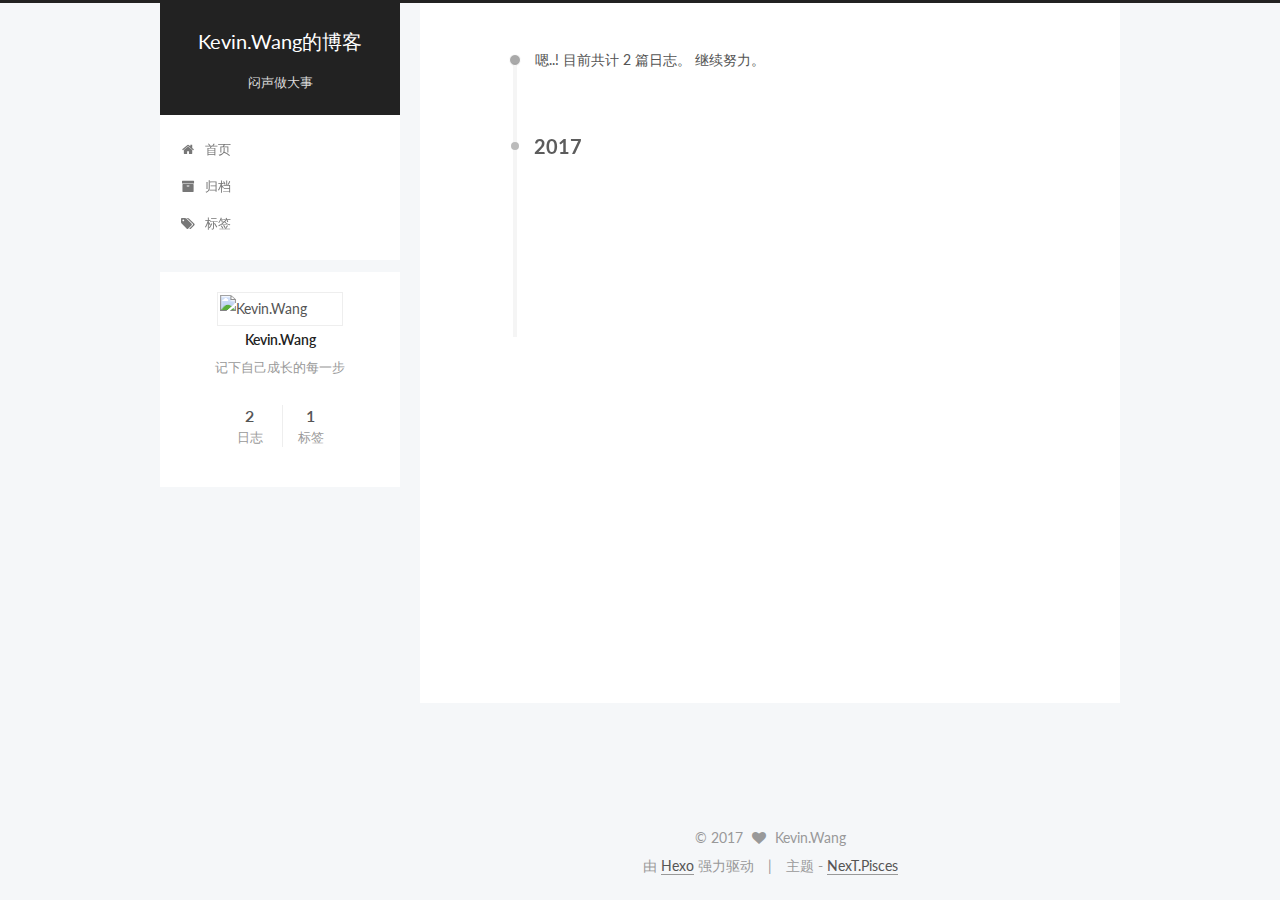
==== commit 73171974: "Site updated: 2017-03-25 16:42:10" ====
--- a/archives/index.html
+++ b/archives/index.html
@@ -247,7 +247,7 @@
       
         
       
-      嗯..! 目前共计 1 篇日志。 继续努力。
+      嗯..! 目前共计 2 篇日志。 继续努力。
     </span>
 
     
@@ -261,6 +261,43 @@
         <div class="collection-title">
           <h2 class="archive-year motion-element" id="archive-year-2017">2017</h2>
         </div>
+      
+      
+
+      
+
+  <article class="post post-type-normal" itemscope itemtype="http://schema.org/Article">
+    <header class="post-header">
+
+      <h1 class="post-title">
+        
+            <a class="post-title-link" href="/2017/03/25/我的第一篇博客/" itemprop="url">
+              
+                <span itemprop="name">我的第一篇博客</span>
+              
+            </a>
+        
+      </h1>
+
+      <div class="post-meta">
+        <time class="post-time" itemprop="dateCreated"
+              datetime="2017-03-25T16:29:03+08:00"
+              content="2017-03-25" >
+          03-25
+        </time>
+      </div>
+
+    </header>
+  </article>
+
+
+
+    
+
+      
+      
+      
+
       
       
 
@@ -340,7 +377,7 @@
           
             <div class="site-state-item site-state-posts">
               <a href="/archives">
-                <span class="site-state-item-count">1</span>
+                <span class="site-state-item-count">2</span>
                 <span class="site-state-item-name">日志</span>
               </a>
             </div>
@@ -348,6 +385,15 @@
 
           
 
+          
+            
+            
+            <div class="site-state-item site-state-tags">
+              
+                <span class="site-state-item-count">1</span>
+                <span class="site-state-item-name">标签</span>
+              
+            </div>
           
 
         </nav>
--- a/css/main.css
+++ b/css/main.css
@@ -1685,7 +1685,7 @@
   width: 4px;
   height: 4px;
   border-radius: 50%;
-  background: #13e80d;
+  background: #6173ff;
 }
 .links-of-blogroll {
   font-size: 13px;
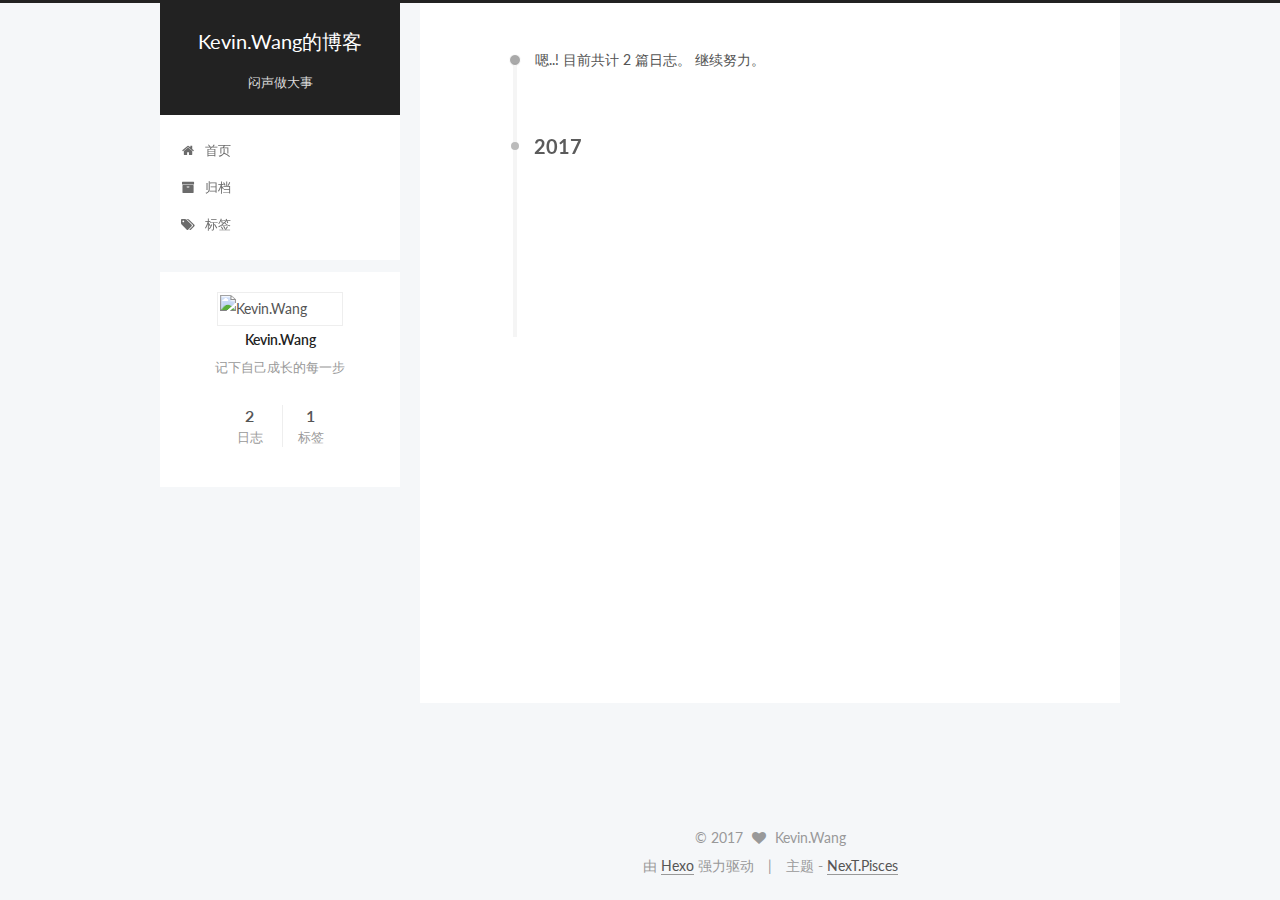
==== commit 7c769be2: "Site updated: 2017-03-25 18:22:15" ====
--- a/archives/index.html
+++ b/archives/index.html
@@ -273,7 +273,7 @@
         
             <a class="post-title-link" href="/2017/03/25/我的第一篇博客/" itemprop="url">
               
-                <span itemprop="name">我的第一篇博客</span>
+                <span itemprop="name">MAC - 构建属于自己的专属博客</span>
               
             </a>
         
--- a/css/main.css
+++ b/css/main.css
@@ -1685,7 +1685,7 @@
   width: 4px;
   height: 4px;
   border-radius: 50%;
-  background: #6173ff;
+  background: #0d70ff;
 }
 .links-of-blogroll {
   font-size: 13px;
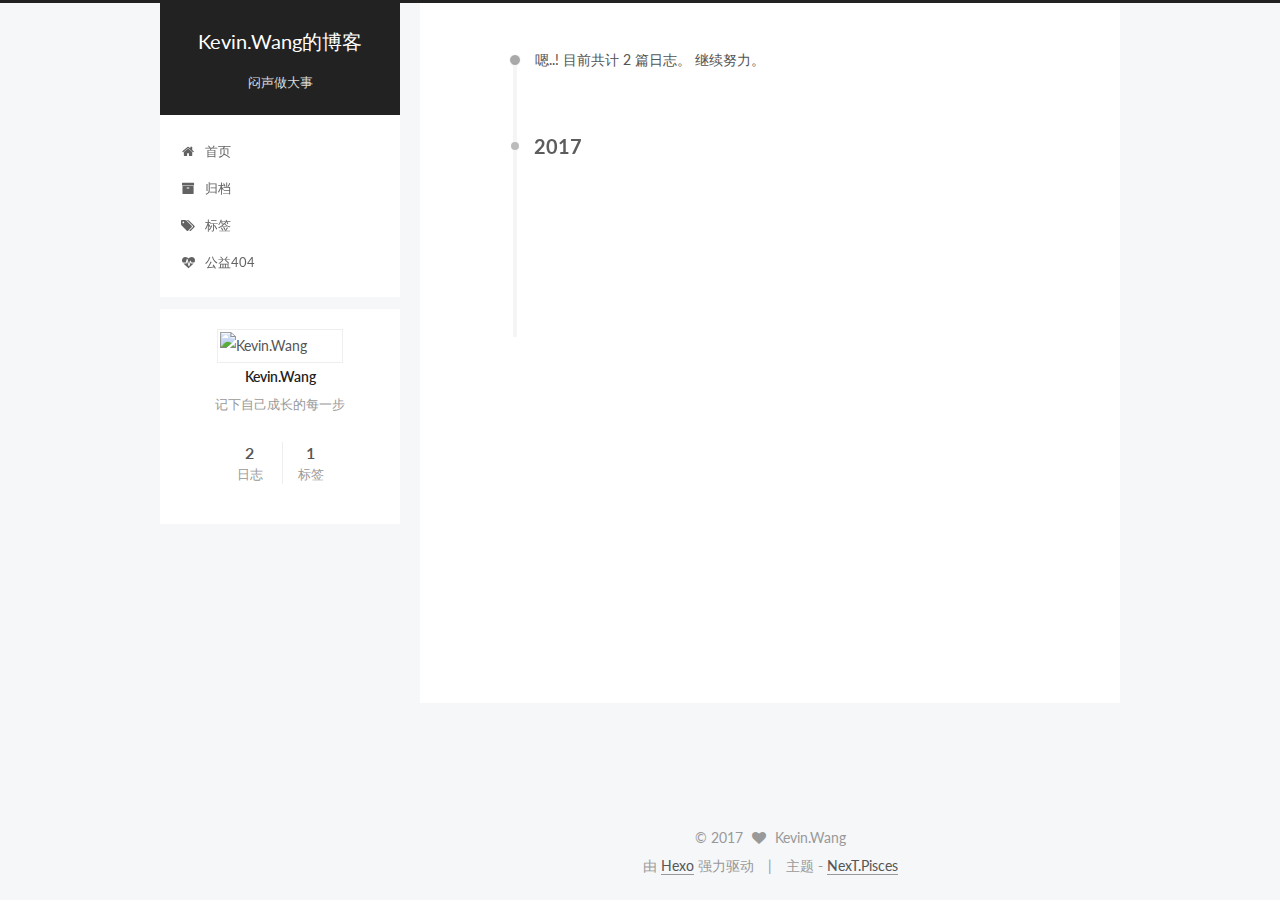
==== commit 8787c37a: "Site updated: 2017-03-25 19:32:02" ====
--- a/archives/index.html
+++ b/archives/index.html
@@ -219,6 +219,16 @@
           </a>
         </li>
       
+        
+        <li class="menu-item menu-item-commonweal">
+          <a href="/404.html" rel="section">
+            
+              <i class="menu-item-icon fa fa-fw fa-heartbeat"></i> <br />
+            
+            公益404
+          </a>
+        </li>
+      
 
       
     </ul>
@@ -548,6 +558,14 @@
 
   
 
+    
+      <script id="dsq-count-scr" src="https://.disqus.com/count.js" async></script>
+    
+
+    
+
+  
+
 
 
 
--- a/css/main.css
+++ b/css/main.css
@@ -1685,7 +1685,7 @@
   width: 4px;
   height: 4px;
   border-radius: 50%;
-  background: #0d70ff;
+  background: #fff;
 }
 .links-of-blogroll {
   font-size: 13px;
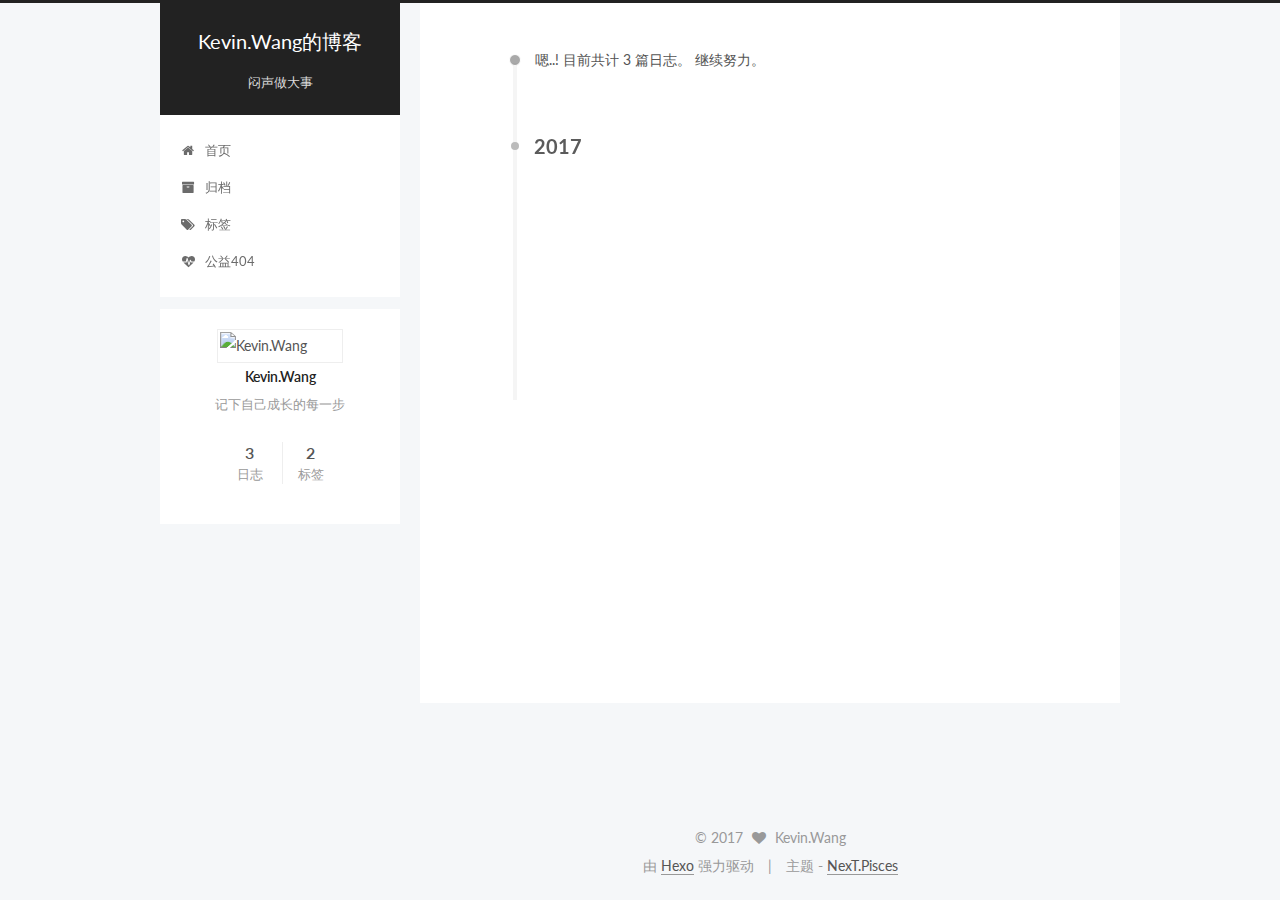
==== commit 11dc9003: "Site updated: 2017-03-26 18:57:25" ====
--- a/archives/index.html
+++ b/archives/index.html
@@ -257,7 +257,7 @@
       
         
       
-      嗯..! 目前共计 2 篇日志。 继续努力。
+      嗯..! 目前共计 3 篇日志。 继续努力。
     </span>
 
     
@@ -271,6 +271,43 @@
         <div class="collection-title">
           <h2 class="archive-year motion-element" id="archive-year-2017">2017</h2>
         </div>
+      
+      
+
+      
+
+  <article class="post post-type-normal" itemscope itemtype="http://schema.org/Article">
+    <header class="post-header">
+
+      <h1 class="post-title">
+        
+            <a class="post-title-link" href="/2017/03/25/Jave-data/" itemprop="url">
+              
+                <span itemprop="name">Jave 数据结构浅析</span>
+              
+            </a>
+        
+      </h1>
+
+      <div class="post-meta">
+        <time class="post-time" itemprop="dateCreated"
+              datetime="2017-03-25T20:24:41+08:00"
+              content="2017-03-25" >
+          03-25
+        </time>
+      </div>
+
+    </header>
+  </article>
+
+
+
+    
+
+      
+      
+      
+
       
       
 
@@ -387,7 +424,7 @@
           
             <div class="site-state-item site-state-posts">
               <a href="/archives">
-                <span class="site-state-item-count">2</span>
+                <span class="site-state-item-count">3</span>
                 <span class="site-state-item-name">日志</span>
               </a>
             </div>
@@ -400,7 +437,7 @@
             
             <div class="site-state-item site-state-tags">
               
-                <span class="site-state-item-count">1</span>
+                <span class="site-state-item-count">2</span>
                 <span class="site-state-item-name">标签</span>
               
             </div>
--- a/css/main.css
+++ b/css/main.css
@@ -1685,7 +1685,7 @@
   width: 4px;
   height: 4px;
   border-radius: 50%;
-  background: #fff;
+  background: #449add;
 }
 .links-of-blogroll {
   font-size: 13px;
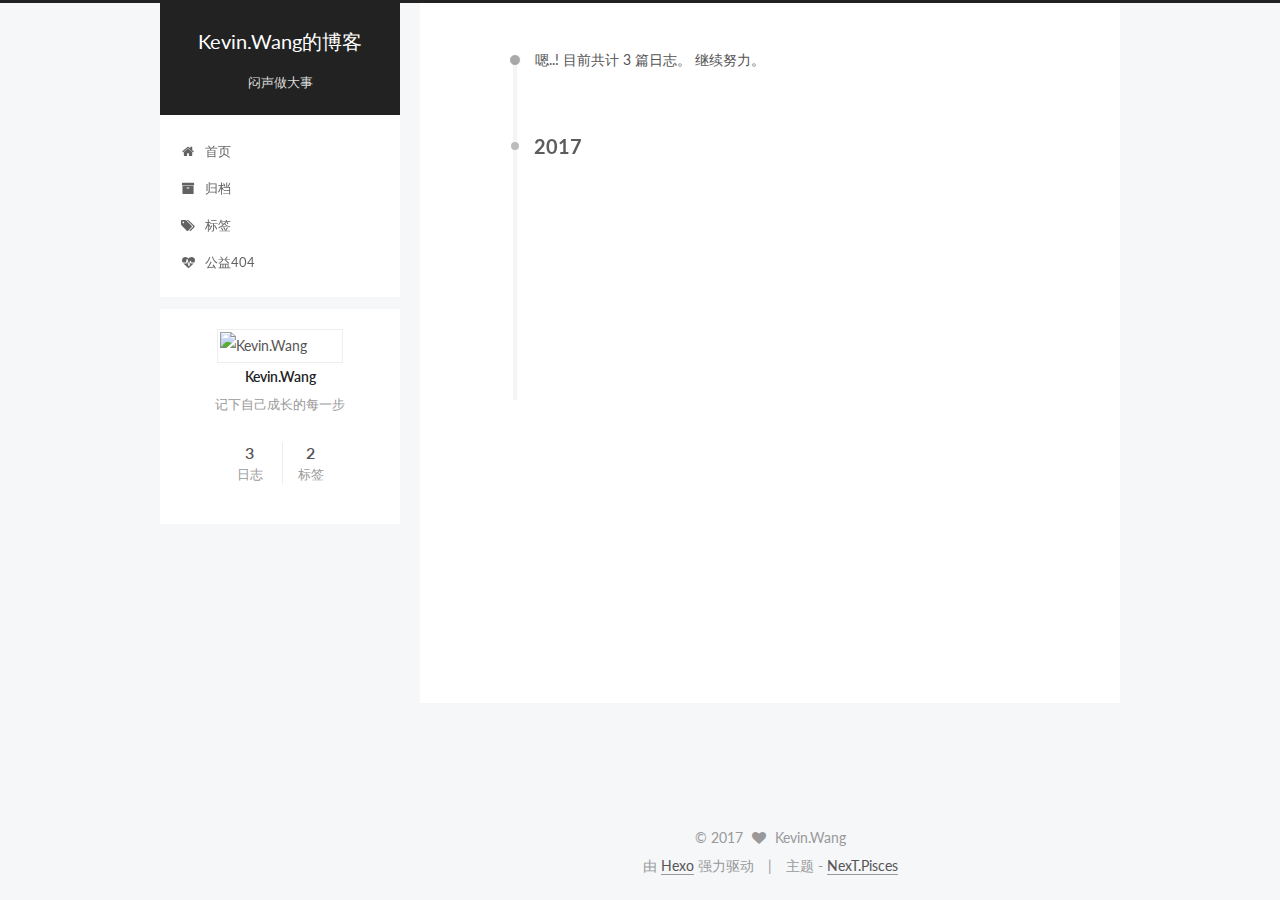
==== commit e0cdff01: "Site updated: 2017-03-26 21:03:16" ====
--- a/archives/index.html
+++ b/archives/index.html
@@ -283,7 +283,7 @@
         
             <a class="post-title-link" href="/2017/03/25/Jave-data/" itemprop="url">
               
-                <span itemprop="name">Jave 数据结构浅析</span>
+                <span itemprop="name">Java 数据结构浅析</span>
               
             </a>
         
--- a/css/main.css
+++ b/css/main.css
@@ -1685,7 +1685,7 @@
   width: 4px;
   height: 4px;
   border-radius: 50%;
-  background: #449add;
+  background: #bb3790;
 }
 .links-of-blogroll {
   font-size: 13px;
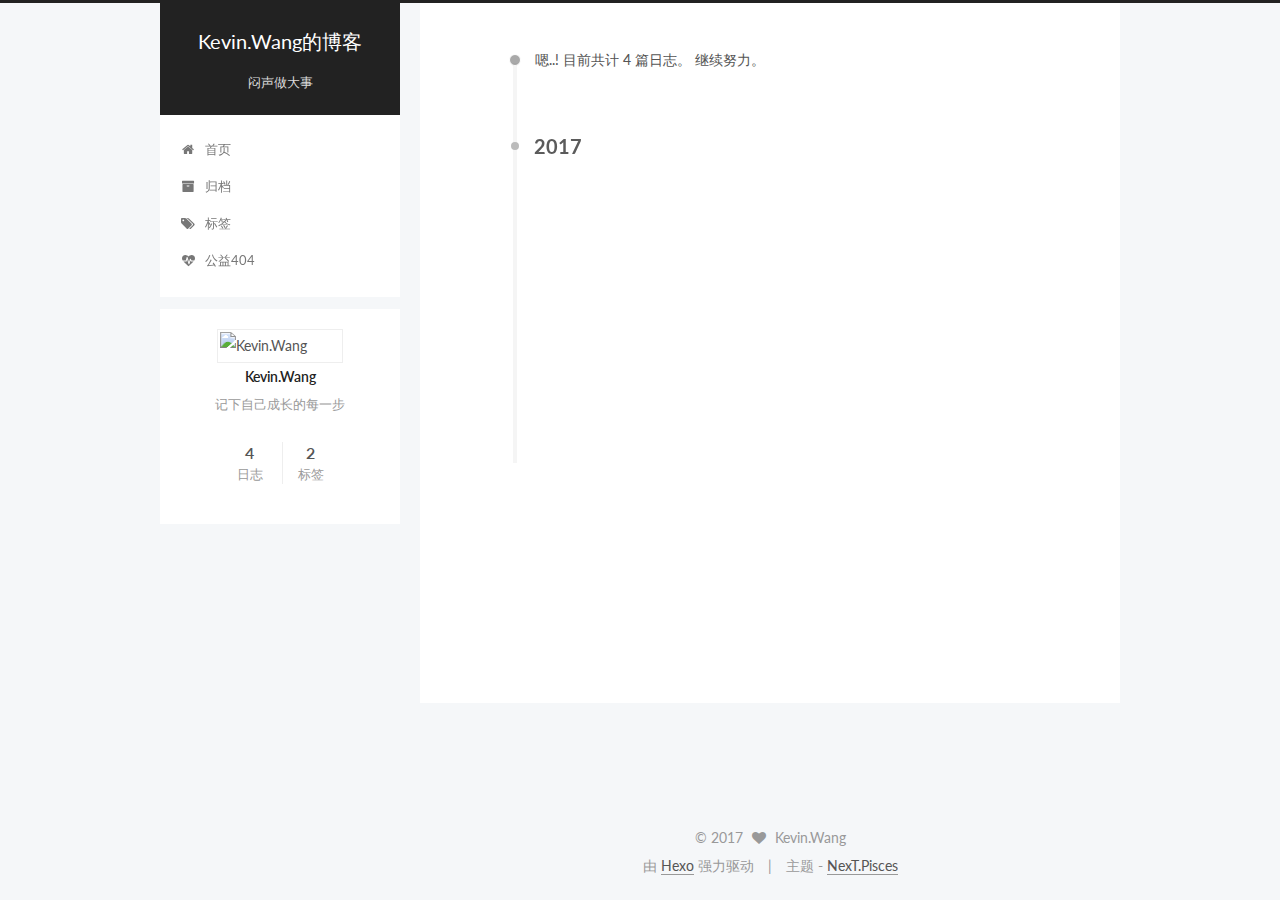
==== commit acaabfef: "Site updated: 2017-04-06 21:56:11" ====
--- a/archives/index.html
+++ b/archives/index.html
@@ -257,7 +257,7 @@
       
         
       
-      嗯..! 目前共计 3 篇日志。 继续努力。
+      嗯..! 目前共计 4 篇日志。 继续努力。
     </span>
 
     
@@ -271,6 +271,43 @@
         <div class="collection-title">
           <h2 class="archive-year motion-element" id="archive-year-2017">2017</h2>
         </div>
+      
+      
+
+      
+
+  <article class="post post-type-normal" itemscope itemtype="http://schema.org/Article">
+    <header class="post-header">
+
+      <h1 class="post-title">
+        
+            <a class="post-title-link" href="/2017/04/06/多线程/" itemprop="url">
+              
+                <span itemprop="name">多线程</span>
+              
+            </a>
+        
+      </h1>
+
+      <div class="post-meta">
+        <time class="post-time" itemprop="dateCreated"
+              datetime="2017-04-06T21:55:14+08:00"
+              content="2017-04-06" >
+          04-06
+        </time>
+      </div>
+
+    </header>
+  </article>
+
+
+
+    
+
+      
+      
+      
+
       
       
 
@@ -424,7 +461,7 @@
           
             <div class="site-state-item site-state-posts">
               <a href="/archives">
-                <span class="site-state-item-count">3</span>
+                <span class="site-state-item-count">4</span>
                 <span class="site-state-item-name">日志</span>
               </a>
             </div>
--- a/css/main.css
+++ b/css/main.css
@@ -1685,7 +1685,7 @@
   width: 4px;
   height: 4px;
   border-radius: 50%;
-  background: #bb3790;
+  background: #2638ff;
 }
 .links-of-blogroll {
   font-size: 13px;
